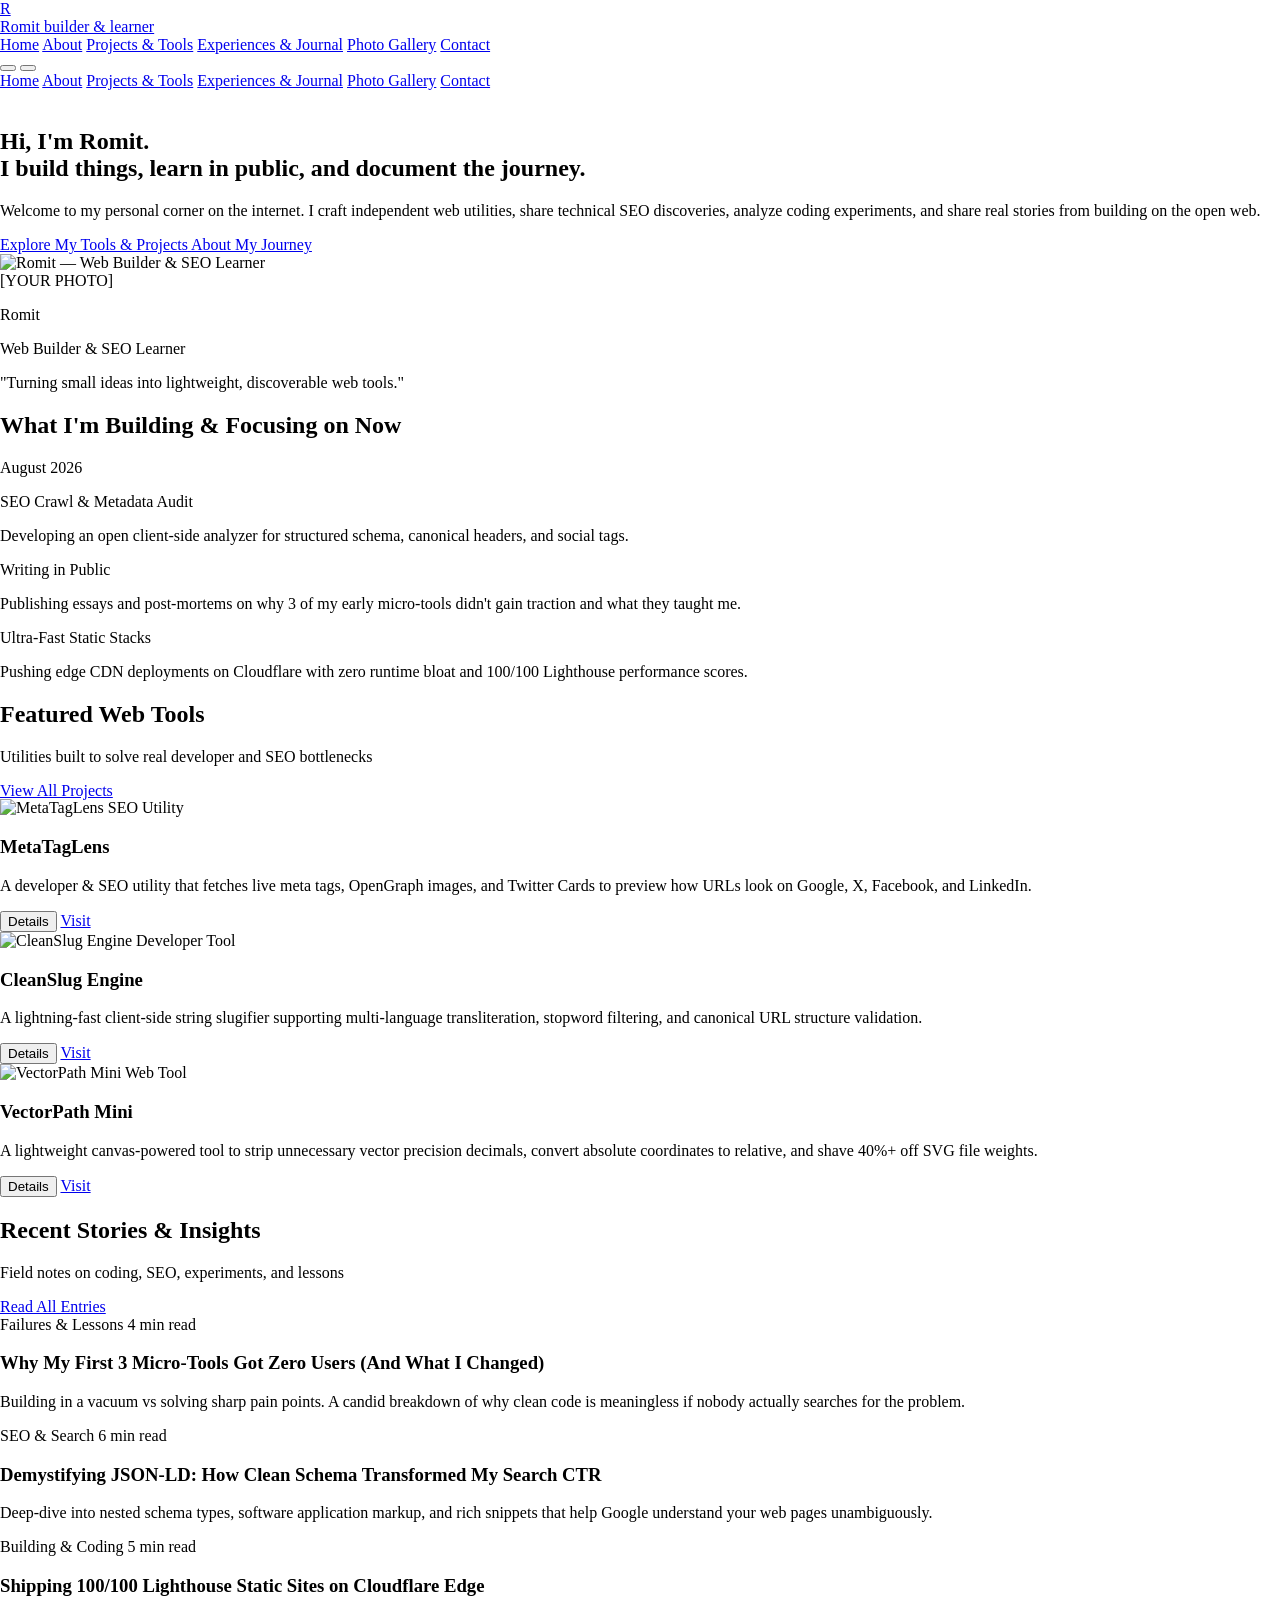
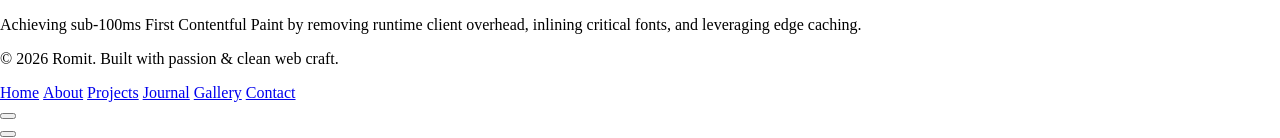
==== index.html @ b9a7fdf6 "Add files via upload" ====
<!DOCTYPE html>
<html lang="en" class="scroll-smooth">
<head>
  <meta charset="UTF-8" />
  <meta name="viewport" content="width=device-width, initial-scale=1.0" />
  <title>Romit — Builder, Learner & Web Utility Maker</title>
  <meta name="description" content="Personal website of Romit. Building independent web utilities, documenting technical SEO discoveries, sharing builder experiences, and learning in public." />
  <meta name="author" content="Romit" />

  <link rel="canonical" href="https://romityadav.com/index.html" />
  <meta property="og:type" content="website" />
  <meta property="og:title" content="Romit — Builder, Learner & Web Utility Maker" />
  <meta property="og:description" content="Personal website of Romit. Building independent web utilities, documenting technical SEO discoveries, and learning in public." />
  <meta property="og:url" content="https://romityadav.com/index.html" />
  <meta name="twitter:card" content="summary_large_image" />

  <!-- Anti-flash: apply dark class synchronously before any paint -->
  <script>
    (function(){
      var s = localStorage.getItem('romit_theme');
      var dark = s === 'dark' || (!s && window.matchMedia('(prefers-color-scheme: dark)').matches);
      if (dark) document.documentElement.classList.add('dark');
    })();
  </script>

  <!-- Google Fonts -->
  <link rel="preconnect" href="https://fonts.googleapis.com" />
  <link rel="preconnect" href="https://fonts.gstatic.com" crossorigin />
  <link href="https://fonts.googleapis.com/css2?family=JetBrains+Mono:wght@400;500;600&family=Newsreader:ital,opsz,wght@0,6..72,400;0,6..72,500;1,6..72,400&family=Plus+Jakarta+Sans:wght@400;500;600;700;800&display=swap" rel="stylesheet" />

  <!-- Tailwind CSS CDN -->
  <script src="https://cdn.tailwindcss.com"></script>
  <script>
    tailwind.config = {
      darkMode: 'class',
      theme: {
        extend: {
          fontFamily: {
            sans: ['"Plus Jakarta Sans"', 'sans-serif'],
            serif: ['Newsreader', 'serif'],
            mono: ['"JetBrains Mono"', 'monospace'],
          }
        }
      }
    }
  </script>

  <!-- Lucide Icons -->
  <script src="https://unpkg.com/lucide@latest"></script>

  <!-- Custom Stylesheet -->
  <link rel="stylesheet" href="style.css" />

  <!-- JSON-LD Structured Data -->
  <script type="application/ld+json">
  {
    "@context": "https://schema.org",
    "@type": "Person",
    "name": "Romit",
    "jobTitle": "Web Builder & Technical SEO Enthusiast",
    "url": "https://romityadav.com",
    "sameAs": [
      "https://github.com/romityadav",
      "https://twitter.com/romityadav",
      "https://linkedin.com/in/romityadav"
    ]
  }
  </script>
</head>

<body class="bg-[#faf9f6] dark:bg-[#0c0c0e] text-stone-800 dark:text-stone-200 min-h-screen flex flex-col font-sans transition-colors duration-200">

  <!-- Navigation Bar -->
  <header class="sticky top-0 z-40 w-full border-b border-stone-200/80 dark:border-stone-800/80 bg-[#faf9f6]/85 dark:bg-[#0c0c0e]/85 backdrop-blur-md">
    <div class="max-w-6xl mx-auto px-4 sm:px-6 h-16 flex items-center justify-between">

      <!-- Brand Logo -->
      <a href="index.html" class="flex items-center gap-2.5 group">
        <div class="w-8 h-8 rounded-xl bg-stone-900 dark:bg-white text-white dark:text-stone-900 flex items-center justify-center font-bold text-sm shadow-xs group-hover:scale-105 transition-transform duration-200">
          R
        </div>
        <div class="flex flex-col">
          <span class="text-sm font-bold text-stone-900 dark:text-stone-100 tracking-tight leading-tight">Romit</span>
          <span class="text-[10px] font-mono text-stone-500 dark:text-stone-400">builder & learner</span>
        </div>
      </a>

      <!-- Desktop Navigation -->
      <nav class="hidden md:flex items-center gap-1 p-1 rounded-2xl bg-stone-100/80 dark:bg-stone-900/80 border border-stone-200/60 dark:border-stone-800/60">
        <a href="index.html"       class="px-3 py-1.5 rounded-xl text-xs font-semibold bg-white dark:bg-stone-800 text-stone-900 dark:text-white shadow-xs transition-all">Home</a>
        <a href="about.html"       class="px-3 py-1.5 rounded-xl text-xs font-medium text-stone-600 dark:text-stone-400 hover:text-stone-900 dark:hover:text-white hover:bg-white/60 dark:hover:bg-stone-800/60 transition-all">About</a>
        <a href="projects.html"    class="px-3 py-1.5 rounded-xl text-xs font-medium text-stone-600 dark:text-stone-400 hover:text-stone-900 dark:hover:text-white hover:bg-white/60 dark:hover:bg-stone-800/60 transition-all">Projects & Tools</a>
        <a href="experiences.html" class="px-3 py-1.5 rounded-xl text-xs font-medium text-stone-600 dark:text-stone-400 hover:text-stone-900 dark:hover:text-white hover:bg-white/60 dark:hover:bg-stone-800/60 transition-all">Experiences & Journal</a>
        <a href="gallery.html"     class="px-3 py-1.5 rounded-xl text-xs font-medium text-stone-600 dark:text-stone-400 hover:text-stone-900 dark:hover:text-white hover:bg-white/60 dark:hover:bg-stone-800/60 transition-all">Photo Gallery</a>
        <a href="contact.html"     class="px-3 py-1.5 rounded-xl text-xs font-medium text-stone-600 dark:text-stone-400 hover:text-stone-900 dark:hover:text-white hover:bg-white/60 dark:hover:bg-stone-800/60 transition-all">Contact</a>
      </nav>

      <!-- Right Controls -->
      <div class="flex items-center gap-2">
        <button id="theme-toggle" class="p-2 rounded-xl border border-stone-200 dark:border-stone-800 bg-white dark:bg-[#141417] text-stone-600 dark:text-stone-300 hover:bg-stone-100 dark:hover:bg-stone-800 transition-all duration-200 shadow-2xs" aria-label="Toggle Dark Mode">
          <i data-lucide="sun"  class="w-4 h-4 hidden dark:block"></i>
          <i data-lucide="moon" class="w-4 h-4 block dark:hidden"></i>
        </button>
        <button id="mobile-menu-btn" class="md:hidden p-2 rounded-xl border border-stone-200 dark:border-stone-800 bg-white dark:bg-[#141417] text-stone-600 dark:text-stone-300 transition-all" aria-label="Open Menu">
          <i data-lucide="menu" class="w-4 h-4"></i>
        </button>
      </div>
    </div>

    <!-- Mobile Menu -->
    <div id="mobile-menu" class="hidden md:hidden px-4 pt-2 pb-4 border-b border-stone-200 dark:border-stone-800 bg-white dark:bg-[#141417] space-y-1">
      <a href="index.html"       class="block px-3 py-2 rounded-xl text-xs font-bold text-emerald-600 dark:text-emerald-400 bg-emerald-50 dark:bg-emerald-950/30">Home</a>
      <a href="about.html"       class="block px-3 py-2 rounded-xl text-xs font-semibold text-stone-700 dark:text-stone-200 hover:bg-stone-100 dark:hover:bg-stone-800 transition-colors">About</a>
      <a href="projects.html"    class="block px-3 py-2 rounded-xl text-xs font-semibold text-stone-700 dark:text-stone-200 hover:bg-stone-100 dark:hover:bg-stone-800 transition-colors">Projects & Tools</a>
      <a href="experiences.html" class="block px-3 py-2 rounded-xl text-xs font-semibold text-stone-700 dark:text-stone-200 hover:bg-stone-100 dark:hover:bg-stone-800 transition-colors">Experiences & Journal</a>
      <a href="gallery.html"     class="block px-3 py-2 rounded-xl text-xs font-semibold text-stone-700 dark:text-stone-200 hover:bg-stone-100 dark:hover:bg-stone-800 transition-colors">Photo Gallery</a>
      <a href="contact.html"     class="block px-3 py-2 rounded-xl text-xs font-semibold text-stone-700 dark:text-stone-200 hover:bg-stone-100 dark:hover:bg-stone-800 transition-colors">Contact</a>
    </div>
  </header>

  <!-- Main Content -->
  <main class="page-view flex-1 max-w-6xl w-full mx-auto px-4 sm:px-6 pt-6 pb-16 space-y-16">

    <!-- Hero Section -->
    <section class="relative pt-6 sm:pt-10 pb-4">
      <div class="flex flex-col lg:flex-row items-center gap-10 lg:gap-16">

        <!-- Left: Text Content -->
        <div class="flex-1 space-y-6">

          <!-- Availability badge -->
          <div class="hero-line float-badge inline-flex items-center gap-2 px-3 py-1.5 rounded-full border border-emerald-500/30 bg-emerald-500/10 text-emerald-700 dark:text-emerald-300 text-xs font-medium shadow-2xs">
            <span class="w-2 h-2 rounded-full bg-emerald-500 pulse-ring"></span>
            <span>Available for collaborations & web projects</span>
          </div>

          <h1 class="hero-line text-4xl sm:text-5xl lg:text-6xl font-extrabold tracking-tight text-stone-900 dark:text-stone-50 leading-[1.1]">
            Hi, I'm <span class="underline decoration-emerald-500/40 decoration-4 underline-offset-4">Romit</span>.<br />
            I build things, learn in public, and document the journey.
          </h1>

          <p class="hero-line text-base sm:text-lg text-stone-600 dark:text-stone-300 leading-relaxed font-serif">
            Welcome to my personal corner on the internet. I craft independent web utilities, share technical SEO discoveries, analyze coding experiments, and share real stories from building on the open web.
          </p>

          <div class="hero-line flex flex-wrap items-center gap-3 pt-2">
            <a href="projects.html" class="btn-ripple inline-flex items-center gap-2 px-5 py-2.5 rounded-xl bg-stone-900 dark:bg-stone-100 text-white dark:text-stone-900 font-semibold text-xs shadow-sm hover:opacity-90 transition-opacity">
              <span>Explore My Tools & Projects</span>
              <i data-lucide="arrow-right" class="w-3.5 h-3.5"></i>
            </a>
            <a href="about.html" class="btn-ripple inline-flex items-center gap-2 px-5 py-2.5 rounded-xl border border-stone-300 dark:border-stone-700 bg-white dark:bg-[#141417] text-stone-700 dark:text-stone-200 font-semibold text-xs shadow-2xs hover:bg-stone-50 dark:hover:bg-stone-800 transition-colors">
              <span>About My Journey</span>
            </a>
          </div>
        </div>

        <!-- Right: Profile Card -->
        <div class="hero-line flex-shrink-0 w-64 sm:w-72">
          <div class="relative rounded-3xl overflow-hidden border border-stone-200 dark:border-stone-700/60 shadow-2xl bg-gradient-to-b from-stone-800 to-stone-950 dark:from-[#1a1a2e] dark:to-[#0c0c0e]">

            <!-- Photo area -->
            <div class="relative aspect-[3/4] overflow-hidden">
              <!-- Replace the src below with your own photo path, e.g. src="assets/romit.jpg" -->
              <img
                src="https://images.unsplash.com/photo-1534528741775-53994a69daeb?w=600&auto=format&fit=crop&q=80"
                alt="Romit — Web Builder & SEO Learner"
                class="w-full h-full object-cover object-top"
              />
              <!-- Gradient overlay at bottom -->
              <div class="absolute inset-0 bg-gradient-to-t from-stone-900/90 via-stone-900/20 to-transparent"></div>

              <!-- [YOUR PHOTO] placeholder badge — remove once you add your real photo -->
              <span class="absolute top-3 right-3 px-2 py-0.5 rounded-md text-[9px] font-mono font-bold bg-white/10 text-white/60 border border-white/10 backdrop-blur-sm select-none">
                [YOUR PHOTO]
              </span>

              <!-- Name & title overlay -->
              <div class="absolute bottom-0 left-0 right-0 p-4 space-y-0.5">
                <p class="text-sm font-bold text-white leading-tight">Romit</p>
                <p class="text-[11px] text-stone-300">Web Builder & SEO Learner</p>
              </div>
            </div>

            <!-- Quote strip -->
            <div class="px-4 py-3 bg-stone-900/80 dark:bg-[#0f0f14]">
              <p class="text-[11px] text-stone-400 font-serif italic text-center leading-relaxed">
                "Turning small ideas into lightweight, discoverable web tools."
              </p>
            </div>

          </div>
        </div>

      </div>
    </section>

    <!-- What I'm Building Now -->
    <section class="reveal p-6 sm:p-8 rounded-3xl border border-stone-200 dark:border-stone-800 bg-white dark:bg-[#141417] shadow-2xs space-y-4">
      <div class="flex items-center justify-between">
        <div class="flex items-center gap-2">
          <span class="w-2 h-2 rounded-full bg-emerald-500 animate-ping"></span>
          <h2 class="text-sm font-bold uppercase tracking-wider text-stone-900 dark:text-stone-100">What I'm Building & Focusing on Now</h2>
        </div>
        <span class="text-xs font-mono text-stone-400">August 2026</span>
      </div>
      <div class="stagger-children grid grid-cols-1 md:grid-cols-3 gap-4 text-xs">
        <div class="p-4 rounded-2xl bg-stone-50 dark:bg-[#18181c] border border-stone-100 dark:border-stone-800/80 space-y-1.5 transition-all hover:border-emerald-500/30 hover:shadow-sm">
          <p class="font-bold text-stone-900 dark:text-stone-100 flex items-center gap-1.5">
            <i data-lucide="sparkles" class="w-3.5 h-3.5 text-emerald-500"></i>
            SEO Crawl & Metadata Audit
          </p>
          <p class="text-stone-500 dark:text-stone-400 leading-relaxed">Developing an open client-side analyzer for structured schema, canonical headers, and social tags.</p>
        </div>
        <div class="p-4 rounded-2xl bg-stone-50 dark:bg-[#18181c] border border-stone-100 dark:border-stone-800/80 space-y-1.5 transition-all hover:border-indigo-500/30 hover:shadow-sm">
          <p class="font-bold text-stone-900 dark:text-stone-100 flex items-center gap-1.5">
            <i data-lucide="book-open" class="w-3.5 h-3.5 text-indigo-500"></i>
            Writing in Public
          </p>
          <p class="text-stone-500 dark:text-stone-400 leading-relaxed">Publishing essays and post-mortems on why 3 of my early micro-tools didn't gain traction and what they taught me.</p>
        </div>
        <div class="p-4 rounded-2xl bg-stone-50 dark:bg-[#18181c] border border-stone-100 dark:border-stone-800/80 space-y-1.5 transition-all hover:border-amber-500/30 hover:shadow-sm">
          <p class="font-bold text-stone-900 dark:text-stone-100 flex items-center gap-1.5">
            <i data-lucide="zap" class="w-3.5 h-3.5 text-amber-500"></i>
            Ultra-Fast Static Stacks
          </p>
          <p class="text-stone-500 dark:text-stone-400 leading-relaxed">Pushing edge CDN deployments on Cloudflare with zero runtime bloat and 100/100 Lighthouse performance scores.</p>
        </div>
      </div>
    </section>

    <!-- Featured Projects -->
    <section class="space-y-6">
      <div class="reveal flex items-center justify-between">
        <div>
          <h2 class="text-2xl font-bold text-stone-900 dark:text-stone-100">Featured Web Tools</h2>
          <p class="text-xs text-stone-500 dark:text-stone-400">Utilities built to solve real developer and SEO bottlenecks</p>
        </div>
        <a href="projects.html" class="link-underline text-xs font-semibold text-emerald-600 dark:text-emerald-400 flex items-center gap-1 hover:gap-2 transition-all">
          <span>View All Projects</span>
          <i data-lucide="arrow-right" class="w-3 h-3"></i>
        </a>
      </div>
      <div id="home-featured-projects" class="stagger-children grid grid-cols-1 md:grid-cols-2 lg:grid-cols-3 gap-6">
        <!-- Injected via JavaScript -->
      </div>
    </section>

    <!-- Recent Experiences -->
    <section class="space-y-6">
      <div class="reveal flex items-center justify-between">
        <div>
          <h2 class="text-2xl font-bold text-stone-900 dark:text-stone-100">Recent Stories & Insights</h2>
          <p class="text-xs text-stone-500 dark:text-stone-400">Field notes on coding, SEO, experiments, and lessons</p>
        </div>
        <a href="experiences.html" class="link-underline text-xs font-semibold text-emerald-600 dark:text-emerald-400 flex items-center gap-1 hover:gap-2 transition-all">
          <span>Read All Entries</span>
          <i data-lucide="arrow-right" class="w-3 h-3"></i>
        </a>
      </div>
      <div id="home-recent-experiences" class="stagger-children grid grid-cols-1 md:grid-cols-2 lg:grid-cols-3 gap-6">
        <!-- Injected via JavaScript -->
      </div>
    </section>

  </main>

  <!-- Footer -->
  <footer class="border-t border-stone-200 dark:border-stone-800 bg-white dark:bg-[#141417] py-8 text-xs text-stone-500 dark:text-stone-400">
    <div class="max-w-6xl mx-auto px-4 sm:px-6 flex flex-col sm:flex-row items-center justify-between gap-4">
      <p>© 2026 Romit. Built with passion & clean web craft.</p>
      <div class="flex items-center gap-4">
        <a href="index.html"       class="link-underline hover:text-stone-900 dark:hover:text-white transition-colors">Home</a>
        <a href="about.html"       class="link-underline hover:text-stone-900 dark:hover:text-white transition-colors">About</a>
        <a href="projects.html"    class="link-underline hover:text-stone-900 dark:hover:text-white transition-colors">Projects</a>
        <a href="experiences.html" class="link-underline hover:text-stone-900 dark:hover:text-white transition-colors">Journal</a>
        <a href="gallery.html"     class="link-underline hover:text-stone-900 dark:hover:text-white transition-colors">Gallery</a>
        <a href="contact.html"     class="link-underline hover:text-stone-900 dark:hover:text-white transition-colors">Contact</a>
      </div>
    </div>
  </footer>

  <!-- Project Modal -->
  <div id="project-modal" class="fixed inset-0 z-50 hidden bg-black/60 backdrop-blur-sm items-center justify-center p-4">
    <div data-modal-box class="relative w-full max-w-2xl bg-white dark:bg-[#141417] rounded-3xl border border-stone-200 dark:border-stone-800 p-6 sm:p-8 space-y-4 max-h-[90vh] overflow-y-auto">
      <button id="close-project-modal" class="absolute top-4 right-4 p-2 rounded-lg text-stone-400 hover:text-stone-900 dark:hover:text-white transition-colors hover:bg-stone-100 dark:hover:bg-stone-800" aria-label="Close Modal">
        <i data-lucide="x" class="w-5 h-5"></i>
      </button>
      <div id="modal-project-content" class="space-y-4 text-xs"></div>
    </div>
  </div>

  <!-- Article Modal -->
  <div id="article-modal" class="fixed inset-0 z-50 hidden bg-black/60 backdrop-blur-sm items-center justify-center p-4">
    <div data-modal-box class="relative w-full max-w-3xl bg-white dark:bg-[#141417] rounded-3xl border border-stone-200 dark:border-stone-800 p-6 sm:p-10 space-y-6 max-h-[92vh] overflow-y-auto">
      <button id="close-article-modal" class="absolute top-5 right-5 p-2 rounded-lg text-stone-400 hover:text-stone-900 dark:hover:text-white transition-colors hover:bg-stone-100 dark:hover:bg-stone-800" aria-label="Close Article">
        <i data-lucide="x" class="w-5 h-5"></i>
      </button>
      <div id="modal-article-content" class="space-y-4"></div>
    </div>
  </div>

  <script src="script.js"></script>
</body>
</html>
---- style.css ----
/* ==========================================================================
   Base & Typography
   ========================================================================== */

html {
  scroll-behavior: smooth;
  text-rendering: optimizeLegibility;
  -webkit-font-smoothing: antialiased;
  -moz-osx-font-smoothing: grayscale;
}

body {
  margin: 0;
  padding: 0;
  overflow-x: hidden;
}

/* Custom Scrollbar */
::-webkit-scrollbar { width: 5px; height: 5px; }
::-webkit-scrollbar-track { background: transparent; }
::-webkit-scrollbar-thumb {
  background: rgba(150, 150, 150, 0.25);
  border-radius: 9999px;
}
::-webkit-scrollbar-thumb:hover { background: rgba(150, 150, 150, 0.5); }

/* Selection */
::selection { background-color: rgba(16,185,129,0.18); color: #065f46; }
.dark ::selection { background-color: rgba(16,185,129,0.28); color: #6ee7b7; }

/* ==========================================================================
   Cursor Glow
   ========================================================================== */

.cursor-glow {
  pointer-events: none;
  position: fixed;
  top: 0; left: 0;
  width: 380px; height: 380px;
  border-radius: 50%;
  background: radial-gradient(
    circle,
    rgba(16,185,129,0.07) 0%,
    transparent 70%
  );
  transform: translate(-50%, -50%);
  z-index: 0;
  transition: opacity 0.4s ease;
  will-change: transform;
}

/* ==========================================================================
   Scroll-Reveal System
   ========================================================================== */

.reveal {
  opacity: 0;
  transform: translateY(28px);
  transition:
    opacity 0.6s cubic-bezier(0.22, 1, 0.36, 1),
    transform 0.6s cubic-bezier(0.22, 1, 0.36, 1);
  will-change: opacity, transform;
}

.reveal.reveal-left {
  transform: translateX(-28px);
}

.reveal.reveal-right {
  transform: translateX(28px);
}

.reveal.reveal-scale {
  transform: scale(0.94);
  opacity: 0;
}

.reveal.in-view {
  opacity: 1;
  transform: none;
}

/* Stagger delays for child elements */
.stagger-children > * { opacity: 0; transform: translateY(22px); }
.stagger-children > *.in-view {
  opacity: 1;
  transform: none;
  transition:
    opacity 0.55s cubic-bezier(0.22, 1, 0.36, 1),
    transform 0.55s cubic-bezier(0.22, 1, 0.36, 1);
}
.stagger-children > *:nth-child(1) { transition-delay: 0ms; }
.stagger-children > *:nth-child(2) { transition-delay: 80ms; }
.stagger-children > *:nth-child(3) { transition-delay: 160ms; }
.stagger-children > *:nth-child(4) { transition-delay: 240ms; }
.stagger-children > *:nth-child(5) { transition-delay: 320ms; }
.stagger-children > *:nth-child(6) { transition-delay: 400ms; }

/* ==========================================================================
   Page Entry Animation
   ========================================================================== */

@keyframes pageEnter {
  from { opacity: 0; transform: translateY(10px); }
  to   { opacity: 1; transform: translateY(0); }
}

.page-view {
  animation: pageEnter 0.45s cubic-bezier(0.22, 1, 0.36, 1) forwards;
}

/* ==========================================================================
   Hero Text Reveal
   ========================================================================== */

@keyframes heroFadeUp {
  from { opacity: 0; transform: translateY(20px); }
  to   { opacity: 1; transform: translateY(0); }
}

.hero-line {
  opacity: 0;
  animation: heroFadeUp 0.65s cubic-bezier(0.22, 1, 0.36, 1) forwards;
}
.hero-line:nth-child(1) { animation-delay: 0.05s; }
.hero-line:nth-child(2) { animation-delay: 0.18s; }
.hero-line:nth-child(3) { animation-delay: 0.30s; }
.hero-line:nth-child(4) { animation-delay: 0.42s; }
.hero-line:nth-child(5) { animation-delay: 0.54s; }

/* ==========================================================================
   Nav Scroll Shrink
   ========================================================================== */

header {
  transition: box-shadow 0.3s ease, padding 0.3s ease;
}

header.scrolled {
  box-shadow: 0 2px 20px rgba(0, 0, 0, 0.07);
}

/* ==========================================================================
   Card & Hover Lift
   ========================================================================== */

.card-lift {
  transition:
    transform 0.3s cubic-bezier(0.22, 1, 0.36, 1),
    box-shadow 0.3s cubic-bezier(0.22, 1, 0.36, 1),
    border-color 0.2s ease;
}

.card-lift:hover {
  transform: translateY(-4px);
  box-shadow: 0 12px 36px rgba(0,0,0,0.1);
}

.dark .card-lift:hover {
  box-shadow: 0 12px 36px rgba(0,0,0,0.4);
}

/* ==========================================================================
   Button Ripple
   ========================================================================== */

.btn-ripple {
  position: relative;
  overflow: hidden;
  transition: opacity 0.2s ease, transform 0.15s ease;
}

.btn-ripple:active { transform: scale(0.96); }

.btn-ripple .ripple-circle {
  position: absolute;
  border-radius: 50%;
  background: rgba(255, 255, 255, 0.35);
  transform: scale(0);
  animation: ripple 0.55s linear;
  pointer-events: none;
}

@keyframes ripple {
  to { transform: scale(4); opacity: 0; }
}

/* ==========================================================================
   Modal Animations
   ========================================================================== */

@keyframes modalBackdropIn {
  from { opacity: 0; }
  to   { opacity: 1; }
}

@keyframes modalSlideUp {
  from { opacity: 0; transform: translateY(24px) scale(0.97); }
  to   { opacity: 1; transform: translateY(0) scale(1); }
}

@keyframes modalBackdropOut {
  from { opacity: 1; }
  to   { opacity: 0; }
}

@keyframes modalSlideDown {
  from { opacity: 1; transform: translateY(0) scale(1); }
  to   { opacity: 0; transform: translateY(16px) scale(0.97); }
}

.modal-backdrop {
  animation: modalBackdropIn 0.25s ease forwards;
}

.modal-backdrop.closing {
  animation: modalBackdropOut 0.22s ease forwards;
}

.modal-box {
  animation: modalSlideUp 0.3s cubic-bezier(0.22, 1, 0.36, 1) forwards;
}

.modal-box.closing {
  animation: modalSlideDown 0.22s ease forwards;
}

/* ==========================================================================
   Mobile Menu Slide
   ========================================================================== */

@keyframes menuSlideDown {
  from { opacity: 0; transform: translateY(-8px); }
  to   { opacity: 1; transform: translateY(0); }
}

#mobile-menu:not(.hidden) {
  animation: menuSlideDown 0.22s cubic-bezier(0.22, 1, 0.36, 1) forwards;
}

/* ==========================================================================
   Image Zoom on Hover
   ========================================================================== */

.img-zoom img {
  transition: transform 0.55s cubic-bezier(0.22, 1, 0.36, 1);
  will-change: transform;
}

.img-zoom:hover img { transform: scale(1.06); }

/* ==========================================================================
   Tag / Badge Bounce In
   ========================================================================== */

@keyframes badgeIn {
  0%   { opacity: 0; transform: scale(0.7); }
  70%  { transform: scale(1.08); }
  100% { opacity: 1; transform: scale(1); }
}

.badge-in {
  animation: badgeIn 0.4s cubic-bezier(0.22, 1, 0.36, 1) both;
}

/* ==========================================================================
   Pulse Ring (status indicator)
   ========================================================================== */

@keyframes pingRing {
  75%, 100% { transform: scale(1.8); opacity: 0; }
}

.pulse-ring {
  animation: pingRing 1.4s cubic-bezier(0, 0, 0.2, 1) infinite;
}

/* ==========================================================================
   Skeleton Loading Shimmer
   ========================================================================== */

@keyframes shimmer {
  from { background-position: -400px 0; }
  to   { background-position: 400px 0; }
}

.skeleton {
  background: linear-gradient(90deg,
    rgba(200,200,200,0.15) 25%,
    rgba(200,200,200,0.30) 50%,
    rgba(200,200,200,0.15) 75%
  );
  background-size: 800px 100%;
  animation: shimmer 1.4s infinite linear;
  border-radius: 8px;
}

/* ==========================================================================
   Underline Hover Slide (nav links / text links)
   ========================================================================== */

.link-underline {
  position: relative;
  display: inline-block;
}

.link-underline::after {
  content: '';
  position: absolute;
  bottom: -1px; left: 0;
  width: 0; height: 1.5px;
  background: currentColor;
  border-radius: 2px;
  transition: width 0.28s cubic-bezier(0.22, 1, 0.36, 1);
}

.link-underline:hover::after { width: 100%; }

/* ==========================================================================
   Active Nav State
   ========================================================================== */

.nav-link.active {
  background-color: #ffffff;
  color: #111827;
  font-weight: 600;
  box-shadow: 0 1px 2px 0 rgba(0,0,0,0.05);
}

.dark .nav-link.active {
  background-color: #27272a;
  color: #ffffff;
}

.mobile-nav-link.active {
  background-color: rgba(16,185,129,0.1);
  color: #059669;
}

.dark .mobile-nav-link.active { color: #34d399; }

/* ==========================================================================
   Form Focus Glow
   ========================================================================== */

input, textarea {
  transition:
    border-color 0.2s ease,
    box-shadow 0.2s ease,
    background-color 0.2s ease;
}

input:focus, textarea:focus {
  box-shadow: 0 0 0 3px rgba(16, 185, 129, 0.15);
}

/* ==========================================================================
   Section Divider Fade
   ========================================================================== */

.section-divider {
  opacity: 0;
  animation: heroFadeUp 0.5s ease 0.1s forwards;
}

/* ==========================================================================
   Floating Badge (availability pill)
   ========================================================================== */

@keyframes floatBadge {
  0%, 100% { transform: translateY(0px); }
  50%       { transform: translateY(-4px); }
}

.float-badge {
  animation: floatBadge 3s ease-in-out infinite;
}

/* ==========================================================================
   Scroll Progress Bar
   ========================================================================== */

#scroll-progress {
  position: fixed;
  top: 0; left: 0;
  height: 2px;
  width: 0%;
  background: linear-gradient(90deg, #10b981, #34d399);
  z-index: 9999;
  transition: width 0.1s linear;
  border-radius: 0 2px 2px 0;
}

/* ==========================================================================
   Footer Fade Up
   ========================================================================== */

footer {
  opacity: 0;
  animation: heroFadeUp 0.6s ease 0.3s forwards;
}
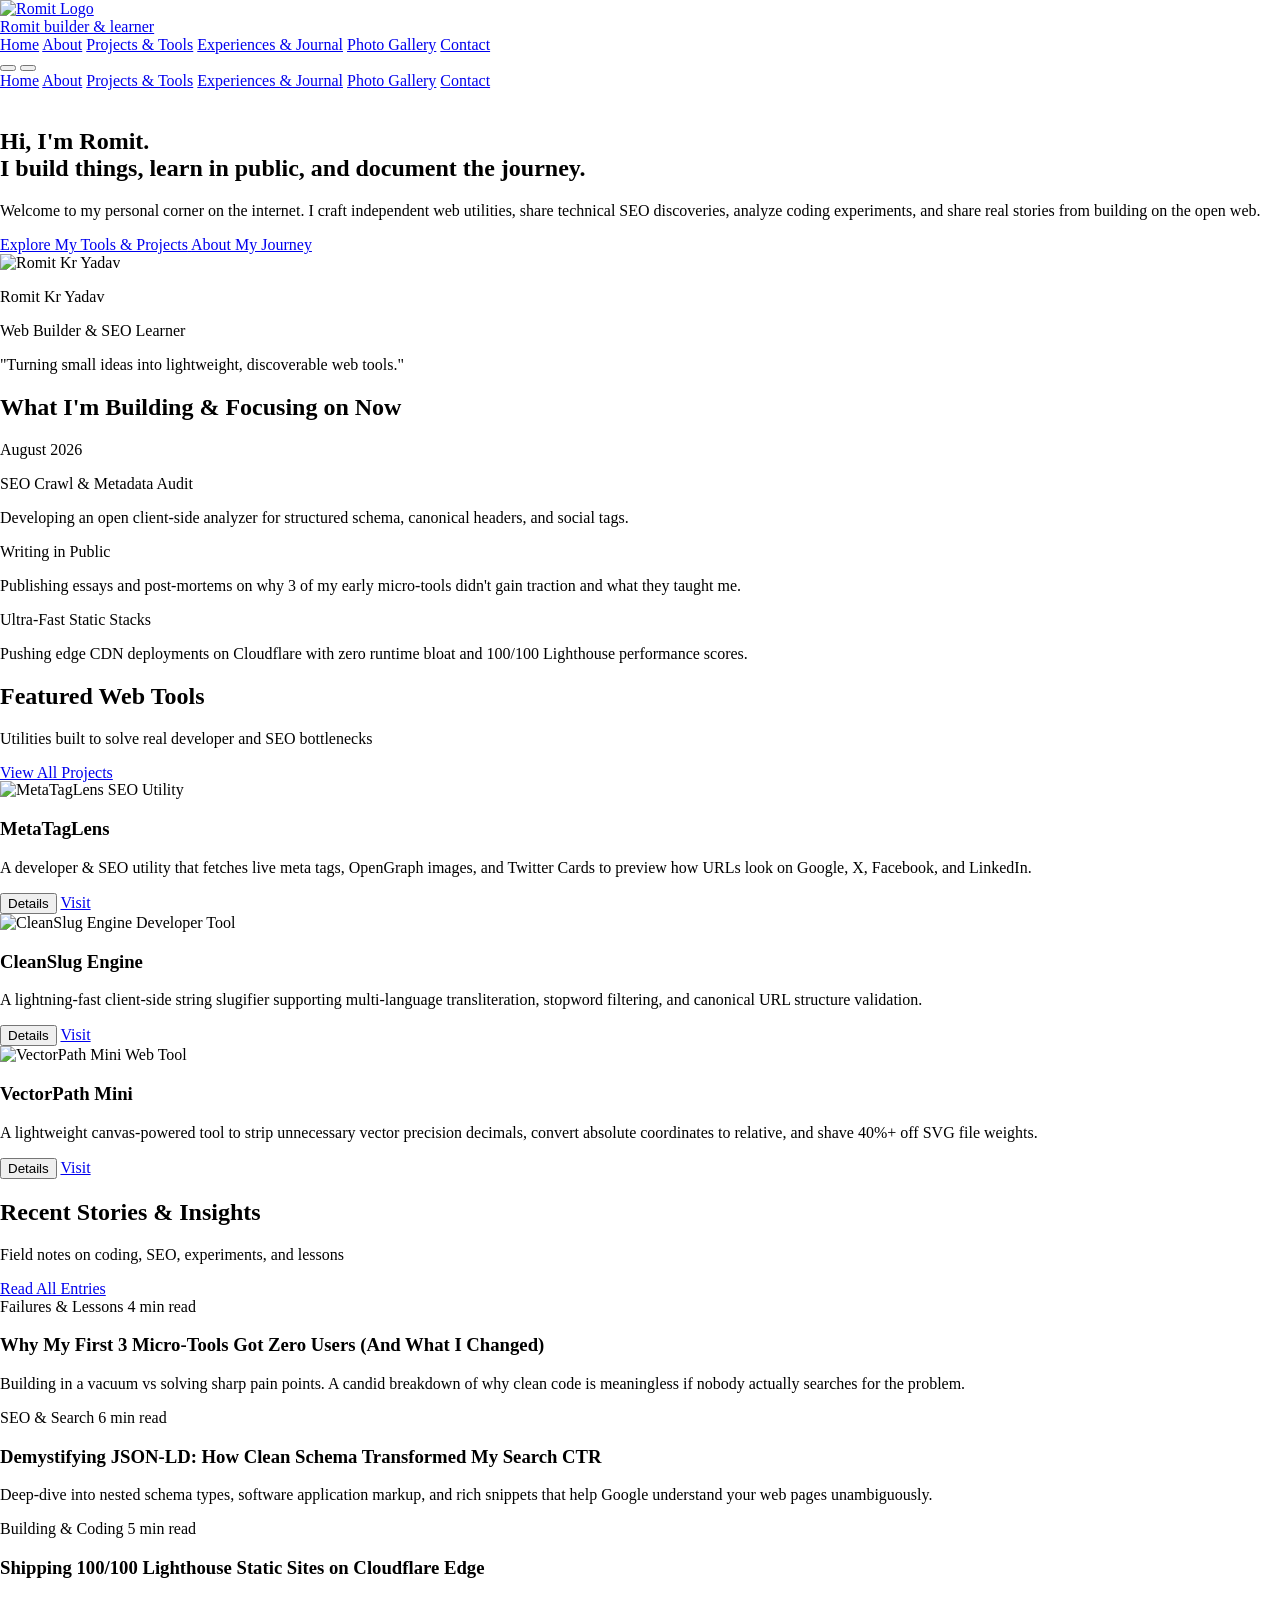
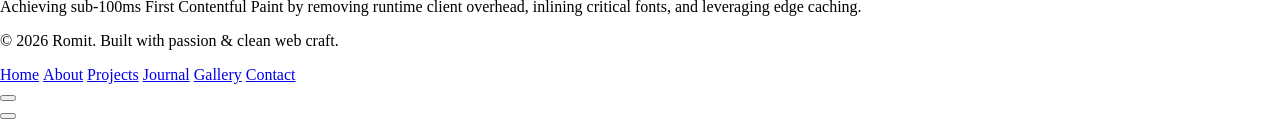
==== commit a52b96ca: "Add files via upload" ====
--- a/index.html
+++ b/index.html
@@ -3,18 +3,49 @@
 <head>
   <meta charset="UTF-8" />
   <meta name="viewport" content="width=device-width, initial-scale=1.0" />
-  <title>Romit — Builder, Learner & Web Utility Maker</title>
-  <meta name="description" content="Personal website of Romit. Building independent web utilities, documenting technical SEO discoveries, sharing builder experiences, and learning in public." />
-  <meta name="author" content="Romit" />
-
-  <link rel="canonical" href="https://romityadav.com/index.html" />
-  <meta property="og:type" content="website" />
-  <meta property="og:title" content="Romit — Builder, Learner & Web Utility Maker" />
-  <meta property="og:description" content="Personal website of Romit. Building independent web utilities, documenting technical SEO discoveries, and learning in public." />
-  <meta property="og:url" content="https://romityadav.com/index.html" />
-  <meta name="twitter:card" content="summary_large_image" />
-
-  <!-- Anti-flash: apply dark class synchronously before any paint -->
+
+  <!-- ═══ PRIMARY SEO ═══ -->
+  <title>Romit Yadav — Web Builder, SEO Enthusiast & Indie Utility Maker</title>
+  <meta name="description" content="Romit Yadav's personal website. I build fast, zero-bloat web utilities, document technical SEO experiments, and share honest lessons from indie building in public." />
+  <meta name="keywords" content="Romit Yadav, web developer, SEO tools, web utilities, indie builder, technical SEO, TypeScript, Tailwind CSS, Cloudflare Pages" />
+  <meta name="author" content="Romit Yadav" />
+  <meta name="robots" content="index, follow, max-snippet:-1, max-image-preview:large, max-video-preview:-1" />
+  <link rel="canonical" href="https://romityadav.com/" />
+
+  <!-- ═══ FAVICON ═══ -->
+  <link rel="icon"             type="image/png" href="https://raw.githubusercontent.com/romitkryadav/romit/main/romitlogo.png" />
+  <link rel="shortcut icon"    type="image/png" href="https://raw.githubusercontent.com/romitkryadav/romit/main/romitlogo.png" />
+  <link rel="apple-touch-icon"                  href="https://raw.githubusercontent.com/romitkryadav/romit/main/romitlogo.png" />
+  <meta name="msapplication-TileImage"         content="https://raw.githubusercontent.com/romitkryadav/romit/main/romitlogo.png" />
+
+  <!-- ═══ OPEN GRAPH (Facebook, LinkedIn, WhatsApp) ═══ -->
+  <meta property="og:type"        content="website" />
+  <meta property="og:site_name"   content="Romit Yadav" />
+  <meta property="og:locale"      content="en_US" />
+  <meta property="og:title"       content="Romit Yadav — Web Builder, SEO Enthusiast & Indie Utility Maker" />
+  <meta property="og:description" content="I build fast, zero-bloat web utilities, document technical SEO experiments, and share honest lessons from indie building in public." />
+  <meta property="og:url"         content="https://romityadav.com/" />
+  <meta property="og:image"       content="https://romityadav.com/assets/og-cover.jpg" />
+  <meta property="og:image:width"  content="1200" />
+  <meta property="og:image:height" content="630" />
+  <meta property="og:image:alt"    content="Romit Yadav — Web Builder & SEO Enthusiast" />
+
+  <!-- ═══ TWITTER / X CARD ═══ -->
+  <meta name="twitter:card"        content="summary_large_image" />
+  <meta name="twitter:site"        content="@romityadav" />
+  <meta name="twitter:creator"     content="@romityadav" />
+  <meta name="twitter:title"       content="Romit Yadav — Web Builder, SEO Enthusiast & Indie Utility Maker" />
+  <meta name="twitter:description" content="I build fast, zero-bloat web utilities, document technical SEO experiments, and share honest lessons from indie building in public." />
+  <meta name="twitter:image"       content="https://romityadav.com/assets/og-cover.jpg" />
+  <meta name="twitter:image:alt"   content="Romit Yadav — Web Builder & SEO Enthusiast" />
+
+  <!-- ═══ THEME & APP ═══ -->
+  <meta name="theme-color" content="#0c0c0e" media="(prefers-color-scheme: dark)" />
+  <meta name="theme-color" content="#faf9f6" media="(prefers-color-scheme: light)" />
+  <meta name="color-scheme" content="light dark" />
+  <meta name="generator" content="Hand-crafted HTML" />
+
+  <!-- ═══ ANTI-FLASH: dark class before first paint ═══ -->
   <script>
     (function(){
       var s = localStorage.getItem('romit_theme');
@@ -23,12 +54,12 @@
     })();
   </script>
 
-  <!-- Google Fonts -->
+  <!-- ═══ FONTS ═══ -->
   <link rel="preconnect" href="https://fonts.googleapis.com" />
   <link rel="preconnect" href="https://fonts.gstatic.com" crossorigin />
   <link href="https://fonts.googleapis.com/css2?family=JetBrains+Mono:wght@400;500;600&family=Newsreader:ital,opsz,wght@0,6..72,400;0,6..72,500;1,6..72,400&family=Plus+Jakarta+Sans:wght@400;500;600;700;800&display=swap" rel="stylesheet" />
 
-  <!-- Tailwind CSS CDN -->
+  <!-- ═══ TAILWIND ═══ -->
   <script src="https://cdn.tailwindcss.com"></script>
   <script>
     tailwind.config = {
@@ -45,24 +76,61 @@
     }
   </script>
 
-  <!-- Lucide Icons -->
+  <!-- ═══ ICONS & STYLES ═══ -->
   <script src="https://unpkg.com/lucide@latest"></script>
-
-  <!-- Custom Stylesheet -->
   <link rel="stylesheet" href="style.css" />
 
-  <!-- JSON-LD Structured Data -->
+  <!-- ═══ JSON-LD STRUCTURED DATA ═══ -->
   <script type="application/ld+json">
   {
     "@context": "https://schema.org",
-    "@type": "Person",
-    "name": "Romit",
-    "jobTitle": "Web Builder & Technical SEO Enthusiast",
-    "url": "https://romityadav.com",
-    "sameAs": [
-      "https://github.com/romityadav",
-      "https://twitter.com/romityadav",
-      "https://linkedin.com/in/romityadav"
+    "@graph": [
+      {
+        "@type": "Person",
+        "@id": "https://romityadav.com/#person",
+        "name": "Romit Yadav",
+        "alternateName": "Romit",
+        "jobTitle": "Web Builder & Technical SEO Enthusiast",
+        "description": "Indie web builder who creates zero-bloat browser utilities, studies technical SEO, and publishes honest builder experiments.",
+        "url": "https://romityadav.com",
+        "email": "romitkryadav@gmail.com",
+        "image": "https://romityadav.com/assets/romit-profile.jpg",
+        "sameAs": [
+          "https://github.com/romityadav",
+          "https://twitter.com/romityadav",
+          "https://linkedin.com/in/romityadav"
+        ],
+        "knowsAbout": ["Technical SEO", "TypeScript", "Web Performance", "Tailwind CSS", "Cloudflare Pages", "JSON-LD Schema"]
+      },
+      {
+        "@type": "WebSite",
+        "@id": "https://romityadav.com/#website",
+        "url": "https://romityadav.com",
+        "name": "Romit Yadav",
+        "description": "Personal website of Romit Yadav — web utilities, SEO experiments, and builder notes.",
+        "author": { "@id": "https://romityadav.com/#person" },
+        "inLanguage": "en-US",
+        "potentialAction": {
+          "@type": "SearchAction",
+          "target": "https://romityadav.com/projects.html?q={search_term_string}",
+          "query-input": "required name=search_term_string"
+        }
+      },
+      {
+        "@type": "WebPage",
+        "@id": "https://romityadav.com/#webpage",
+        "url": "https://romityadav.com/",
+        "name": "Romit Yadav — Web Builder, SEO Enthusiast & Indie Utility Maker",
+        "description": "I build fast, zero-bloat web utilities, document technical SEO experiments, and share honest lessons from indie building in public.",
+        "isPartOf": { "@id": "https://romityadav.com/#website" },
+        "about": { "@id": "https://romityadav.com/#person" },
+        "breadcrumb": {
+          "@type": "BreadcrumbList",
+          "itemListElement": [
+            { "@type": "ListItem", "position": 1, "name": "Home", "item": "https://romityadav.com/" }
+          ]
+        }
+      }
     ]
   }
   </script>
@@ -76,8 +144,8 @@
 
       <!-- Brand Logo -->
       <a href="index.html" class="flex items-center gap-2.5 group">
-        <div class="w-8 h-8 rounded-xl bg-stone-900 dark:bg-white text-white dark:text-stone-900 flex items-center justify-center font-bold text-sm shadow-xs group-hover:scale-105 transition-transform duration-200">
-          R
+        <div class="w-8 h-8 rounded-xl overflow-hidden shadow-xs group-hover:scale-105 transition-transform duration-200 flex-shrink-0">
+          <img src="https://raw.githubusercontent.com/romitkryadav/romit/main/romitlogo.png" alt="Romit Logo" class="w-full h-full object-cover" />
         </div>
         <div class="flex flex-col">
           <span class="text-sm font-bold text-stone-900 dark:text-stone-100 tracking-tight leading-tight">Romit</span>
@@ -162,21 +230,18 @@
             <div class="relative aspect-[3/4] overflow-hidden">
               <!-- Replace the src below with your own photo path, e.g. src="assets/romit.jpg" -->
               <img
-                src="https://images.unsplash.com/photo-1534528741775-53994a69daeb?w=600&auto=format&fit=crop&q=80"
+                src="https://fbviddl.com/romitkryadav.png" alt="Romit Kr Yadav"
                 alt="Romit — Web Builder & SEO Learner"
                 class="w-full h-full object-cover object-top"
               />
               <!-- Gradient overlay at bottom -->
               <div class="absolute inset-0 bg-gradient-to-t from-stone-900/90 via-stone-900/20 to-transparent"></div>
 
-              <!-- [YOUR PHOTO] placeholder badge — remove once you add your real photo -->
-              <span class="absolute top-3 right-3 px-2 py-0.5 rounded-md text-[9px] font-mono font-bold bg-white/10 text-white/60 border border-white/10 backdrop-blur-sm select-none">
-                [YOUR PHOTO]
-              </span>
+             
 
               <!-- Name & title overlay -->
               <div class="absolute bottom-0 left-0 right-0 p-4 space-y-0.5">
-                <p class="text-sm font-bold text-white leading-tight">Romit</p>
+                <p class="text-sm font-bold text-white leading-tight">Romit Kr Yadav</p>
                 <p class="text-[11px] text-stone-300">Web Builder & SEO Learner</p>
               </div>
             </div>
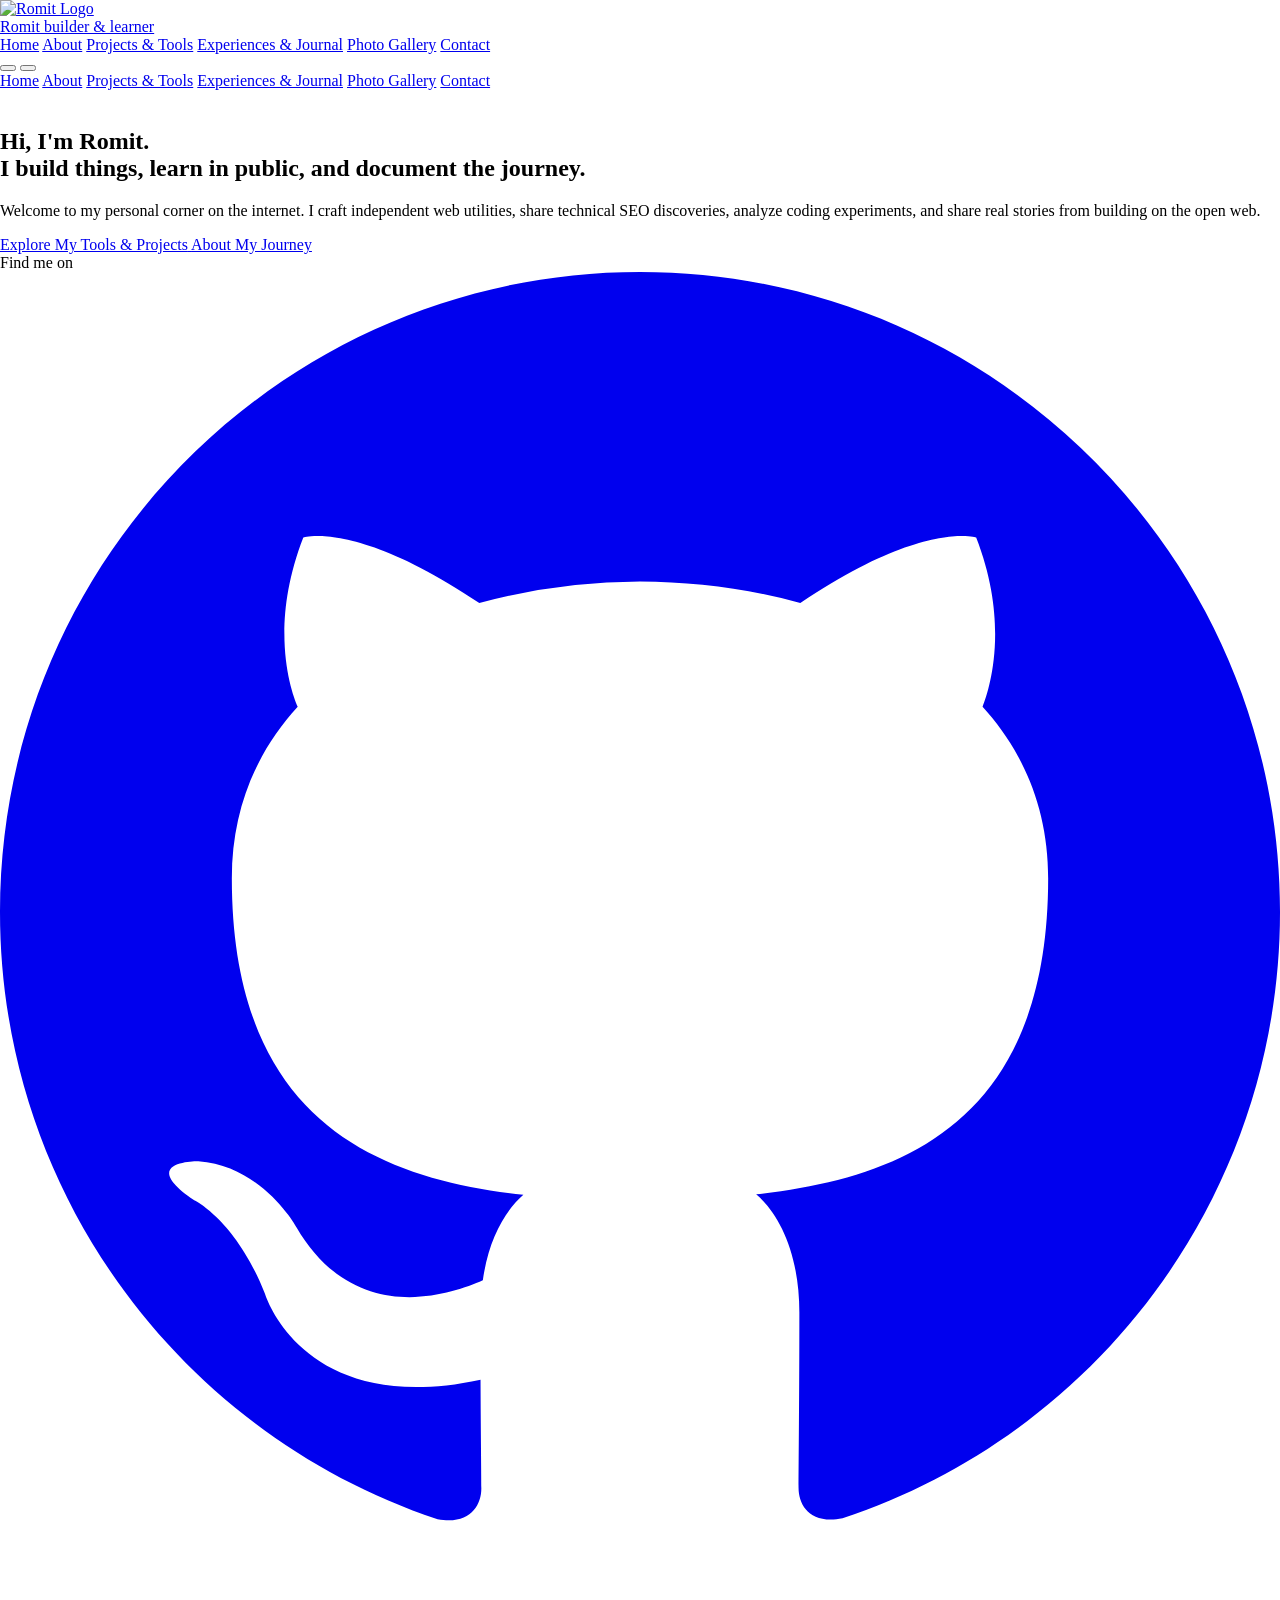
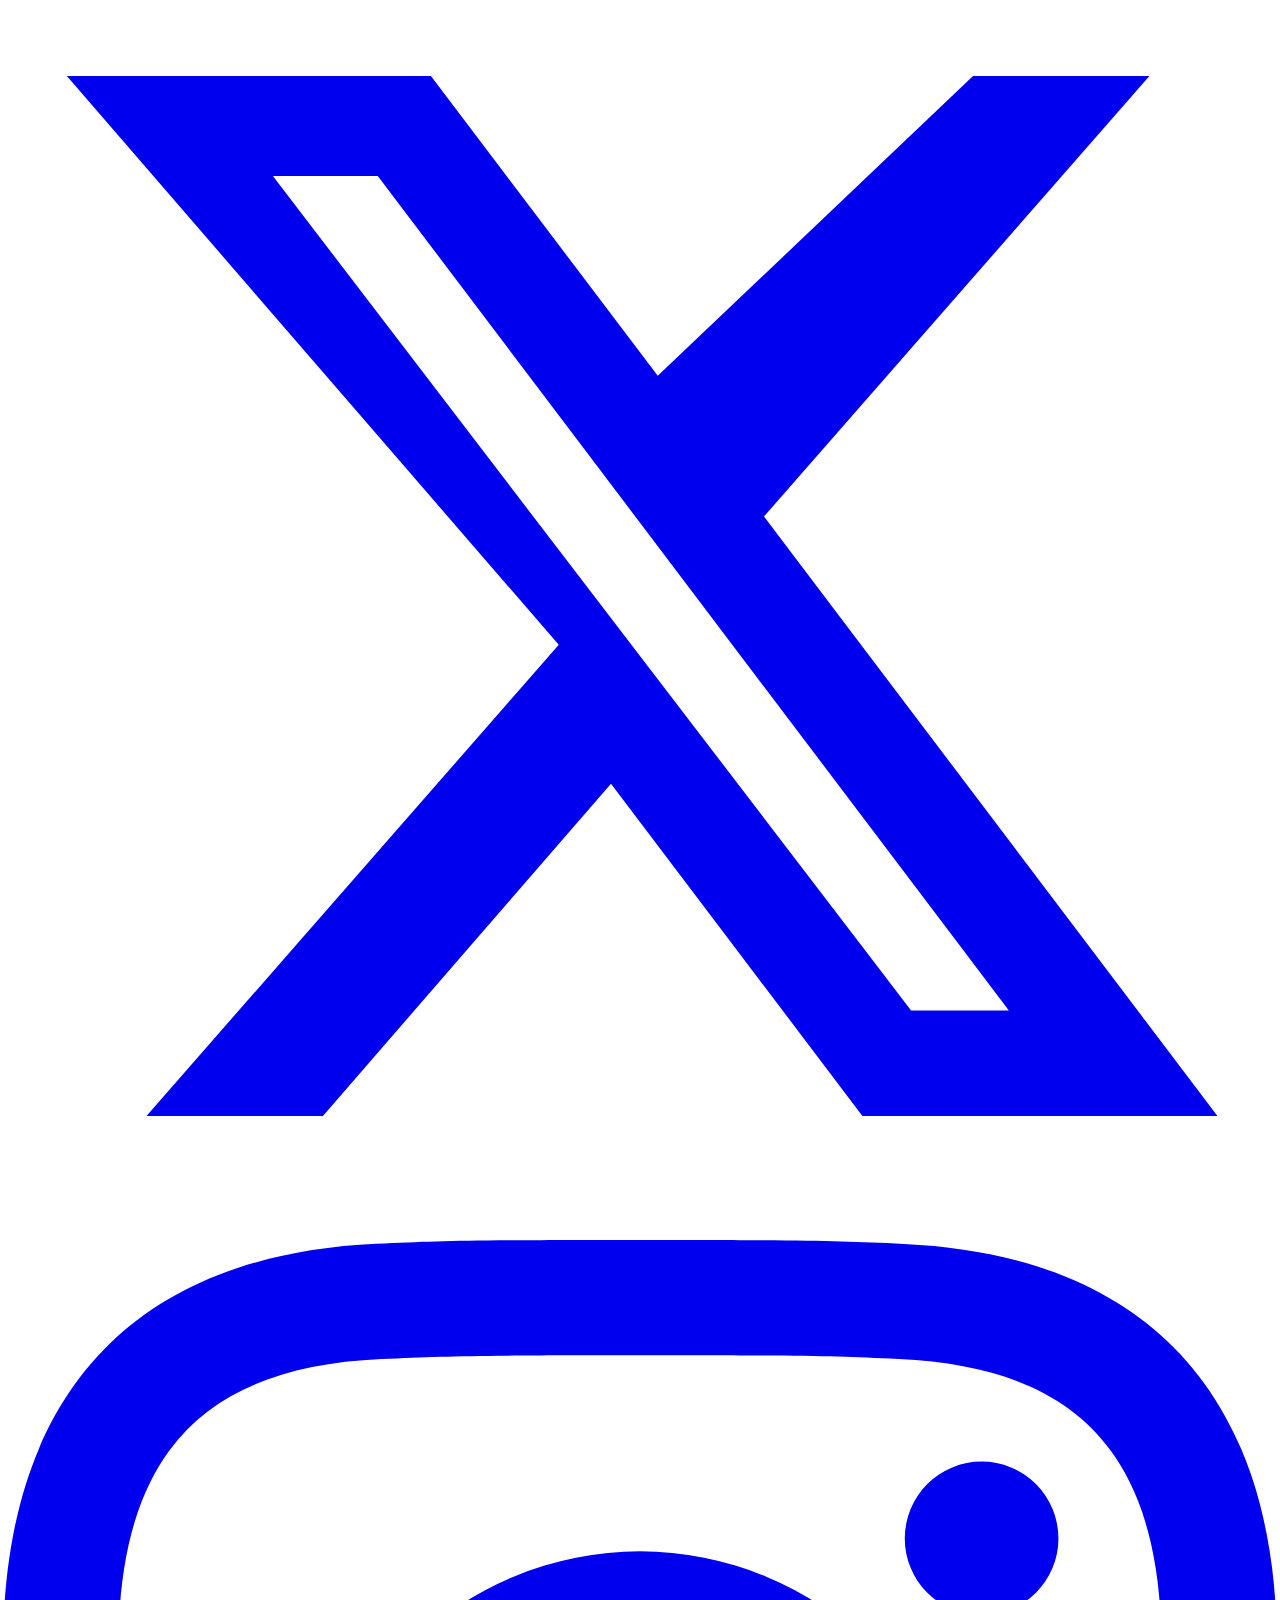
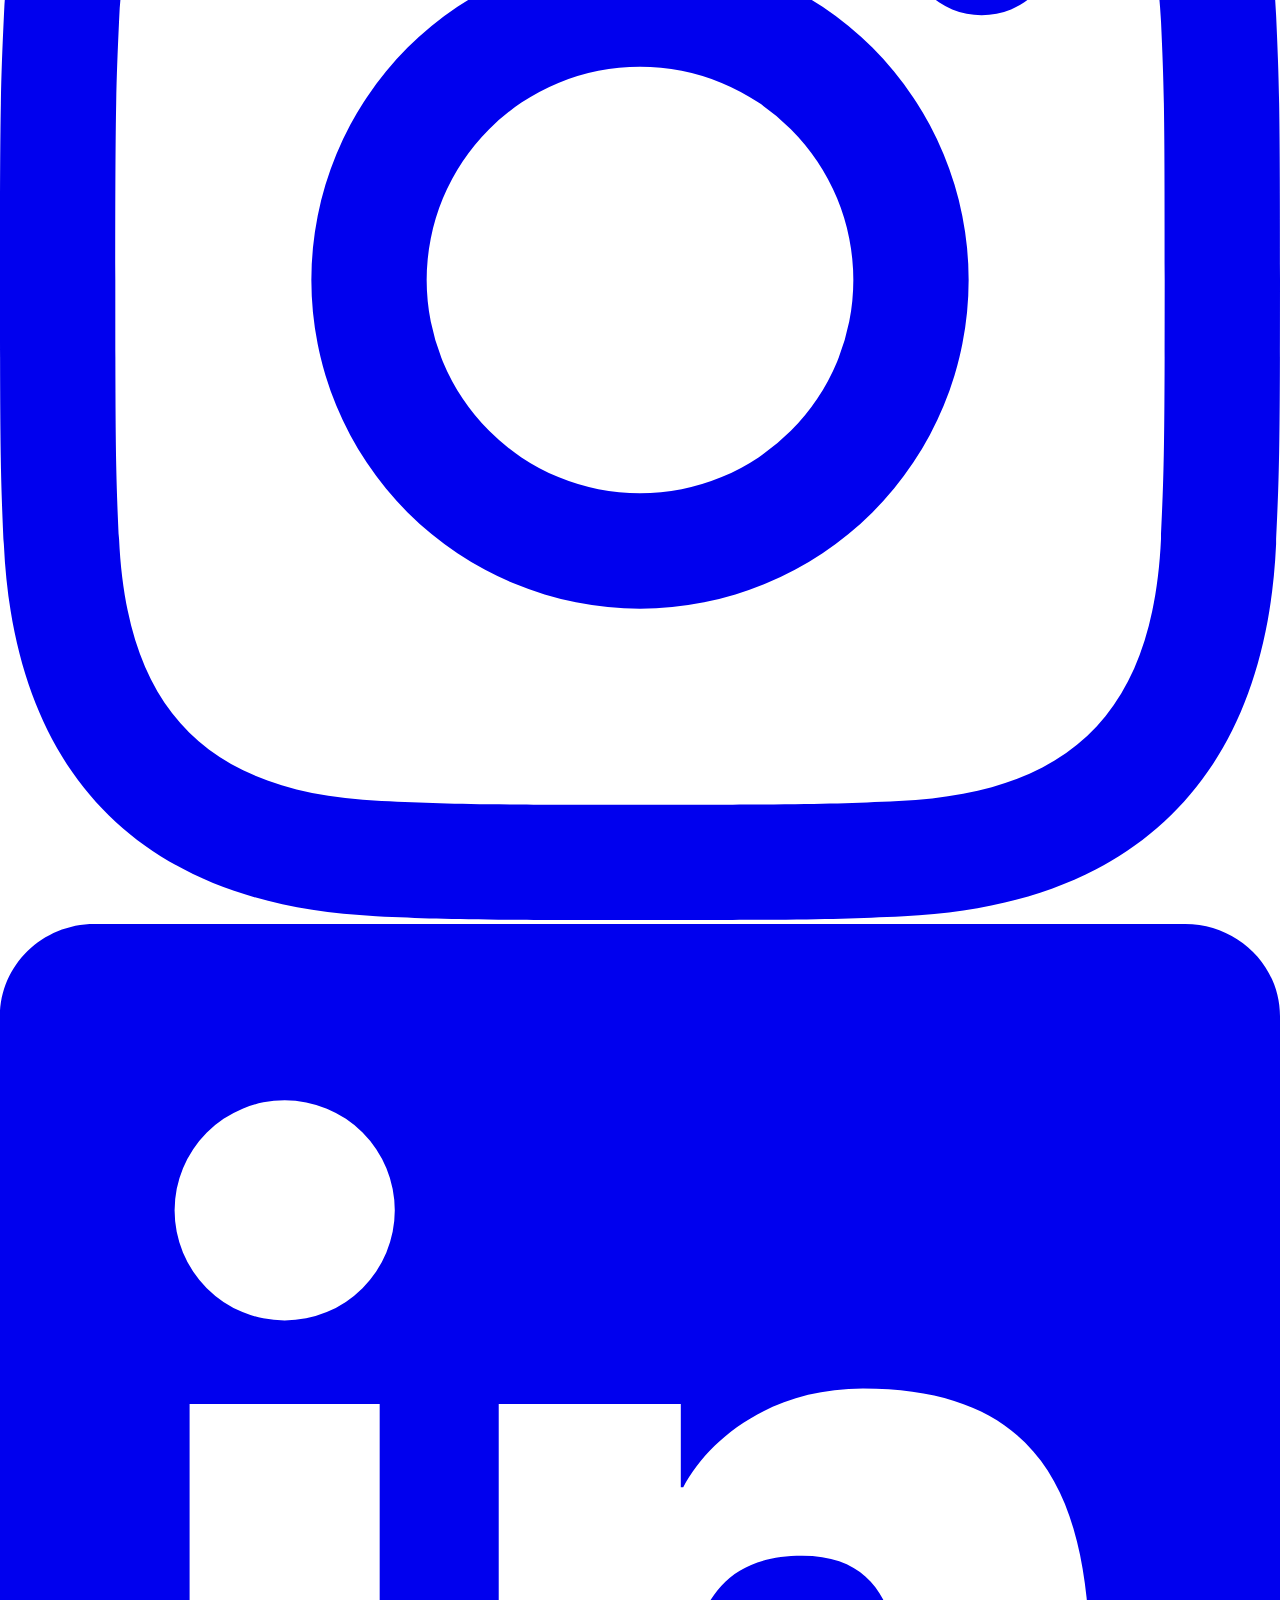
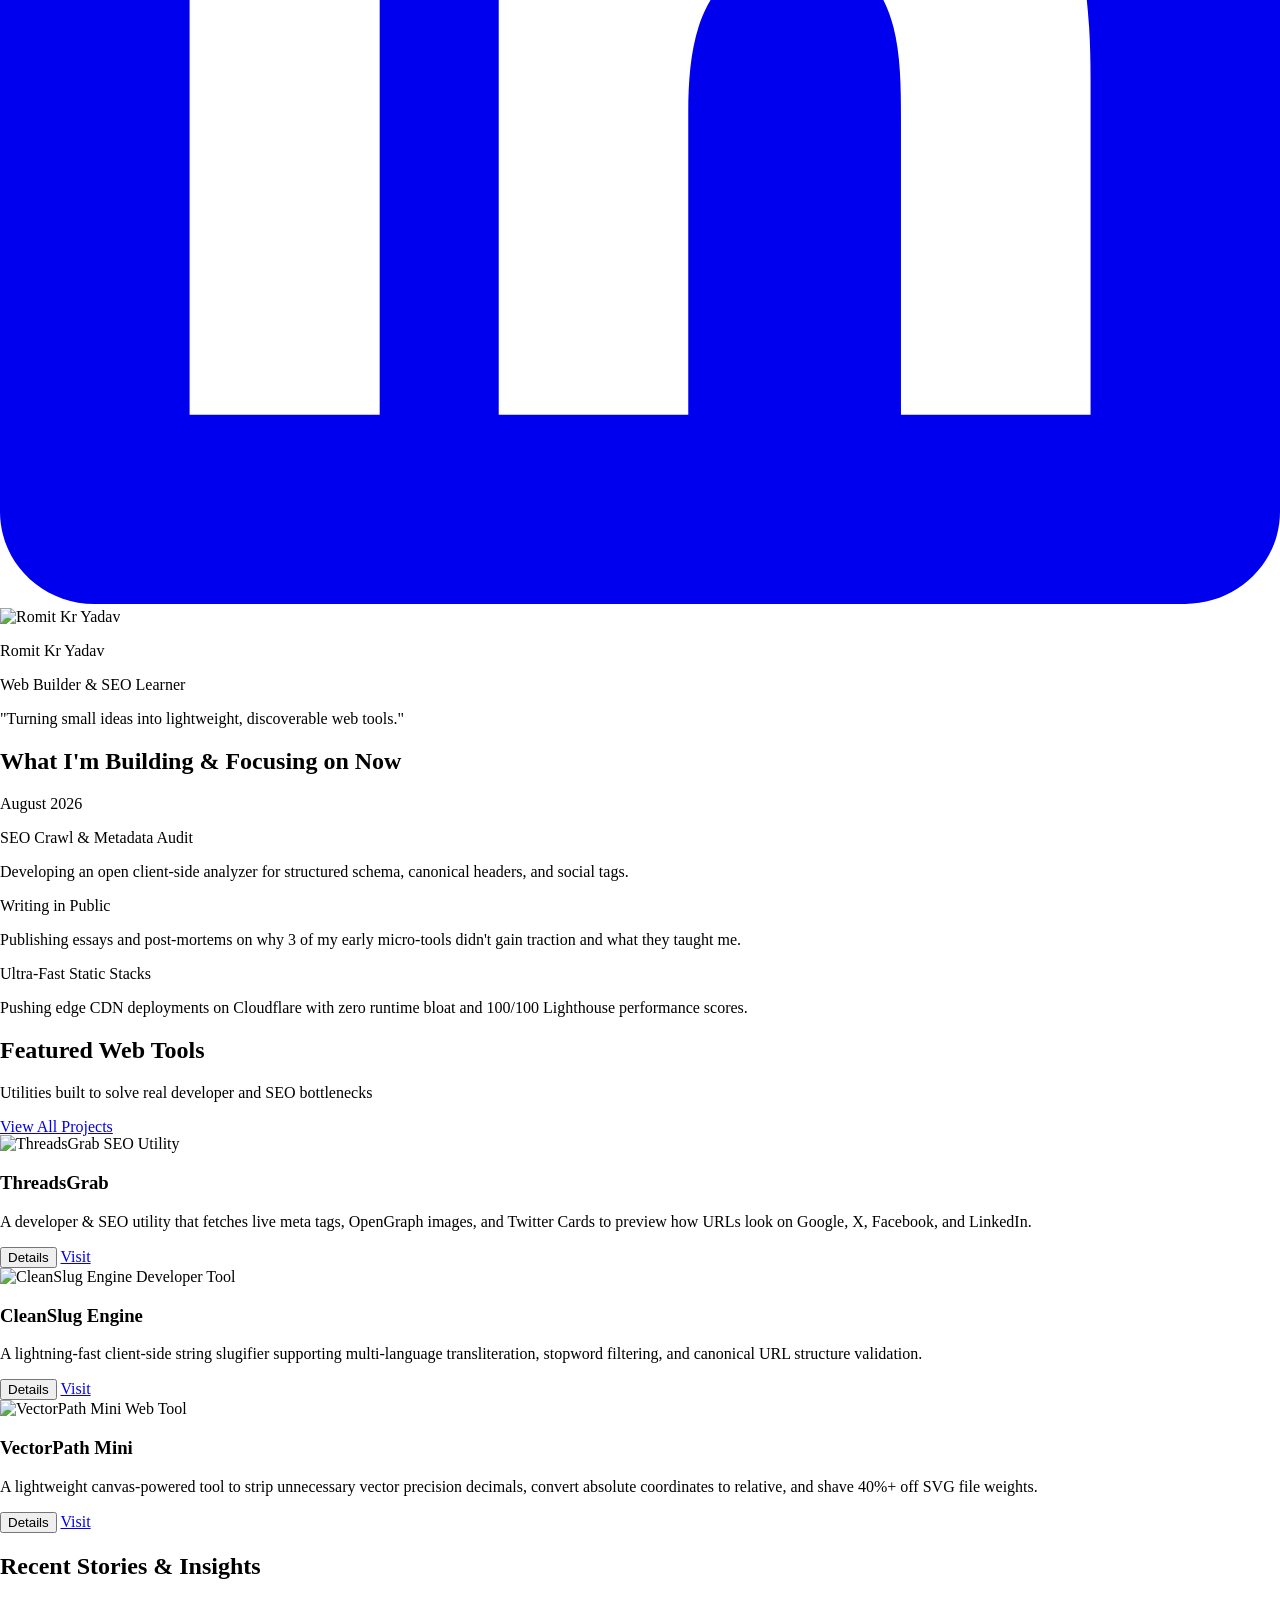
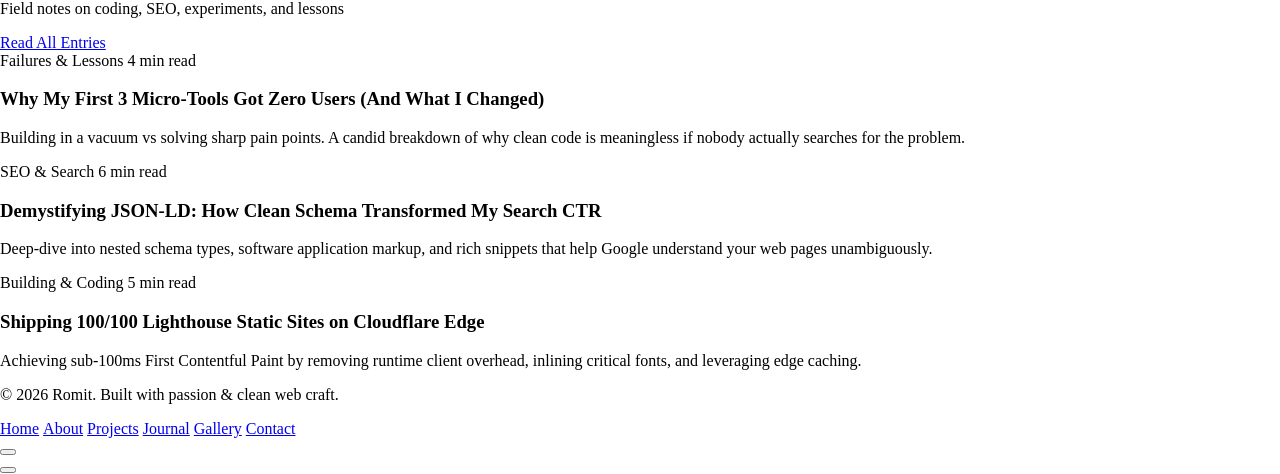
==== commit 27178522: "Add files via upload" ====
--- a/index.html
+++ b/index.html
@@ -5,12 +5,12 @@
   <meta name="viewport" content="width=device-width, initial-scale=1.0" />
 
   <!-- ═══ PRIMARY SEO ═══ -->
-  <title>Romit Yadav — Web Builder, SEO Enthusiast & Indie Utility Maker</title>
-  <meta name="description" content="Romit Yadav's personal website. I build fast, zero-bloat web utilities, document technical SEO experiments, and share honest lessons from indie building in public." />
-  <meta name="keywords" content="Romit Yadav, web developer, SEO tools, web utilities, indie builder, technical SEO, TypeScript, Tailwind CSS, Cloudflare Pages" />
-  <meta name="author" content="Romit Yadav" />
+  <title>Romit KR Yadav — Web Builder, SEO Enthusiast & Indie Utility Maker</title>
+  <meta name="description" content="Romit KR Yadav's personal website. I build fast, zero-bloat web utilities, document technical SEO experiments, and share honest lessons from indie building in public." />
+  <meta name="keywords" content="Romit KR Yadav, web developer, SEO tools, web utilities, indie builder, technical SEO, TypeScript, Tailwind CSS, Cloudflare Pages" />
+  <meta name="author" content="Romit KR Yadav" />
   <meta name="robots" content="index, follow, max-snippet:-1, max-image-preview:large, max-video-preview:-1" />
-  <link rel="canonical" href="https://romityadav.com/" />
+  <link rel="canonical" href="https://romitkryadav.fbviddl.com/" />
 
   <!-- ═══ FAVICON ═══ -->
   <link rel="icon"             type="image/png" href="https://raw.githubusercontent.com/romitkryadav/romit/main/romitlogo.png" />
@@ -20,24 +20,24 @@
 
   <!-- ═══ OPEN GRAPH (Facebook, LinkedIn, WhatsApp) ═══ -->
   <meta property="og:type"        content="website" />
-  <meta property="og:site_name"   content="Romit Yadav" />
+  <meta property="og:site_name"   content="Romit KR Yadav" />
   <meta property="og:locale"      content="en_US" />
-  <meta property="og:title"       content="Romit Yadav — Web Builder, SEO Enthusiast & Indie Utility Maker" />
+  <meta property="og:title"       content="Romit KR Yadav — Web Builder, SEO Enthusiast & Indie Utility Maker" />
   <meta property="og:description" content="I build fast, zero-bloat web utilities, document technical SEO experiments, and share honest lessons from indie building in public." />
-  <meta property="og:url"         content="https://romityadav.com/" />
-  <meta property="og:image"       content="https://romityadav.com/assets/og-cover.jpg" />
+  <meta property="og:url"         content="https://romitkryadav.fbviddl.com/" />
+  <meta property="og:image"       content="https://romitkryadav.fbviddl.com/assets/og-cover.jpg" />
   <meta property="og:image:width"  content="1200" />
   <meta property="og:image:height" content="630" />
-  <meta property="og:image:alt"    content="Romit Yadav — Web Builder & SEO Enthusiast" />
+  <meta property="og:image:alt"    content="Romit KR Yadav — Web Builder & SEO Enthusiast" />
 
   <!-- ═══ TWITTER / X CARD ═══ -->
   <meta name="twitter:card"        content="summary_large_image" />
   <meta name="twitter:site"        content="@romityadav" />
   <meta name="twitter:creator"     content="@romityadav" />
-  <meta name="twitter:title"       content="Romit Yadav — Web Builder, SEO Enthusiast & Indie Utility Maker" />
+  <meta name="twitter:title"       content="Romit KR Yadav — Web Builder, SEO Enthusiast & Indie Utility Maker" />
   <meta name="twitter:description" content="I build fast, zero-bloat web utilities, document technical SEO experiments, and share honest lessons from indie building in public." />
-  <meta name="twitter:image"       content="https://romityadav.com/assets/og-cover.jpg" />
-  <meta name="twitter:image:alt"   content="Romit Yadav — Web Builder & SEO Enthusiast" />
+  <meta name="twitter:image"       content="https://romitkryadav.fbviddl.com/assets/og-cover.jpg" />
+  <meta name="twitter:image:alt"   content="Romit KR Yadav — Web Builder & SEO Enthusiast" />
 
   <!-- ═══ THEME & APP ═══ -->
   <meta name="theme-color" content="#0c0c0e" media="(prefers-color-scheme: dark)" />
@@ -120,7 +120,7 @@
         "@type": "WebPage",
         "@id": "https://romityadav.com/#webpage",
         "url": "https://romityadav.com/",
-        "name": "Romit Yadav — Web Builder, SEO Enthusiast & Indie Utility Maker",
+        "name": "Romit kr Yadav — Web Builder, SEO Enthusiast & Indie Utility Maker",
         "description": "I build fast, zero-bloat web utilities, document technical SEO experiments, and share honest lessons from indie building in public.",
         "isPartOf": { "@id": "https://romityadav.com/#website" },
         "about": { "@id": "https://romityadav.com/#person" },
@@ -220,6 +220,47 @@
               <span>About My Journey</span>
             </a>
           </div>
+
+          <!-- Social Media Links -->
+          <div class="hero-line flex items-center gap-1 pt-1">
+            <span class="text-[11px] text-stone-400 dark:text-stone-500 mr-1.5 font-medium">Find me on</span>
+
+            <!-- GitHub -->
+            <a href="https://github.com/romityadav" target="_blank" rel="noopener noreferrer"
+               aria-label="GitHub"
+               class="group p-2 rounded-xl border border-stone-200 dark:border-stone-800 bg-white dark:bg-[#141417] text-stone-500 dark:text-stone-400 hover:text-stone-900 dark:hover:text-white hover:border-stone-400 dark:hover:border-stone-600 hover:scale-110 transition-all duration-200 shadow-2xs">
+              <svg class="w-3.5 h-3.5" viewBox="0 0 24 24" fill="currentColor">
+                <path d="M12 0C5.37 0 0 5.37 0 12c0 5.3 3.438 9.8 8.205 11.385.6.113.82-.258.82-.577 0-.285-.01-1.04-.015-2.04-3.338.724-4.042-1.61-4.042-1.61-.546-1.387-1.333-1.756-1.333-1.756-1.089-.745.083-.729.083-.729 1.205.084 1.84 1.236 1.84 1.236 1.07 1.835 2.809 1.305 3.495.998.108-.776.418-1.305.76-1.604-2.665-.3-5.466-1.332-5.466-5.93 0-1.31.465-2.38 1.235-3.22-.135-.303-.54-1.523.105-3.176 0 0 1.005-.322 3.3 1.23A11.51 11.51 0 0 1 12 5.803c1.02.005 2.047.138 3.006.404 2.29-1.552 3.297-1.23 3.297-1.23.645 1.653.24 2.873.12 3.176.765.84 1.23 1.91 1.23 3.22 0 4.61-2.805 5.625-5.475 5.92.42.36.81 1.096.81 2.22 0 1.604-.015 2.896-.015 3.286 0 .315.21.69.825.57C20.565 21.795 24 17.295 24 12c0-6.63-5.37-12-12-12z"/>
+              </svg>
+            </a>
+
+            <!-- X / Twitter -->
+            <a href="https://twitter.com/romitkryadav" target="_blank" rel="noopener noreferrer"
+               aria-label="X (Twitter)"
+               class="group p-2 rounded-xl border border-stone-200 dark:border-stone-800 bg-white dark:bg-[#141417] text-stone-500 dark:text-stone-400 hover:text-stone-900 dark:hover:text-white hover:border-stone-400 dark:hover:border-stone-600 hover:scale-110 transition-all duration-200 shadow-2xs">
+              <svg class="w-3.5 h-3.5" viewBox="0 0 24 24" fill="currentColor">
+                <path d="M18.244 2.25h3.308l-7.227 8.26 8.502 11.24H16.17l-4.714-6.231-5.401 6.231H2.747l7.73-8.835L1.254 2.25H8.08l4.253 5.622 5.912-5.622zm-1.161 17.52h1.833L7.084 4.126H5.117z"/>
+              </svg>
+            </a>
+
+            <!-- Instagram -->
+            <a href="https://instagram.com/romitkryadav" target="_blank" rel="noopener noreferrer"
+               aria-label="Instagram"
+               class="group p-2 rounded-xl border border-stone-200 dark:border-stone-800 bg-white dark:bg-[#141417] text-stone-500 dark:text-stone-400 hover:text-pink-500 dark:hover:text-pink-400 hover:border-pink-300 dark:hover:border-pink-700 hover:scale-110 transition-all duration-200 shadow-2xs">
+              <svg class="w-3.5 h-3.5" viewBox="0 0 24 24" fill="currentColor">
+                <path d="M12 2.163c3.204 0 3.584.012 4.85.07 3.252.148 4.771 1.691 4.919 4.919.058 1.265.069 1.645.069 4.849 0 3.205-.012 3.584-.069 4.849-.149 3.225-1.664 4.771-4.919 4.919-1.266.058-1.644.07-4.85.07-3.204 0-3.584-.012-4.849-.07-3.26-.149-4.771-1.699-4.919-4.92-.058-1.265-.07-1.644-.07-4.849 0-3.204.013-3.583.07-4.849.149-3.227 1.664-4.771 4.919-4.919 1.266-.057 1.645-.069 4.849-.069zM12 0C8.741 0 8.333.014 7.053.072 2.695.272.273 2.69.073 7.052.014 8.333 0 8.741 0 12c0 3.259.014 3.668.072 4.948.2 4.358 2.618 6.78 6.98 6.98C8.333 23.986 8.741 24 12 24c3.259 0 3.668-.014 4.948-.072 4.354-.2 6.782-2.618 6.979-6.98.059-1.28.073-1.689.073-4.948 0-3.259-.014-3.667-.072-4.947-.196-4.354-2.617-6.78-6.979-6.98C15.668.014 15.259 0 12 0zm0 5.838a6.162 6.162 0 1 0 0 12.324 6.162 6.162 0 0 0 0-12.324zM12 16a4 4 0 1 1 0-8 4 4 0 0 1 0 8zm6.406-11.845a1.44 1.44 0 1 0 0 2.881 1.44 1.44 0 0 0 0-2.881z"/>
+              </svg>
+            </a>
+
+            <!-- LinkedIn -->
+            <a href="https://linkedin.com/in/romitkryadav" target="_blank" rel="noopener noreferrer"
+               aria-label="LinkedIn"
+               class="group p-2 rounded-xl border border-stone-200 dark:border-stone-800 bg-white dark:bg-[#141417] text-stone-500 dark:text-stone-400 hover:text-blue-600 dark:hover:text-blue-400 hover:border-blue-300 dark:hover:border-blue-700 hover:scale-110 transition-all duration-200 shadow-2xs">
+              <svg class="w-3.5 h-3.5" viewBox="0 0 24 24" fill="currentColor">
+                <path d="M20.447 20.452h-3.554v-5.569c0-1.328-.027-3.037-1.852-3.037-1.853 0-2.136 1.445-2.136 2.939v5.667H9.351V9h3.414v1.561h.046c.477-.9 1.637-1.85 3.37-1.85 3.601 0 4.267 2.37 4.267 5.455v6.286zM5.337 7.433a2.062 2.062 0 0 1-2.063-2.065 2.064 2.064 0 1 1 2.063 2.065zm1.782 13.019H3.555V9h3.564v11.452zM22.225 0H1.771C.792 0 0 .774 0 1.729v20.542C0 23.227.792 24 1.771 24h20.451C23.2 24 24 23.227 24 22.271V1.729C24 .774 23.2 0 22.222 0h.003z"/>
+              </svg>
+            </a>
+          </div>
         </div>
 
         <!-- Right: Profile Card -->
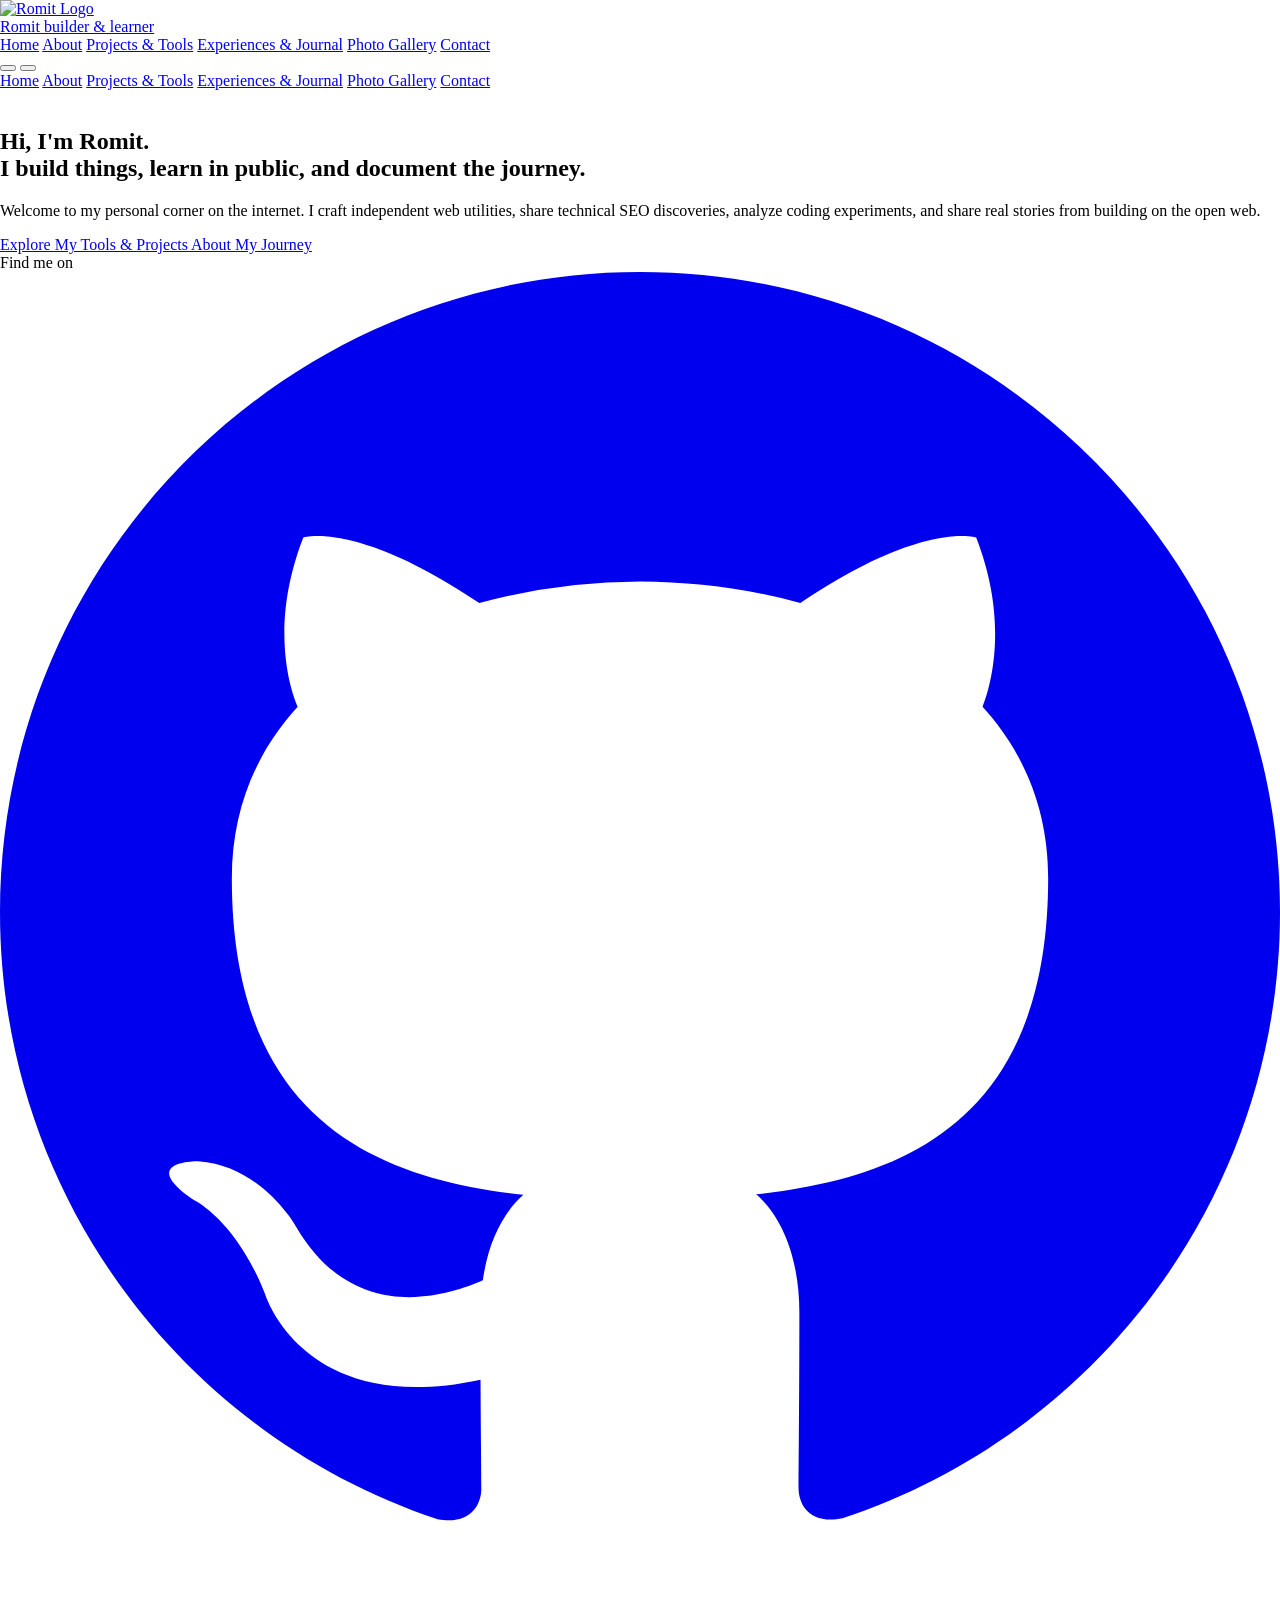
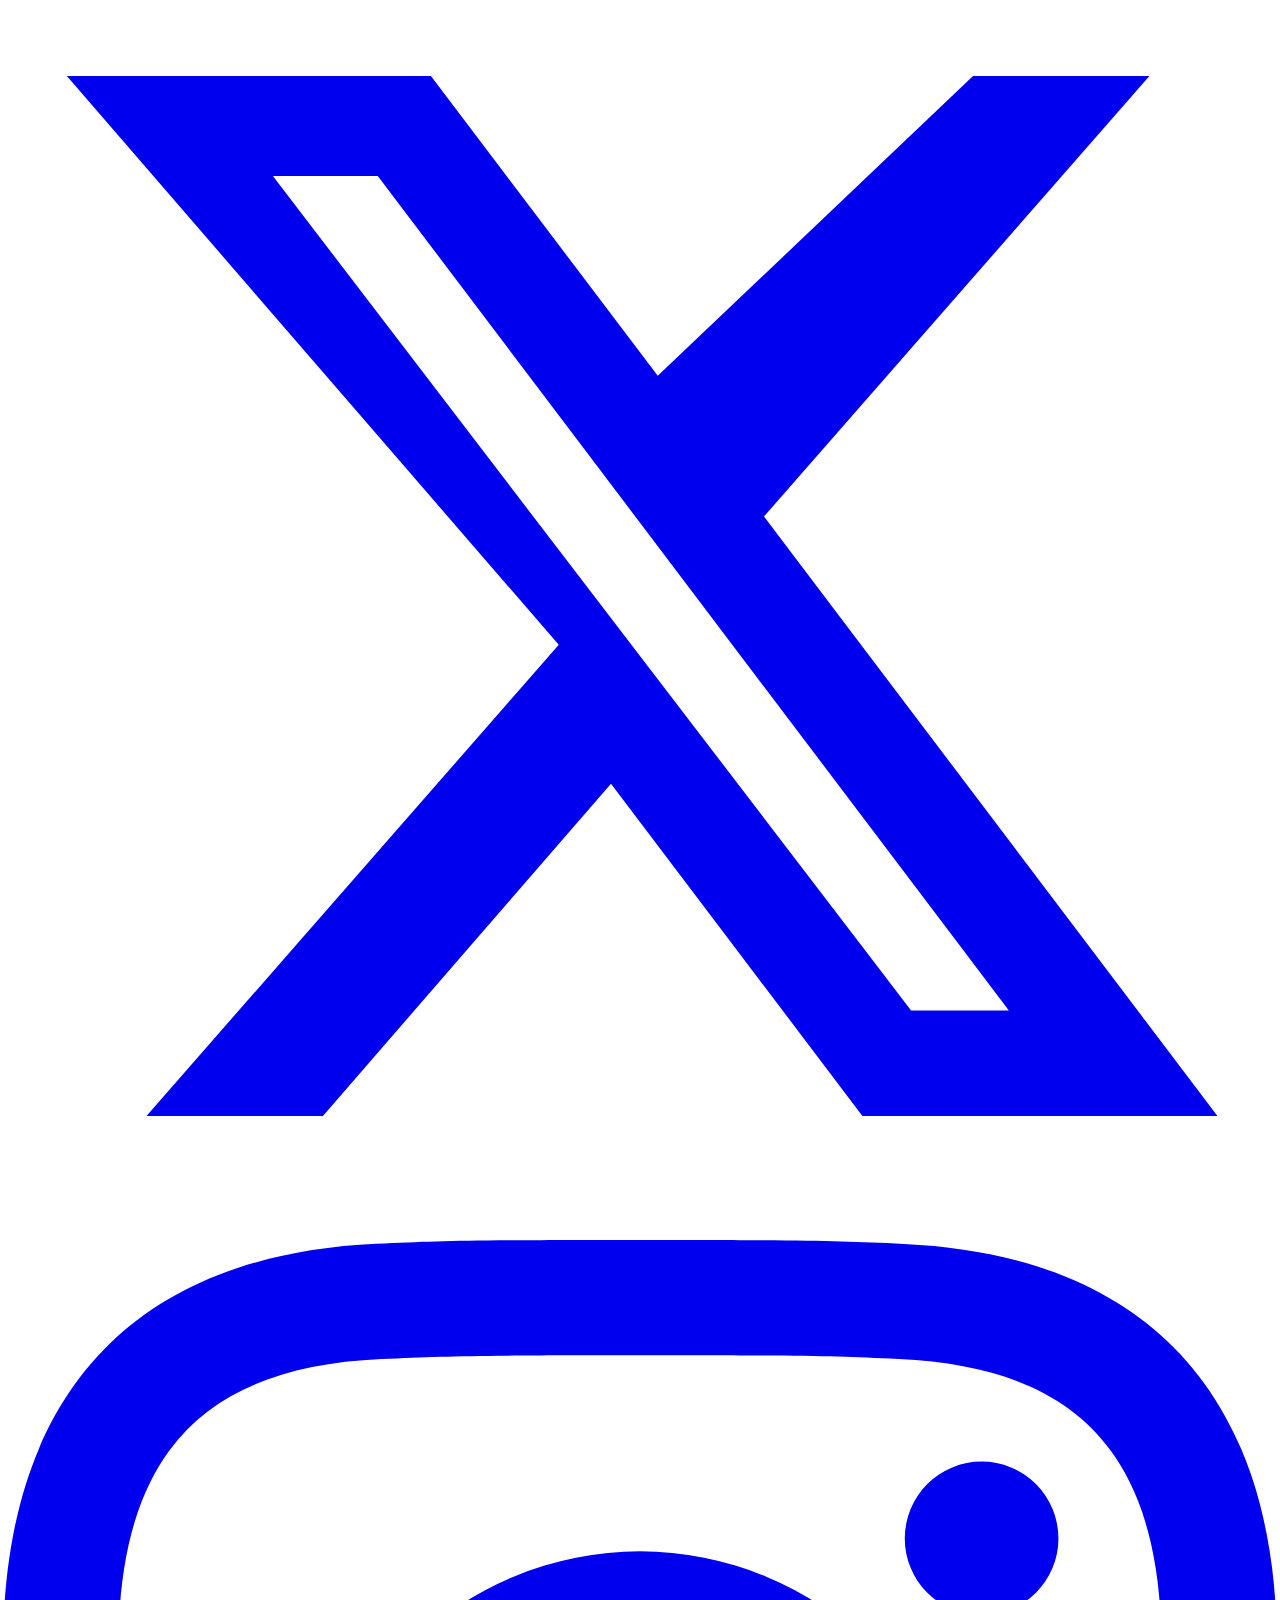
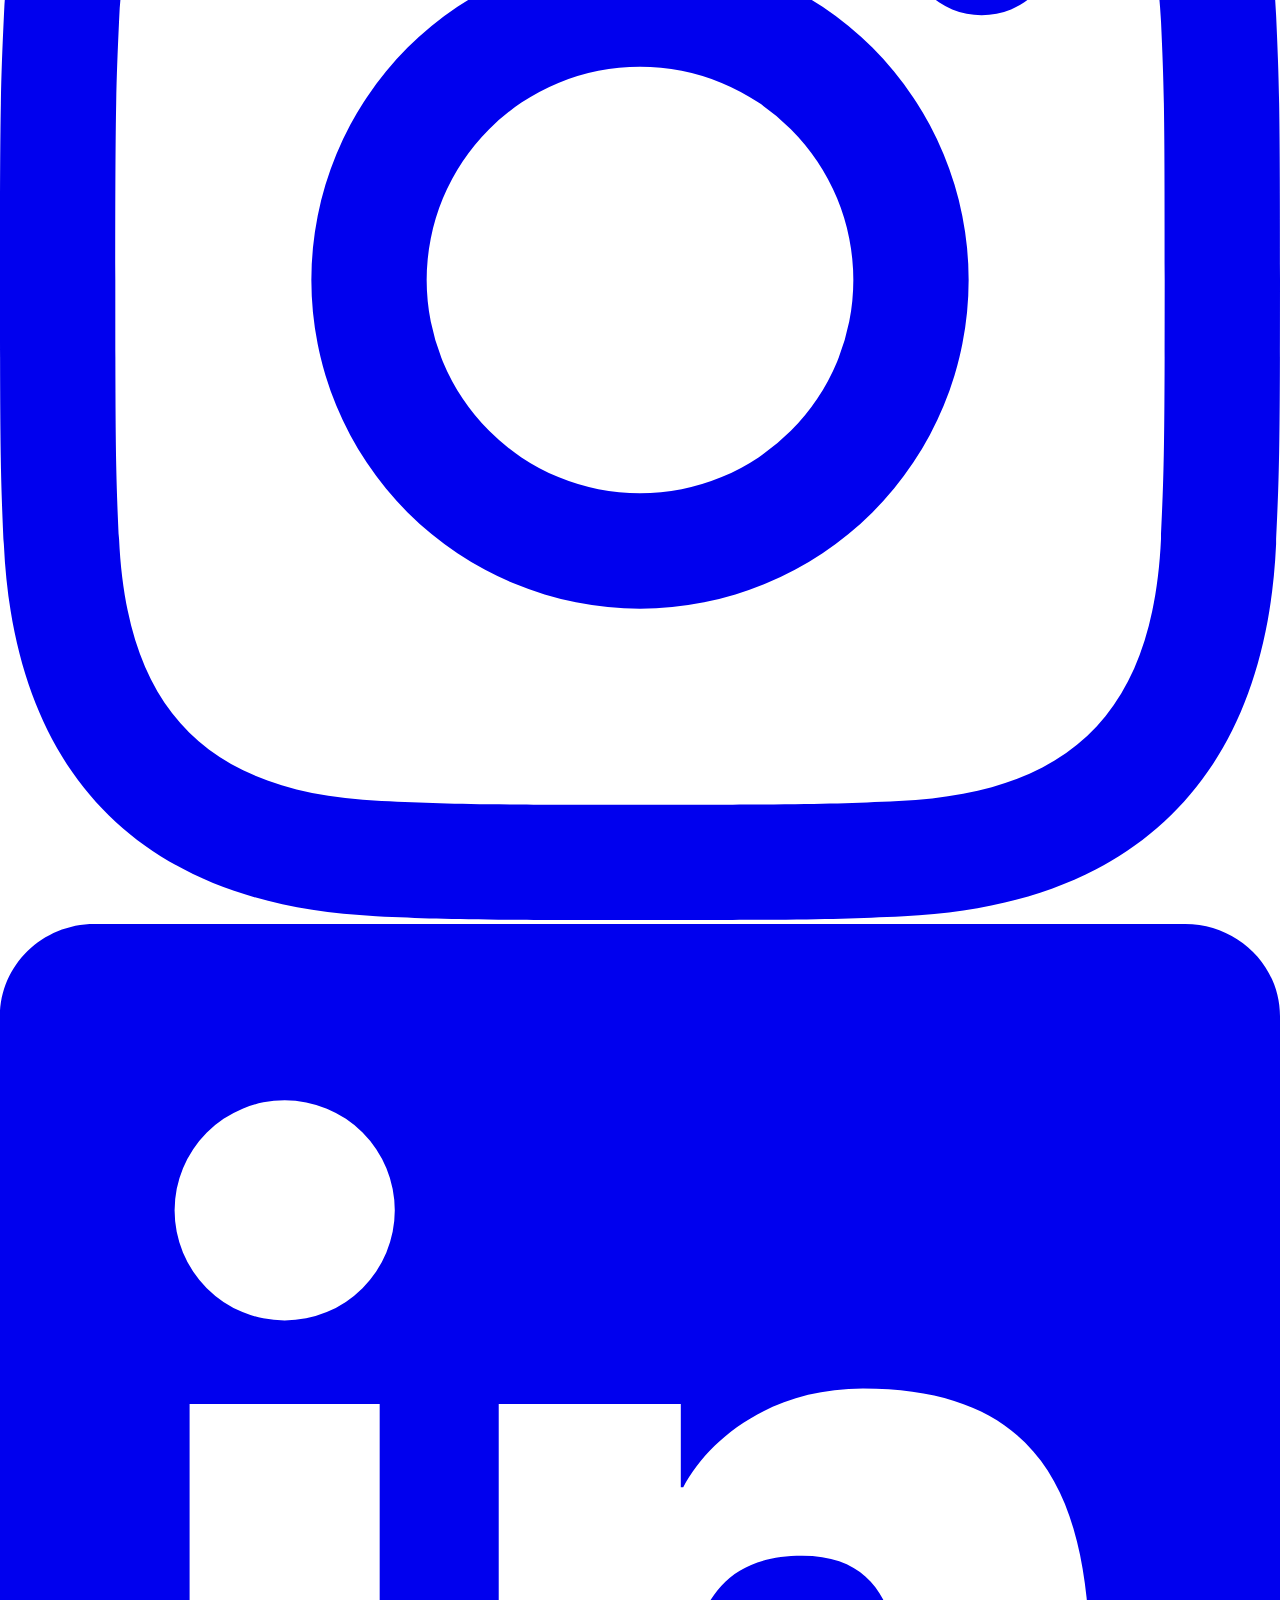
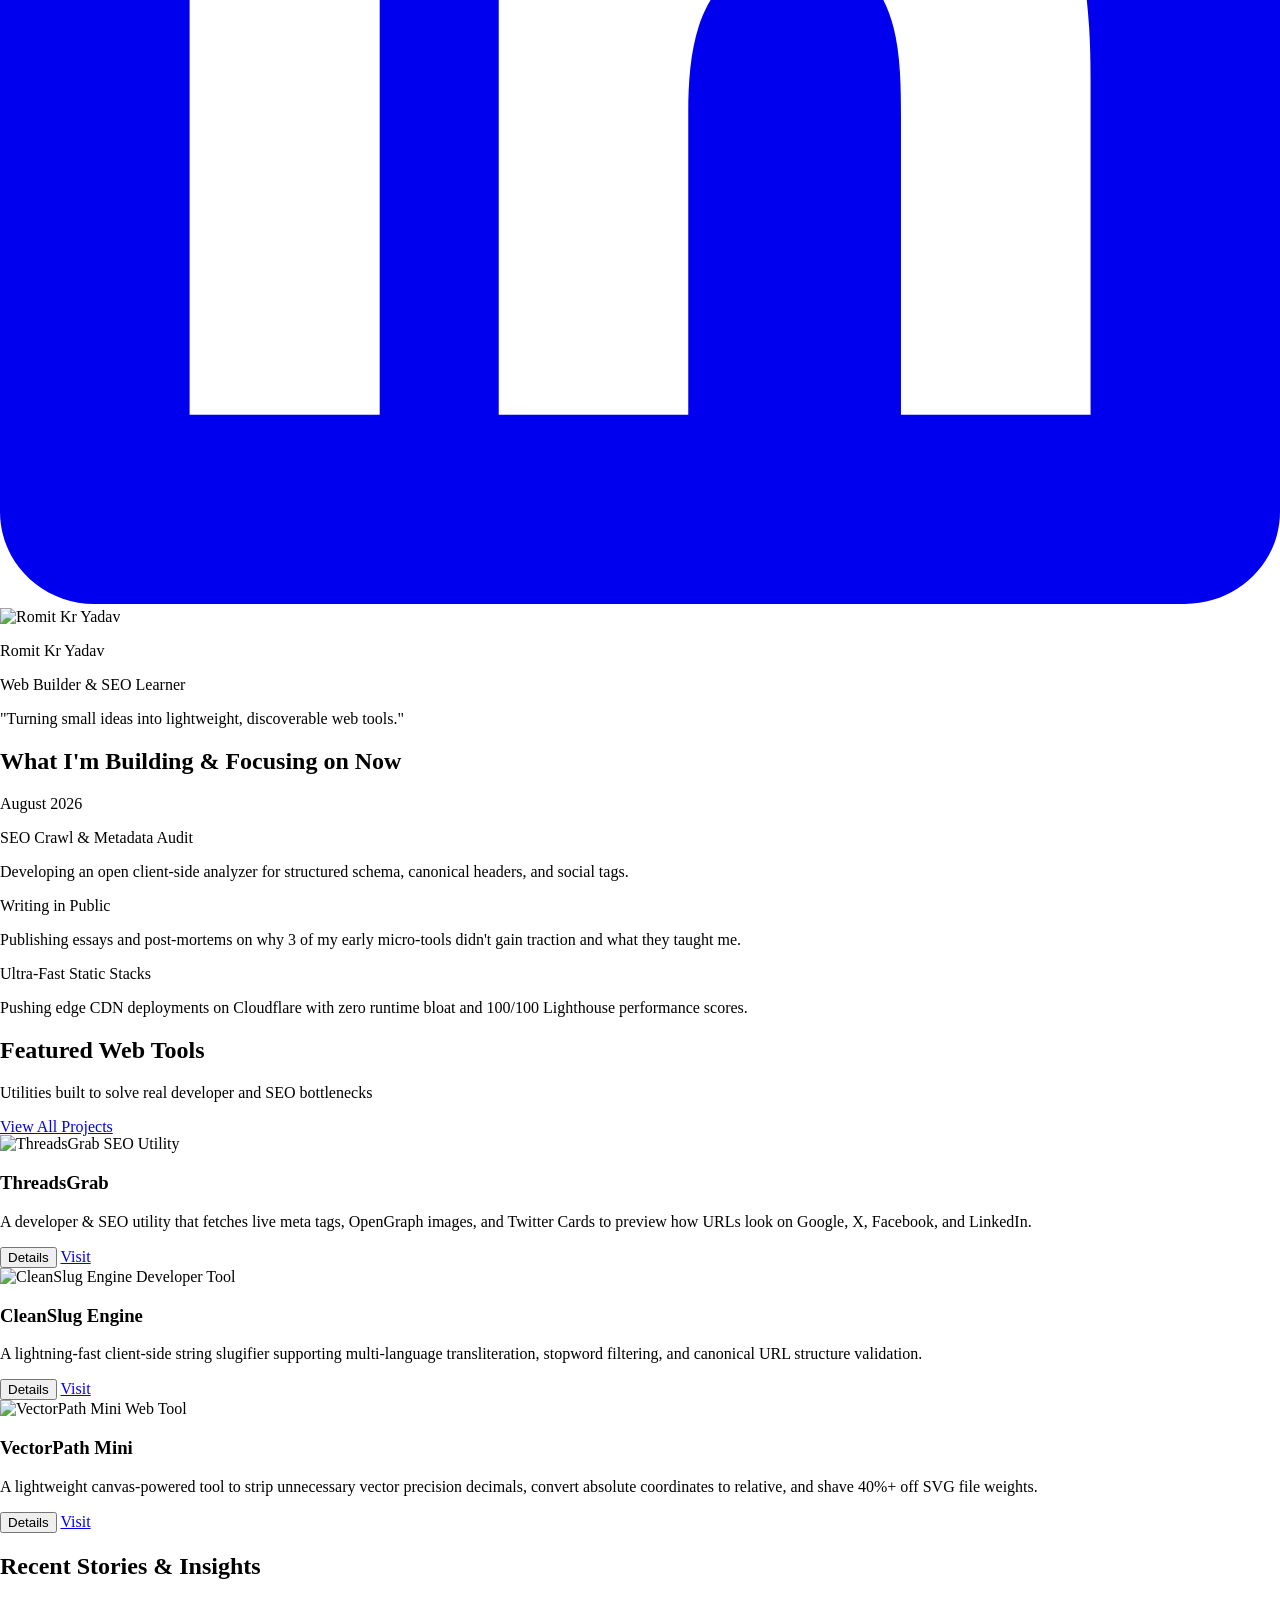
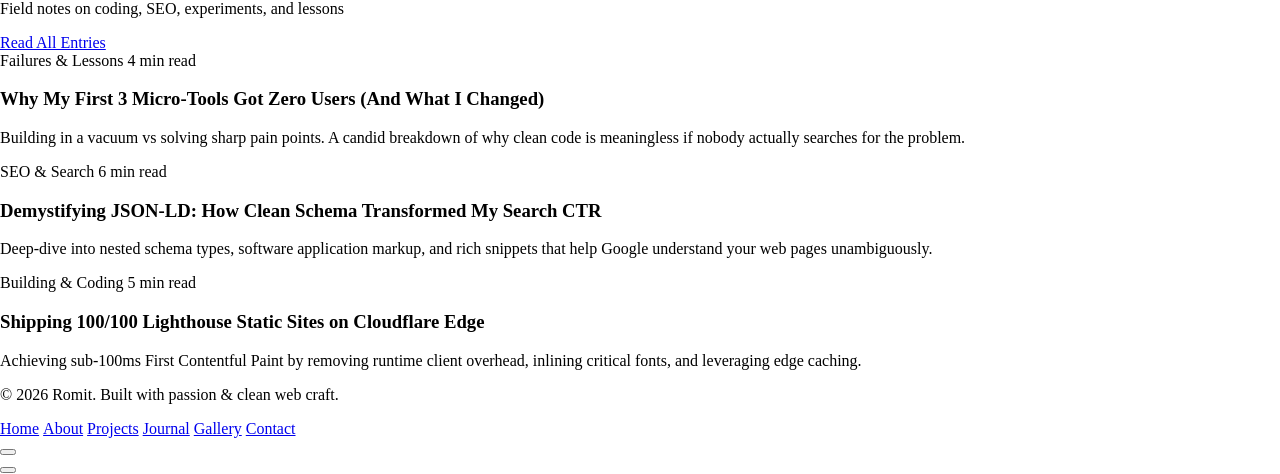
==== commit fbab1aa0: "Update GitHub link in index.html" ====
--- a/index.html
+++ b/index.html
@@ -226,7 +226,7 @@
             <span class="text-[11px] text-stone-400 dark:text-stone-500 mr-1.5 font-medium">Find me on</span>
 
             <!-- GitHub -->
-            <a href="https://github.com/romityadav" target="_blank" rel="noopener noreferrer"
+            <a href="https://github.com/romitkryadav" target="_blank" rel="noopener noreferrer"
                aria-label="GitHub"
                class="group p-2 rounded-xl border border-stone-200 dark:border-stone-800 bg-white dark:bg-[#141417] text-stone-500 dark:text-stone-400 hover:text-stone-900 dark:hover:text-white hover:border-stone-400 dark:hover:border-stone-600 hover:scale-110 transition-all duration-200 shadow-2xs">
               <svg class="w-3.5 h-3.5" viewBox="0 0 24 24" fill="currentColor">
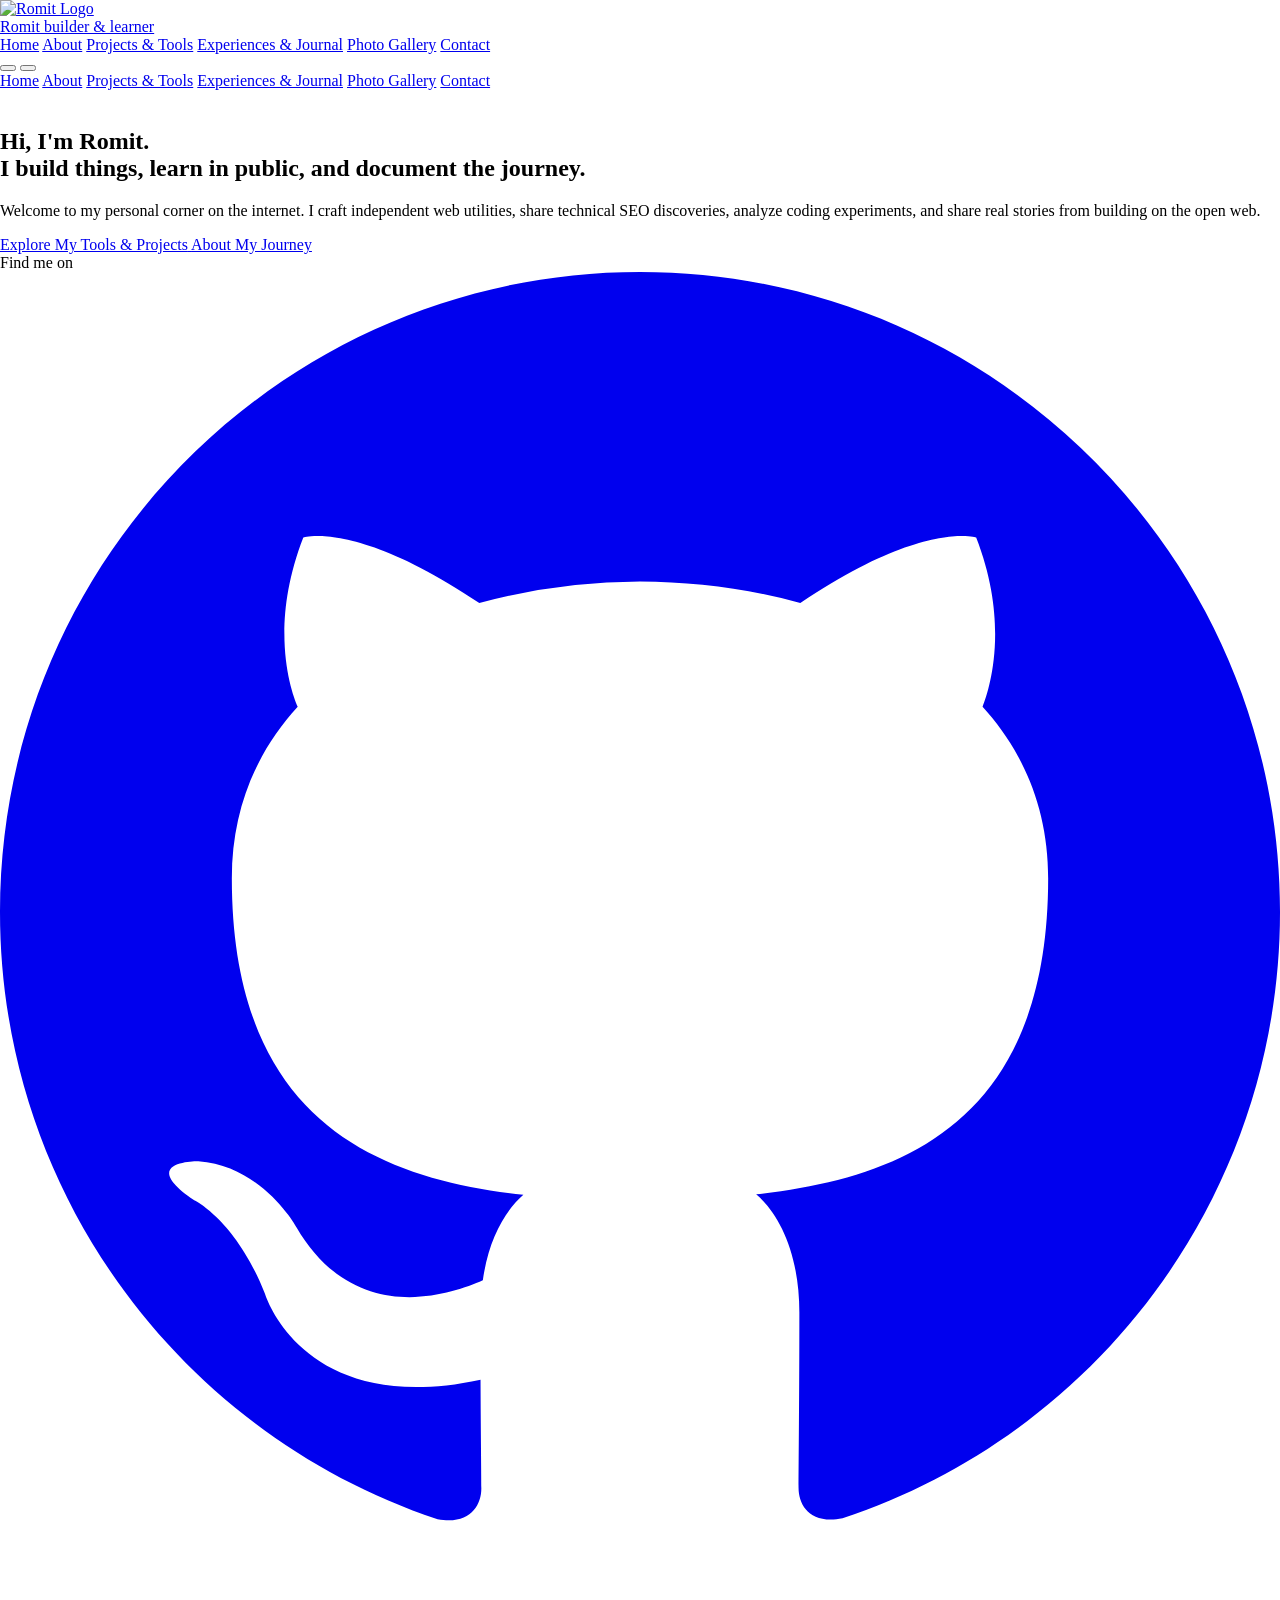
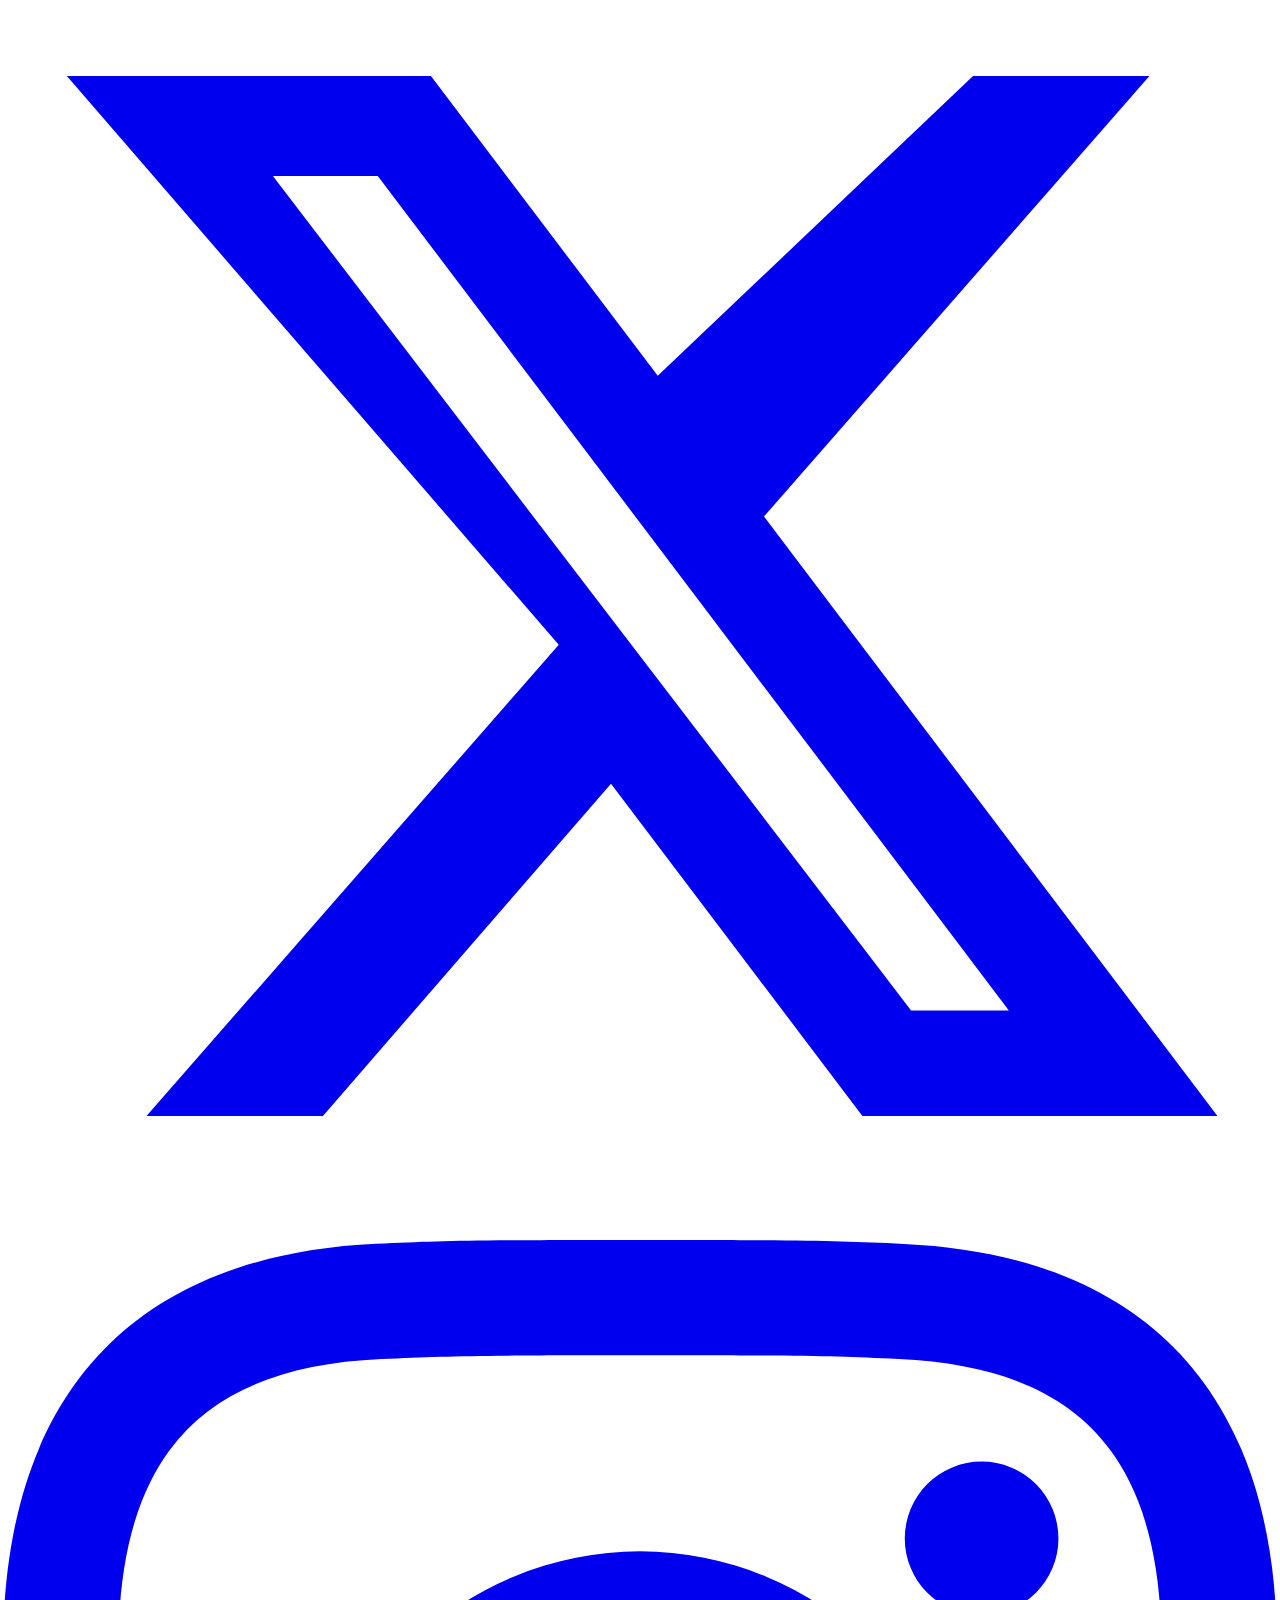
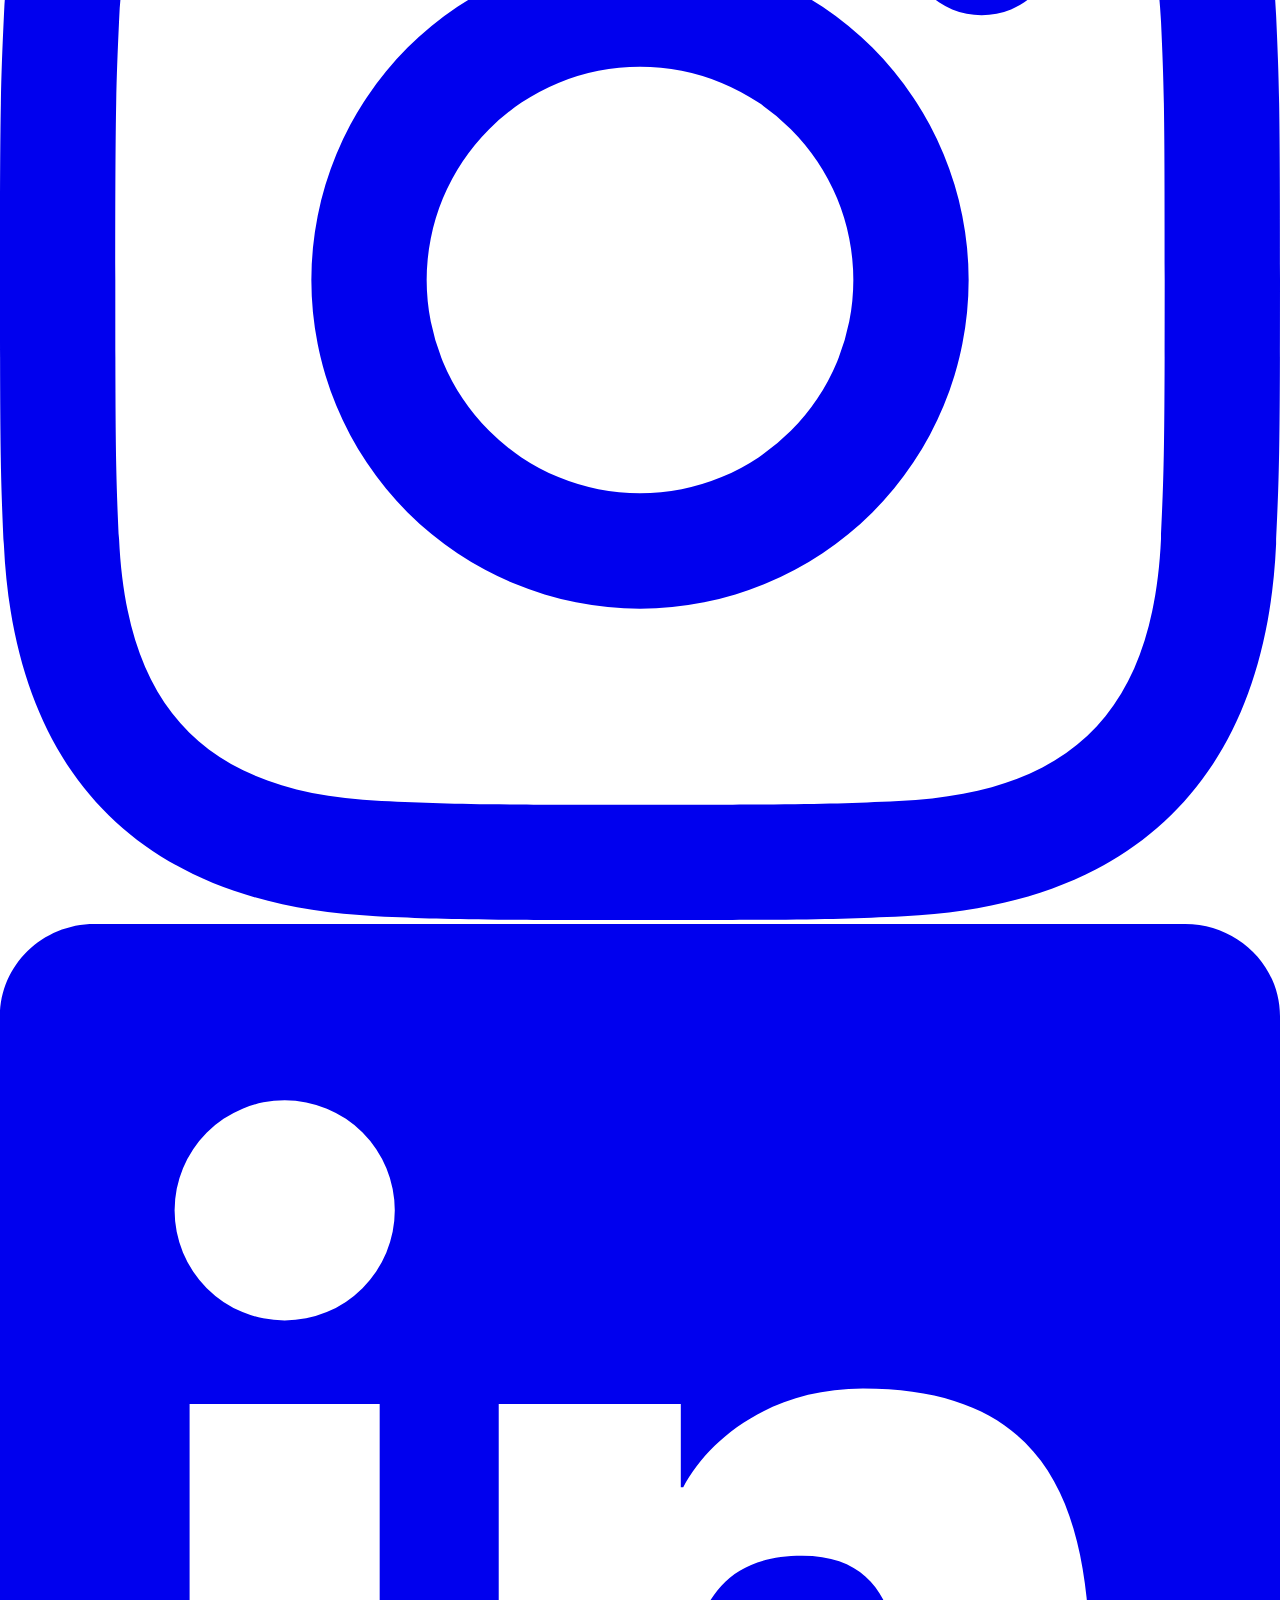
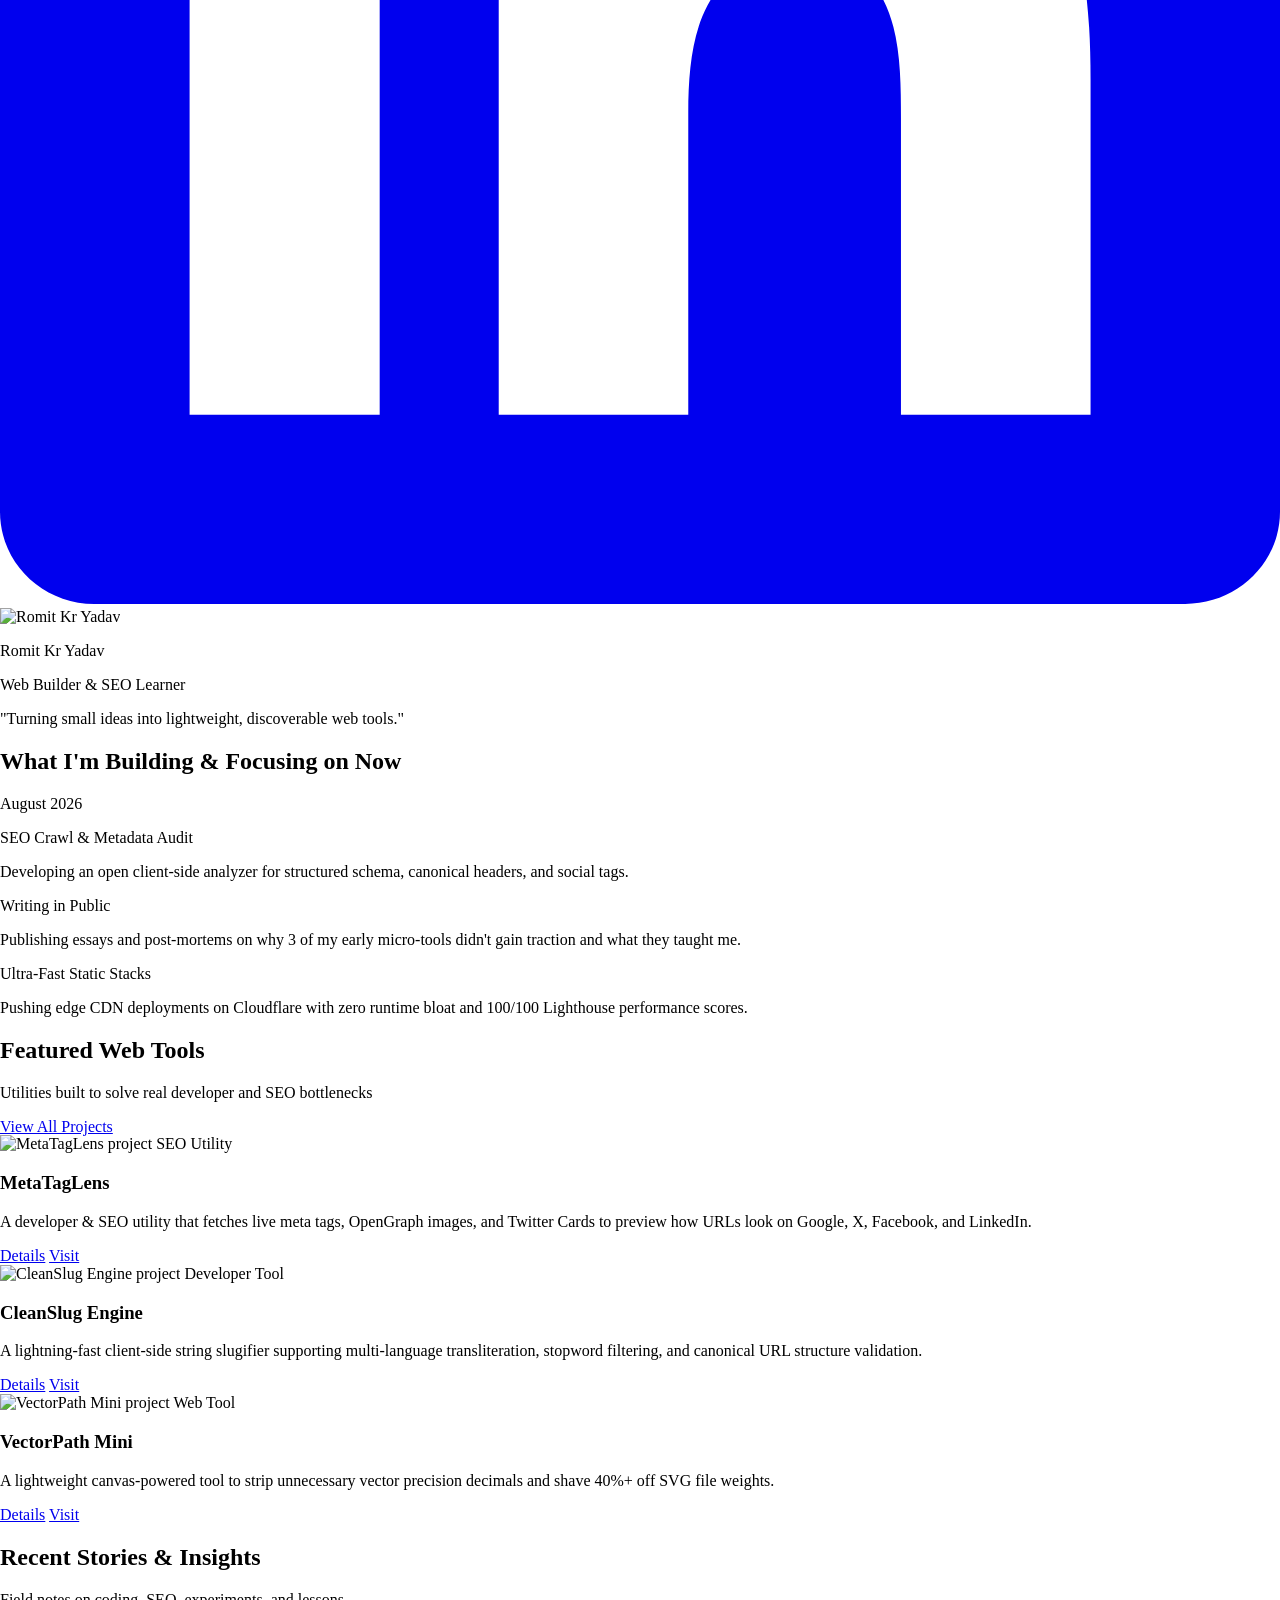
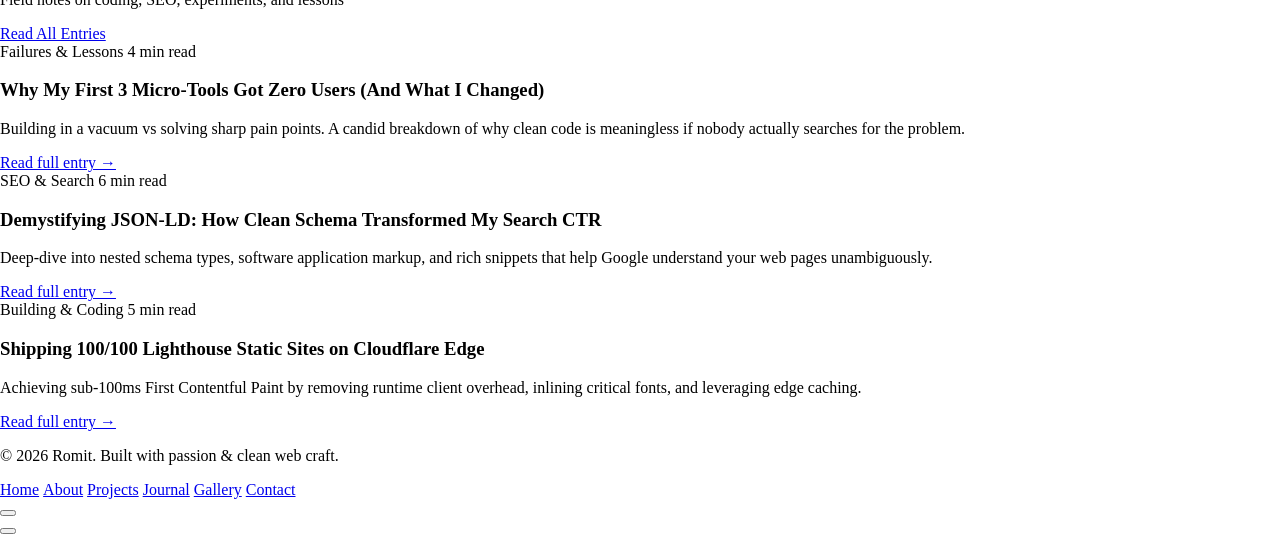
==== commit 2f2275bc: "Add files via upload" ====
--- a/index.html
+++ b/index.html
@@ -5,7 +5,7 @@
   <meta name="viewport" content="width=device-width, initial-scale=1.0" />
 
   <!-- ═══ PRIMARY SEO ═══ -->
-  <title>Romit KR Yadav — Web Builder, SEO Enthusiast & Indie Utility Maker</title>
+  <title>Romit KR Yadav - Indie Web Developer & SEO Enthusiast</title>
   <meta name="description" content="Romit KR Yadav's personal website. I build fast, zero-bloat web utilities, document technical SEO experiments, and share honest lessons from indie building in public." />
   <meta name="keywords" content="Romit KR Yadav, web developer, SEO tools, web utilities, indie builder, technical SEO, TypeScript, Tailwind CSS, Cloudflare Pages" />
   <meta name="author" content="Romit KR Yadav" />
@@ -13,16 +13,16 @@
   <link rel="canonical" href="https://romitkryadav.fbviddl.com/" />
 
   <!-- ═══ FAVICON ═══ -->
-  <link rel="icon"             type="image/png" href="https://raw.githubusercontent.com/romitkryadav/romit/main/romitlogo.png" />
-  <link rel="shortcut icon"    type="image/png" href="https://raw.githubusercontent.com/romitkryadav/romit/main/romitlogo.png" />
-  <link rel="apple-touch-icon"                  href="https://raw.githubusercontent.com/romitkryadav/romit/main/romitlogo.png" />
-  <meta name="msapplication-TileImage"         content="https://raw.githubusercontent.com/romitkryadav/romit/main/romitlogo.png" />
+  <link rel="icon"             type="image/png" href="https://romitkryadav.fbviddl.com/romitlogo.png" />
+  <link rel="shortcut icon"    type="image/png" href="https://romitkryadav.fbviddl.com/romitlogo.png" />
+  <link rel="apple-touch-icon"                  href="https://romitkryadav.fbviddl.com/romitlogo.png" />
+  <meta name="msapplication-TileImage"         content="https://romitkryadav.fbviddl.com/romitlogo.png" />
 
   <!-- ═══ OPEN GRAPH (Facebook, LinkedIn, WhatsApp) ═══ -->
   <meta property="og:type"        content="website" />
   <meta property="og:site_name"   content="Romit KR Yadav" />
   <meta property="og:locale"      content="en_US" />
-  <meta property="og:title"       content="Romit KR Yadav — Web Builder, SEO Enthusiast & Indie Utility Maker" />
+  <meta property="og:title"       content="Romit KR Yadav - Indie Web Developer & SEO Enthusiast" />
   <meta property="og:description" content="I build fast, zero-bloat web utilities, document technical SEO experiments, and share honest lessons from indie building in public." />
   <meta property="og:url"         content="https://romitkryadav.fbviddl.com/" />
   <meta property="og:image"       content="https://romitkryadav.fbviddl.com/assets/og-cover.jpg" />
@@ -32,12 +32,12 @@
 
   <!-- ═══ TWITTER / X CARD ═══ -->
   <meta name="twitter:card"        content="summary_large_image" />
-  <meta name="twitter:site"        content="@romityadav" />
-  <meta name="twitter:creator"     content="@romityadav" />
-  <meta name="twitter:title"       content="Romit KR Yadav — Web Builder, SEO Enthusiast & Indie Utility Maker" />
+  <meta name="twitter:site"        content="@romitkryadav" />
+  <meta name="twitter:creator"     content="@romitkryadav" />
+  <meta name="twitter:title"       content="Romit KR Yadav - Indie Web Developer & SEO Enthusiast" />
   <meta name="twitter:description" content="I build fast, zero-bloat web utilities, document technical SEO experiments, and share honest lessons from indie building in public." />
   <meta name="twitter:image"       content="https://romitkryadav.fbviddl.com/assets/og-cover.jpg" />
-  <meta name="twitter:image:alt"   content="Romit KR Yadav — Web Builder & SEO Enthusiast" />
+  <meta name="twitter:image:alt"   content="Romit KR Yadav - Indie Web Developer & SEO Enthusiast" />
 
   <!-- ═══ THEME & APP ═══ -->
   <meta name="theme-color" content="#0c0c0e" media="(prefers-color-scheme: dark)" />
@@ -87,47 +87,48 @@
     "@graph": [
       {
         "@type": "Person",
-        "@id": "https://romityadav.com/#person",
+        "@id": "https://romitkryadav.fbviddl.com/#person",
         "name": "Romit Yadav",
         "alternateName": "Romit",
         "jobTitle": "Web Builder & Technical SEO Enthusiast",
         "description": "Indie web builder who creates zero-bloat browser utilities, studies technical SEO, and publishes honest builder experiments.",
-        "url": "https://romityadav.com",
-        "email": "romitkryadav@gmail.com",
-        "image": "https://romityadav.com/assets/romit-profile.jpg",
+        "url": "https://romitkryadav.fbviddl.com",
+        "email": "romitkryadav@proton.me",
+        "image": "https://romitkryadav.fbviddl.com/assets/romit-profile.jpg",
         "sameAs": [
           "https://github.com/romityadav",
-          "https://twitter.com/romityadav",
-          "https://linkedin.com/in/romityadav"
+          "https://twitter.com/romitkryadav",
+          "https://linkedin.com/in/romitkryadav",
+          "https://instagram.com/romitkryadav"
         ],
         "knowsAbout": ["Technical SEO", "TypeScript", "Web Performance", "Tailwind CSS", "Cloudflare Pages", "JSON-LD Schema"]
       },
       {
         "@type": "WebSite",
-        "@id": "https://romityadav.com/#website",
-        "url": "https://romityadav.com",
+        "@id": "https://romitkryadav.fbviddl.com/#website",
+        "url": "https://romitkryadav.fbviddl.com",
         "name": "Romit Yadav",
         "description": "Personal website of Romit Yadav — web utilities, SEO experiments, and builder notes.",
-        "author": { "@id": "https://romityadav.com/#person" },
+        "author": { "@id": "https://romitkryadav.fbviddl.com/#person" },
         "inLanguage": "en-US",
         "potentialAction": {
           "@type": "SearchAction",
-          "target": "https://romityadav.com/projects.html?q={search_term_string}",
+          "target": "https://romitkryadav.fbviddl.com/projects.html?q={search_term_string}",
           "query-input": "required name=search_term_string"
         }
       },
       {
         "@type": "WebPage",
-        "@id": "https://romityadav.com/#webpage",
-        "url": "https://romityadav.com/",
+        "@id": "https://romitkryadav.fbviddl.com/#webpage",
+        "url": "https://romitkryadav.fbviddl.com/",
         "name": "Romit kr Yadav — Web Builder, SEO Enthusiast & Indie Utility Maker",
         "description": "I build fast, zero-bloat web utilities, document technical SEO experiments, and share honest lessons from indie building in public.",
-        "isPartOf": { "@id": "https://romityadav.com/#website" },
-        "about": { "@id": "https://romityadav.com/#person" },
+        "isPartOf": { "@id": "https://romitkryadav.fbviddl.com/#website" },
+        "about": { "@id": "https://romitkryadav.fbviddl.com/#person" },
         "breadcrumb": {
           "@type": "BreadcrumbList",
           "itemListElement": [
-            { "@type": "ListItem", "position": 1, "name": "Home", "item": "https://romityadav.com/" }
+            { "@type": "ListItem", "position": 1, "name": "Home", "item": "https://romitkryadav.fbviddl.com/" }
           ]
         }
       }
@@ -143,9 +144,9 @@
     <div class="max-w-6xl mx-auto px-4 sm:px-6 h-16 flex items-center justify-between">
 
       <!-- Brand Logo -->
-      <a href="index.html" class="flex items-center gap-2.5 group">
+      <a href="/" class="flex items-center gap-2.5 group">
         <div class="w-8 h-8 rounded-xl overflow-hidden shadow-xs group-hover:scale-105 transition-transform duration-200 flex-shrink-0">
-          <img src="https://raw.githubusercontent.com/romitkryadav/romit/main/romitlogo.png" alt="Romit Logo" class="w-full h-full object-cover" />
+          <img src="https://romitkryadav.fbviddl.com/romitlogo.png" alt="Romit Logo" class="w-full h-full object-cover" />
         </div>
         <div class="flex flex-col">
           <span class="text-sm font-bold text-stone-900 dark:text-stone-100 tracking-tight leading-tight">Romit</span>
@@ -155,12 +156,12 @@
 
       <!-- Desktop Navigation -->
       <nav class="hidden md:flex items-center gap-1 p-1 rounded-2xl bg-stone-100/80 dark:bg-stone-900/80 border border-stone-200/60 dark:border-stone-800/60">
-        <a href="index.html"       class="px-3 py-1.5 rounded-xl text-xs font-semibold bg-white dark:bg-stone-800 text-stone-900 dark:text-white shadow-xs transition-all">Home</a>
-        <a href="about.html"       class="px-3 py-1.5 rounded-xl text-xs font-medium text-stone-600 dark:text-stone-400 hover:text-stone-900 dark:hover:text-white hover:bg-white/60 dark:hover:bg-stone-800/60 transition-all">About</a>
-        <a href="projects.html"    class="px-3 py-1.5 rounded-xl text-xs font-medium text-stone-600 dark:text-stone-400 hover:text-stone-900 dark:hover:text-white hover:bg-white/60 dark:hover:bg-stone-800/60 transition-all">Projects & Tools</a>
-        <a href="experiences.html" class="px-3 py-1.5 rounded-xl text-xs font-medium text-stone-600 dark:text-stone-400 hover:text-stone-900 dark:hover:text-white hover:bg-white/60 dark:hover:bg-stone-800/60 transition-all">Experiences & Journal</a>
-        <a href="gallery.html"     class="px-3 py-1.5 rounded-xl text-xs font-medium text-stone-600 dark:text-stone-400 hover:text-stone-900 dark:hover:text-white hover:bg-white/60 dark:hover:bg-stone-800/60 transition-all">Photo Gallery</a>
-        <a href="contact.html"     class="px-3 py-1.5 rounded-xl text-xs font-medium text-stone-600 dark:text-stone-400 hover:text-stone-900 dark:hover:text-white hover:bg-white/60 dark:hover:bg-stone-800/60 transition-all">Contact</a>
+        <a href="/"       class="px-3 py-1.5 rounded-xl text-xs font-semibold bg-white dark:bg-stone-800 text-stone-900 dark:text-white shadow-xs transition-all">Home</a>
+        <a href="/about"       class="px-3 py-1.5 rounded-xl text-xs font-medium text-stone-600 dark:text-stone-400 hover:text-stone-900 dark:hover:text-white hover:bg-white/60 dark:hover:bg-stone-800/60 transition-all">About</a>
+        <a href="/projects"    class="px-3 py-1.5 rounded-xl text-xs font-medium text-stone-600 dark:text-stone-400 hover:text-stone-900 dark:hover:text-white hover:bg-white/60 dark:hover:bg-stone-800/60 transition-all">Projects & Tools</a>
+        <a href="/experiences" class="px-3 py-1.5 rounded-xl text-xs font-medium text-stone-600 dark:text-stone-400 hover:text-stone-900 dark:hover:text-white hover:bg-white/60 dark:hover:bg-stone-800/60 transition-all">Experiences & Journal</a>
+        <a href="/gallery"     class="px-3 py-1.5 rounded-xl text-xs font-medium text-stone-600 dark:text-stone-400 hover:text-stone-900 dark:hover:text-white hover:bg-white/60 dark:hover:bg-stone-800/60 transition-all">Photo Gallery</a>
+        <a href="/contact"     class="px-3 py-1.5 rounded-xl text-xs font-medium text-stone-600 dark:text-stone-400 hover:text-stone-900 dark:hover:text-white hover:bg-white/60 dark:hover:bg-stone-800/60 transition-all">Contact</a>
       </nav>
 
       <!-- Right Controls -->
@@ -177,12 +178,12 @@
 
     <!-- Mobile Menu -->
     <div id="mobile-menu" class="hidden md:hidden px-4 pt-2 pb-4 border-b border-stone-200 dark:border-stone-800 bg-white dark:bg-[#141417] space-y-1">
-      <a href="index.html"       class="block px-3 py-2 rounded-xl text-xs font-bold text-emerald-600 dark:text-emerald-400 bg-emerald-50 dark:bg-emerald-950/30">Home</a>
-      <a href="about.html"       class="block px-3 py-2 rounded-xl text-xs font-semibold text-stone-700 dark:text-stone-200 hover:bg-stone-100 dark:hover:bg-stone-800 transition-colors">About</a>
-      <a href="projects.html"    class="block px-3 py-2 rounded-xl text-xs font-semibold text-stone-700 dark:text-stone-200 hover:bg-stone-100 dark:hover:bg-stone-800 transition-colors">Projects & Tools</a>
-      <a href="experiences.html" class="block px-3 py-2 rounded-xl text-xs font-semibold text-stone-700 dark:text-stone-200 hover:bg-stone-100 dark:hover:bg-stone-800 transition-colors">Experiences & Journal</a>
-      <a href="gallery.html"     class="block px-3 py-2 rounded-xl text-xs font-semibold text-stone-700 dark:text-stone-200 hover:bg-stone-100 dark:hover:bg-stone-800 transition-colors">Photo Gallery</a>
-      <a href="contact.html"     class="block px-3 py-2 rounded-xl text-xs font-semibold text-stone-700 dark:text-stone-200 hover:bg-stone-100 dark:hover:bg-stone-800 transition-colors">Contact</a>
+      <a href="/"       class="block px-3 py-2 rounded-xl text-xs font-bold text-emerald-600 dark:text-emerald-400 bg-emerald-50 dark:bg-emerald-950/30">Home</a>
+      <a href="/about"       class="block px-3 py-2 rounded-xl text-xs font-semibold text-stone-700 dark:text-stone-200 hover:bg-stone-100 dark:hover:bg-stone-800 transition-colors">About</a>
+      <a href="/projects"    class="block px-3 py-2 rounded-xl text-xs font-semibold text-stone-700 dark:text-stone-200 hover:bg-stone-100 dark:hover:bg-stone-800 transition-colors">Projects & Tools</a>
+      <a href="/experiences" class="block px-3 py-2 rounded-xl text-xs font-semibold text-stone-700 dark:text-stone-200 hover:bg-stone-100 dark:hover:bg-stone-800 transition-colors">Experiences & Journal</a>
+      <a href="/gallery"     class="block px-3 py-2 rounded-xl text-xs font-semibold text-stone-700 dark:text-stone-200 hover:bg-stone-100 dark:hover:bg-stone-800 transition-colors">Photo Gallery</a>
+      <a href="/contact"     class="block px-3 py-2 rounded-xl text-xs font-semibold text-stone-700 dark:text-stone-200 hover:bg-stone-100 dark:hover:bg-stone-800 transition-colors">Contact</a>
     </div>
   </header>
 
@@ -212,11 +213,11 @@
           </p>
 
           <div class="hero-line flex flex-wrap items-center gap-3 pt-2">
-            <a href="projects.html" class="btn-ripple inline-flex items-center gap-2 px-5 py-2.5 rounded-xl bg-stone-900 dark:bg-stone-100 text-white dark:text-stone-900 font-semibold text-xs shadow-sm hover:opacity-90 transition-opacity">
+            <a href="/projects" class="btn-ripple inline-flex items-center gap-2 px-5 py-2.5 rounded-xl bg-stone-900 dark:bg-stone-100 text-white dark:text-stone-900 font-semibold text-xs shadow-sm hover:opacity-90 transition-opacity">
               <span>Explore My Tools & Projects</span>
               <i data-lucide="arrow-right" class="w-3.5 h-3.5"></i>
             </a>
-            <a href="about.html" class="btn-ripple inline-flex items-center gap-2 px-5 py-2.5 rounded-xl border border-stone-300 dark:border-stone-700 bg-white dark:bg-[#141417] text-stone-700 dark:text-stone-200 font-semibold text-xs shadow-2xs hover:bg-stone-50 dark:hover:bg-stone-800 transition-colors">
+            <a href="/about" class="btn-ripple inline-flex items-center gap-2 px-5 py-2.5 rounded-xl border border-stone-300 dark:border-stone-700 bg-white dark:bg-[#141417] text-stone-700 dark:text-stone-200 font-semibold text-xs shadow-2xs hover:bg-stone-50 dark:hover:bg-stone-800 transition-colors">
               <span>About My Journey</span>
             </a>
           </div>
@@ -347,7 +348,61 @@
         </a>
       </div>
       <div id="home-featured-projects" class="stagger-children grid grid-cols-1 md:grid-cols-2 lg:grid-cols-3 gap-6">
-        <!-- Injected via JavaScript -->
+
+        <!-- MetaTagLens -->
+        <article class="card-lift group flex flex-col justify-between bg-white dark:bg-[#141417] rounded-3xl border border-stone-200 dark:border-stone-800 hover:border-stone-300 dark:hover:border-stone-700 shadow-2xs overflow-hidden">
+          <div class="img-zoom relative aspect-video overflow-hidden bg-stone-100 dark:bg-stone-900">
+            <img src="https://images.unsplash.com/photo-1551288049-bebda4e38f71?w=800&auto=format&fit=crop&q=80" alt="MetaTagLens project" class="w-full h-full object-cover" loading="lazy" />
+            <span class="absolute top-3 left-3 px-2.5 py-0.5 rounded-full text-[10px] font-semibold bg-white/90 dark:bg-black/80 text-stone-800 dark:text-stone-200">SEO Utility</span>
+          </div>
+          <div class="p-6 flex-1 flex flex-col justify-between space-y-3">
+            <div>
+              <h3 class="font-bold text-base text-stone-900 dark:text-stone-100 group-hover:text-emerald-600 transition-colors">MetaTagLens</h3>
+              <p class="text-xs text-stone-600 dark:text-stone-300 line-clamp-2 mt-1">A developer & SEO utility that fetches live meta tags, OpenGraph images, and Twitter Cards to preview how URLs look on Google, X, Facebook, and LinkedIn.</p>
+            </div>
+            <div class="pt-3 border-t border-stone-100 dark:border-stone-800 flex items-center justify-between">
+              <a href="projects.html" class="text-xs font-semibold text-stone-700 dark:text-stone-300 hover:text-stone-900 transition-colors">Details</a>
+              <a href="https://github.com/romityadav" target="_blank" rel="noopener noreferrer" class="btn-ripple px-3 py-1.5 rounded-xl bg-stone-900 dark:bg-stone-100 text-white dark:text-stone-900 text-xs font-semibold">Visit</a>
+            </div>
+          </div>
+        </article>
+
+        <!-- CleanSlug Engine -->
+        <article class="card-lift group flex flex-col justify-between bg-white dark:bg-[#141417] rounded-3xl border border-stone-200 dark:border-stone-800 hover:border-stone-300 dark:hover:border-stone-700 shadow-2xs overflow-hidden">
+          <div class="img-zoom relative aspect-video overflow-hidden bg-stone-100 dark:bg-stone-900">
+            <img src="https://images.unsplash.com/photo-1555066931-4365d14bab8c?w=800&auto=format&fit=crop&q=80" alt="CleanSlug Engine project" class="w-full h-full object-cover" loading="lazy" />
+            <span class="absolute top-3 left-3 px-2.5 py-0.5 rounded-full text-[10px] font-semibold bg-white/90 dark:bg-black/80 text-stone-800 dark:text-stone-200">Developer Tool</span>
+          </div>
+          <div class="p-6 flex-1 flex flex-col justify-between space-y-3">
+            <div>
+              <h3 class="font-bold text-base text-stone-900 dark:text-stone-100 group-hover:text-emerald-600 transition-colors">CleanSlug Engine</h3>
+              <p class="text-xs text-stone-600 dark:text-stone-300 line-clamp-2 mt-1">A lightning-fast client-side string slugifier supporting multi-language transliteration, stopword filtering, and canonical URL structure validation.</p>
+            </div>
+            <div class="pt-3 border-t border-stone-100 dark:border-stone-800 flex items-center justify-between">
+              <a href="projects.html" class="text-xs font-semibold text-stone-700 dark:text-stone-300 hover:text-stone-900 transition-colors">Details</a>
+              <a href="https://github.com/romityadav" target="_blank" rel="noopener noreferrer" class="btn-ripple px-3 py-1.5 rounded-xl bg-stone-900 dark:bg-stone-100 text-white dark:text-stone-900 text-xs font-semibold">Visit</a>
+            </div>
+          </div>
+        </article>
+
+        <!-- VectorPath Mini -->
+        <article class="card-lift group flex flex-col justify-between bg-white dark:bg-[#141417] rounded-3xl border border-stone-200 dark:border-stone-800 hover:border-stone-300 dark:hover:border-stone-700 shadow-2xs overflow-hidden">
+          <div class="img-zoom relative aspect-video overflow-hidden bg-stone-100 dark:bg-stone-900">
+            <img src="https://images.unsplash.com/photo-1507238691740-187a5b1d37b8?w=800&auto=format&fit=crop&q=80" alt="VectorPath Mini project" class="w-full h-full object-cover" loading="lazy" />
+            <span class="absolute top-3 left-3 px-2.5 py-0.5 rounded-full text-[10px] font-semibold bg-white/90 dark:bg-black/80 text-stone-800 dark:text-stone-200">Web Tool</span>
+          </div>
+          <div class="p-6 flex-1 flex flex-col justify-between space-y-3">
+            <div>
+              <h3 class="font-bold text-base text-stone-900 dark:text-stone-100 group-hover:text-emerald-600 transition-colors">VectorPath Mini</h3>
+              <p class="text-xs text-stone-600 dark:text-stone-300 line-clamp-2 mt-1">A lightweight canvas-powered tool to strip unnecessary vector precision decimals and shave 40%+ off SVG file weights.</p>
+            </div>
+            <div class="pt-3 border-t border-stone-100 dark:border-stone-800 flex items-center justify-between">
+              <a href="projects.html" class="text-xs font-semibold text-stone-700 dark:text-stone-300 hover:text-stone-900 transition-colors">Details</a>
+              <a href="https://github.com/romityadav" target="_blank" rel="noopener noreferrer" class="btn-ripple px-3 py-1.5 rounded-xl bg-stone-900 dark:bg-stone-100 text-white dark:text-stone-900 text-xs font-semibold">Visit</a>
+            </div>
+          </div>
+        </article>
+
       </div>
     </section>
 
@@ -364,7 +419,46 @@
         </a>
       </div>
       <div id="home-recent-experiences" class="stagger-children grid grid-cols-1 md:grid-cols-2 lg:grid-cols-3 gap-6">
-        <!-- Injected via JavaScript -->
+
+        <!-- Entry 1: Why My First 3 Tools Failed -->
+        <article class="card-lift group cursor-pointer p-6 rounded-3xl border border-stone-200 dark:border-stone-800 bg-white dark:bg-[#141417] hover:border-stone-300 dark:hover:border-stone-700 shadow-2xs space-y-3 transition-all">
+          <div class="flex items-center justify-between text-[11px] text-stone-400">
+            <span class="font-semibold text-emerald-600 dark:text-emerald-400">Failures & Lessons</span>
+            <span>4 min read</span>
+          </div>
+          <h3 class="font-bold text-base text-stone-900 dark:text-stone-100 group-hover:text-emerald-600 transition-colors leading-snug">Why My First 3 Micro-Tools Got Zero Users (And What I Changed)</h3>
+          <p class="text-xs text-stone-600 dark:text-stone-300 line-clamp-2">Building in a vacuum vs solving sharp pain points. A candid breakdown of why clean code is meaningless if nobody actually searches for the problem.</p>
+          <div class="pt-2 border-t border-stone-100 dark:border-stone-800">
+            <a href="experiences.html" class="text-xs font-semibold text-emerald-600 dark:text-emerald-400 hover:underline">Read full entry →</a>
+          </div>
+        </article>
+
+        <!-- Entry 2: JSON-LD -->
+        <article class="card-lift group cursor-pointer p-6 rounded-3xl border border-stone-200 dark:border-stone-800 bg-white dark:bg-[#141417] hover:border-stone-300 dark:hover:border-stone-700 shadow-2xs space-y-3 transition-all">
+          <div class="flex items-center justify-between text-[11px] text-stone-400">
+            <span class="font-semibold text-emerald-600 dark:text-emerald-400">SEO & Search</span>
+            <span>6 min read</span>
+          </div>
+          <h3 class="font-bold text-base text-stone-900 dark:text-stone-100 group-hover:text-emerald-600 transition-colors leading-snug">Demystifying JSON-LD: How Clean Schema Transformed My Search CTR</h3>
+          <p class="text-xs text-stone-600 dark:text-stone-300 line-clamp-2">Deep-dive into nested schema types, software application markup, and rich snippets that help Google understand your web pages unambiguously.</p>
+          <div class="pt-2 border-t border-stone-100 dark:border-stone-800">
+            <a href="experiences.html" class="text-xs font-semibold text-emerald-600 dark:text-emerald-400 hover:underline">Read full entry →</a>
+          </div>
+        </article>
+
+        <!-- Entry 3: Lighthouse 100 -->
+        <article class="card-lift group cursor-pointer p-6 rounded-3xl border border-stone-200 dark:border-stone-800 bg-white dark:bg-[#141417] hover:border-stone-300 dark:hover:border-stone-700 shadow-2xs space-y-3 transition-all">
+          <div class="flex items-center justify-between text-[11px] text-stone-400">
+            <span class="font-semibold text-emerald-600 dark:text-emerald-400">Building & Coding</span>
+            <span>5 min read</span>
+          </div>
+          <h3 class="font-bold text-base text-stone-900 dark:text-stone-100 group-hover:text-emerald-600 transition-colors leading-snug">Shipping 100/100 Lighthouse Static Sites on Cloudflare Edge</h3>
+          <p class="text-xs text-stone-600 dark:text-stone-300 line-clamp-2">Achieving sub-100ms First Contentful Paint by removing runtime client overhead, inlining critical fonts, and leveraging edge caching.</p>
+          <div class="pt-2 border-t border-stone-100 dark:border-stone-800">
+            <a href="experiences.html" class="text-xs font-semibold text-emerald-600 dark:text-emerald-400 hover:underline">Read full entry →</a>
+          </div>
+        </article>
+
       </div>
     </section>
 
--- a/style.css
+++ b/style.css
@@ -399,3 +399,19 @@
   opacity: 0;
   animation: heroFadeUp 0.6s ease 0.3s forwards;
 }
+
+/* ==========================================================================
+   Static Grid Override
+   Ensure static HTML grids are ALWAYS visible — never hidden by reveal/stagger
+   ========================================================================== */
+
+#all-experiences-grid,
+#all-experiences-grid > *,
+#all-projects-grid,
+#all-projects-grid > *,
+#gallery-grid,
+#gallery-grid > * {
+  opacity: 1 !important;
+  transform: none !important;
+  animation: none !important;
+}
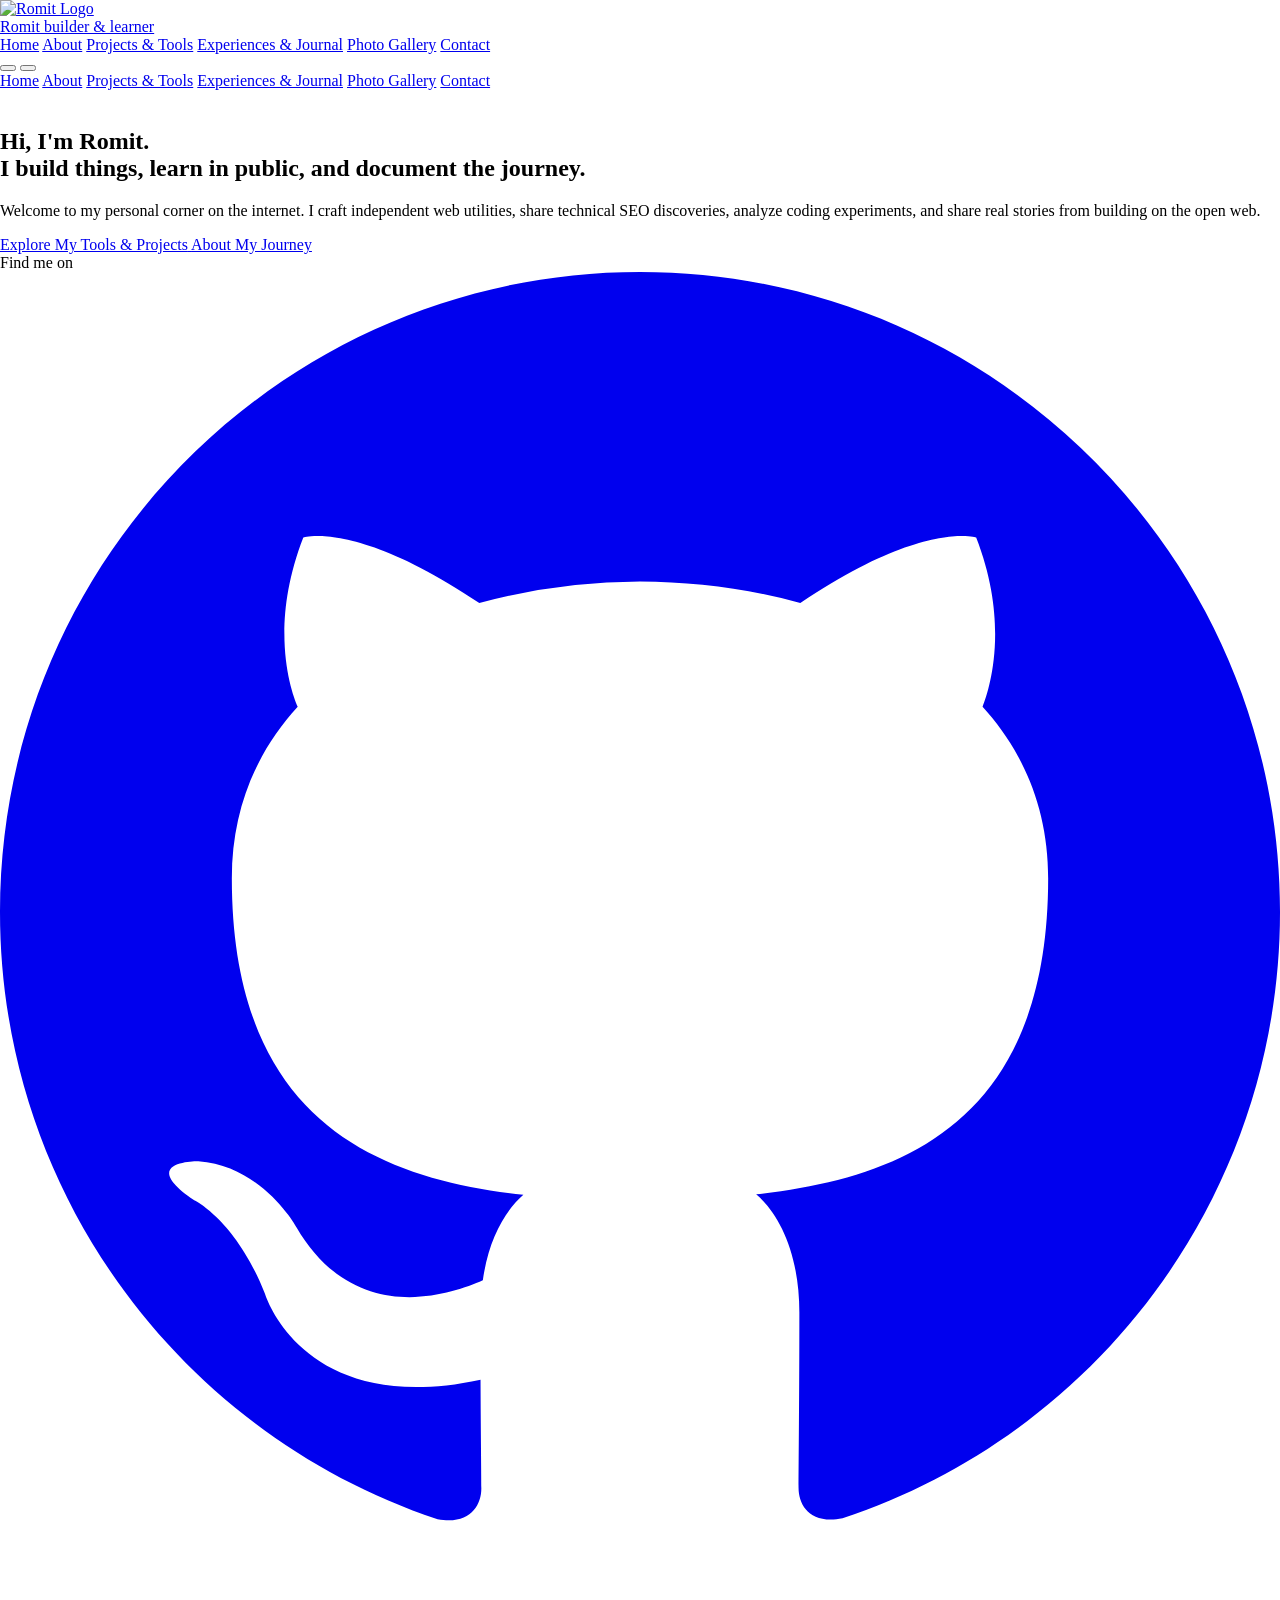
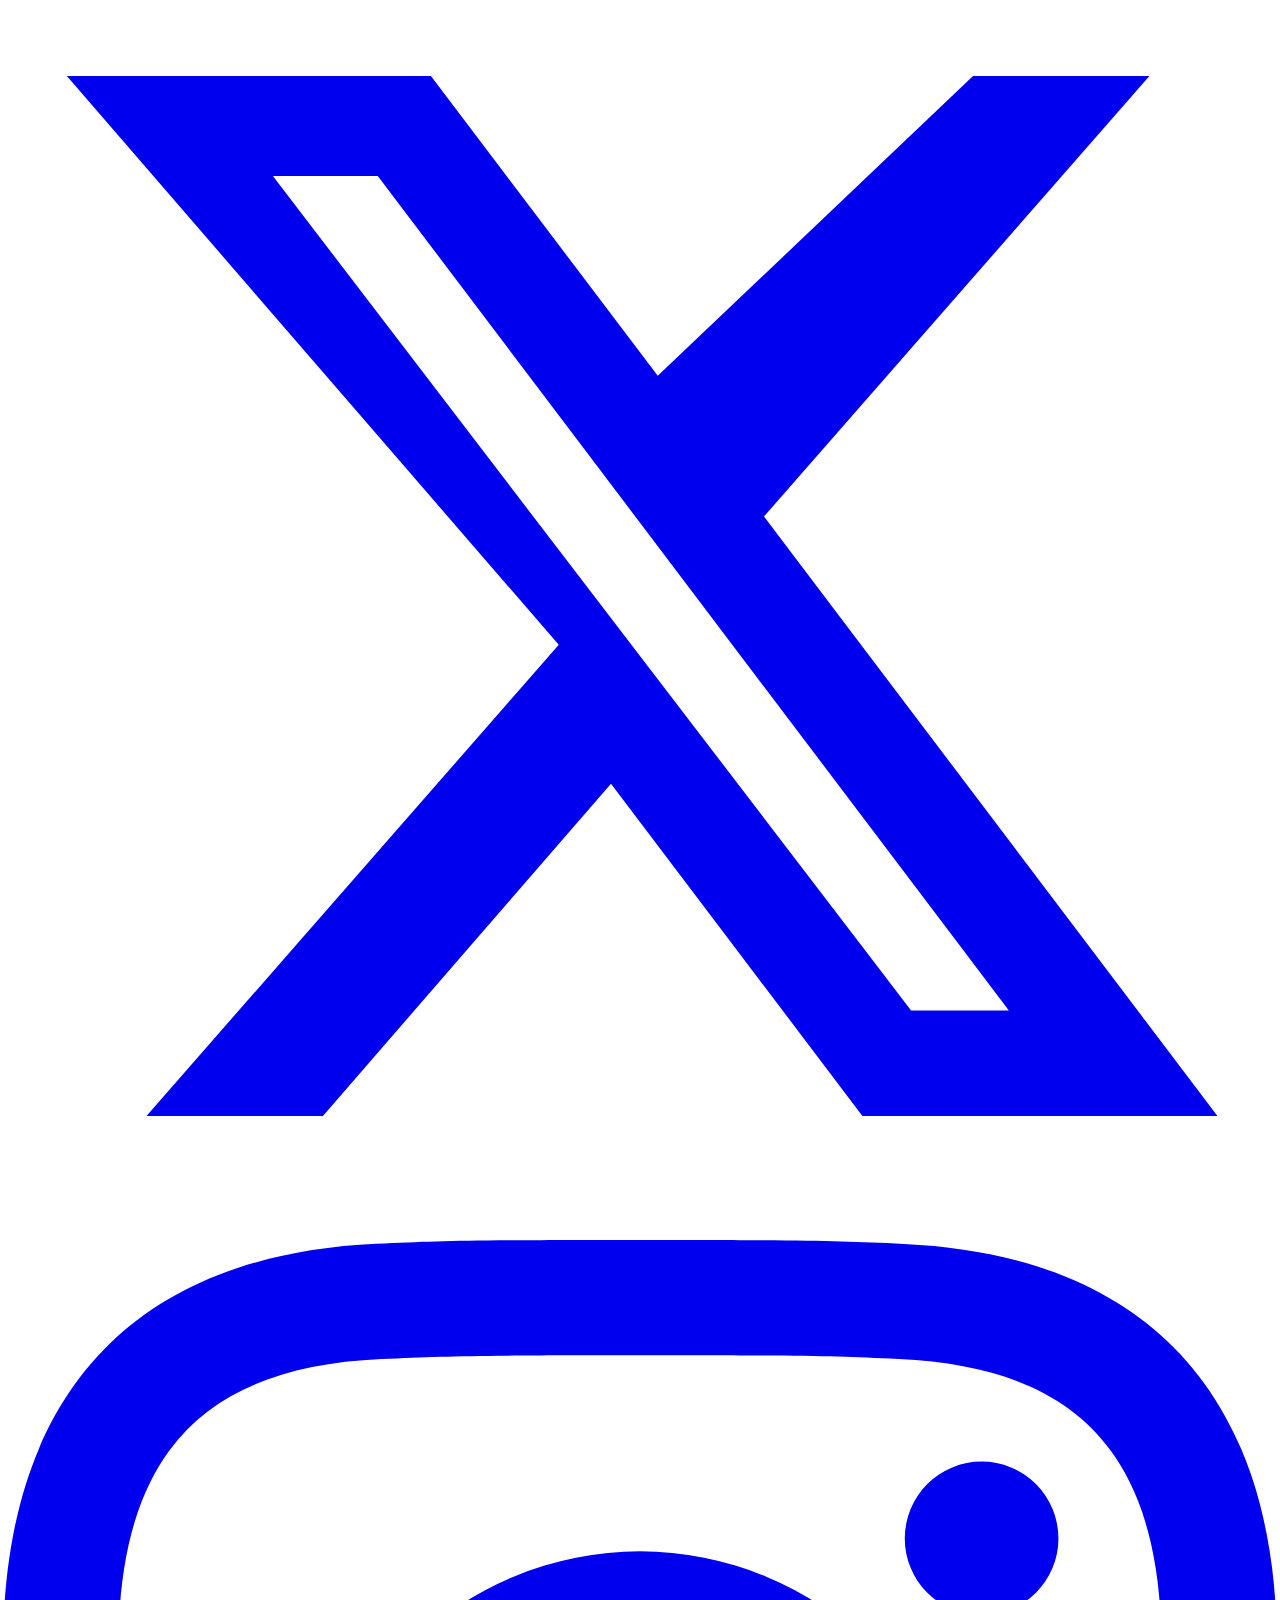
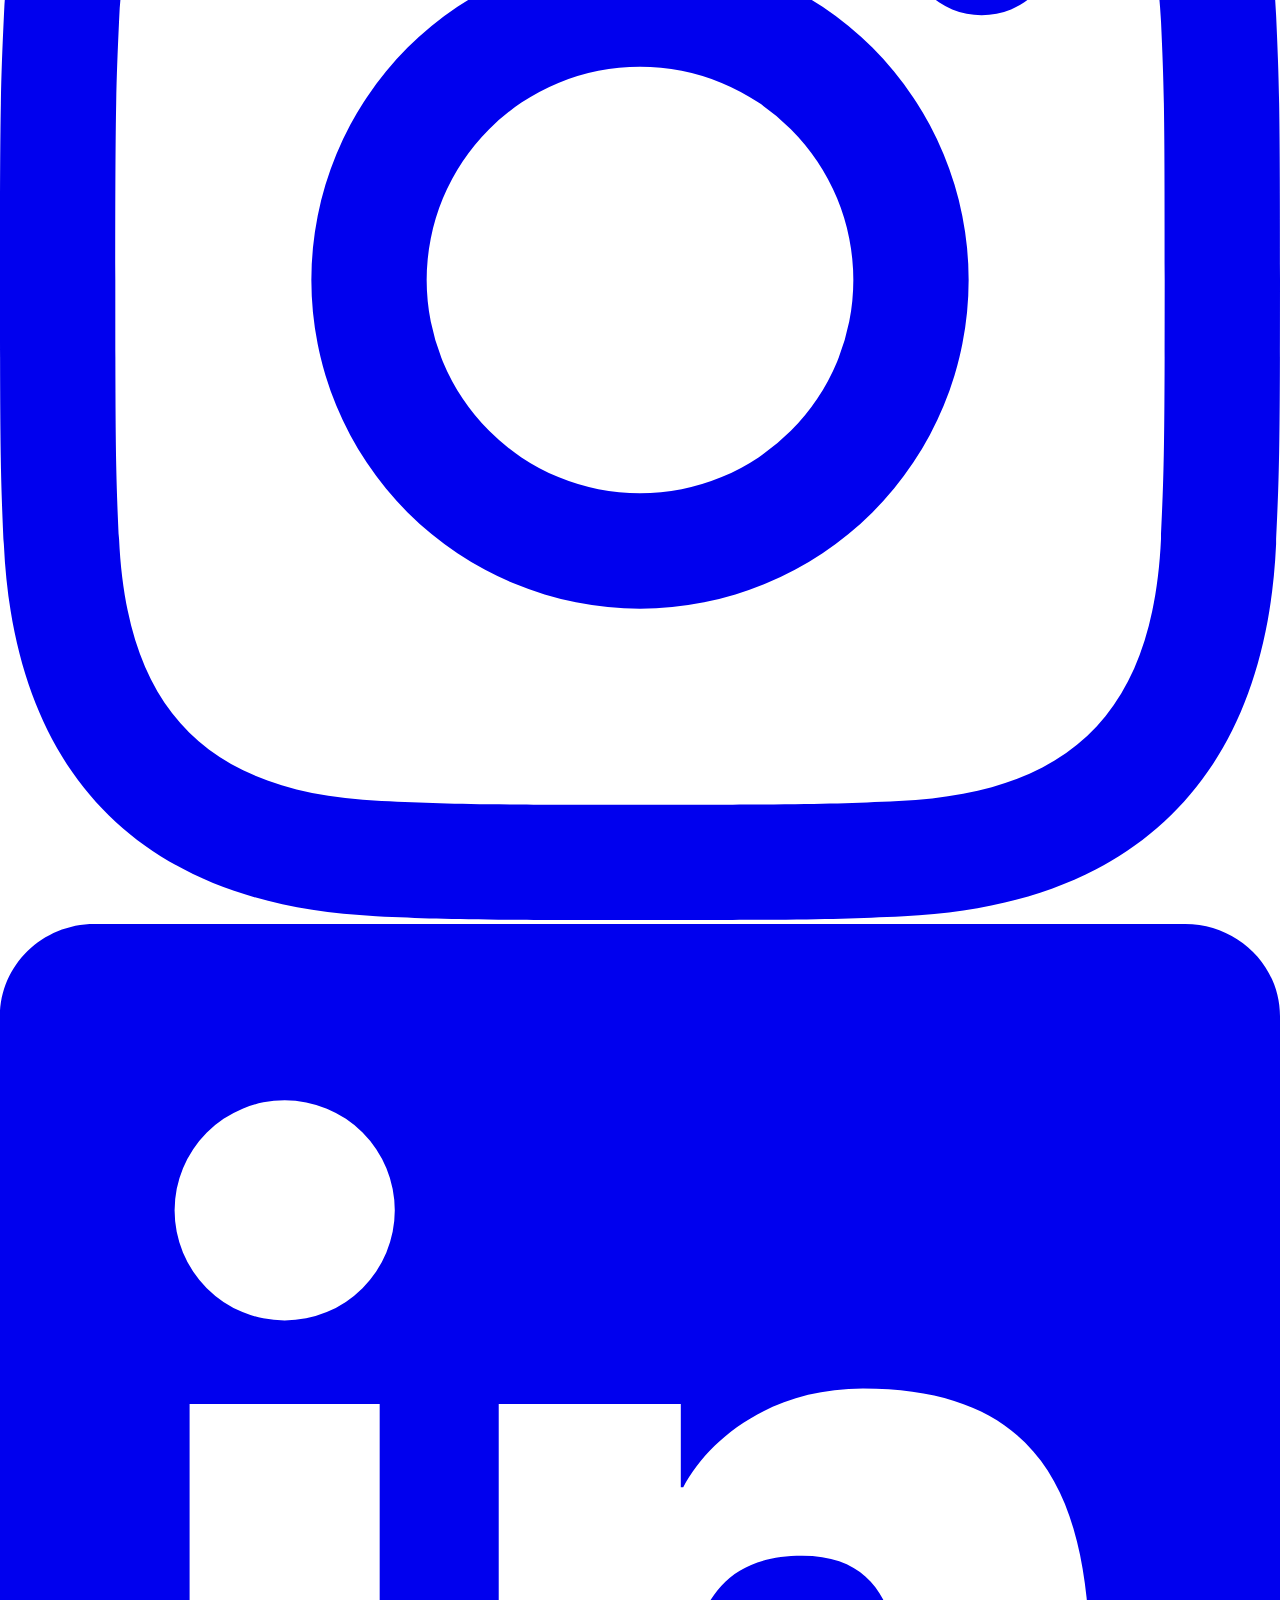
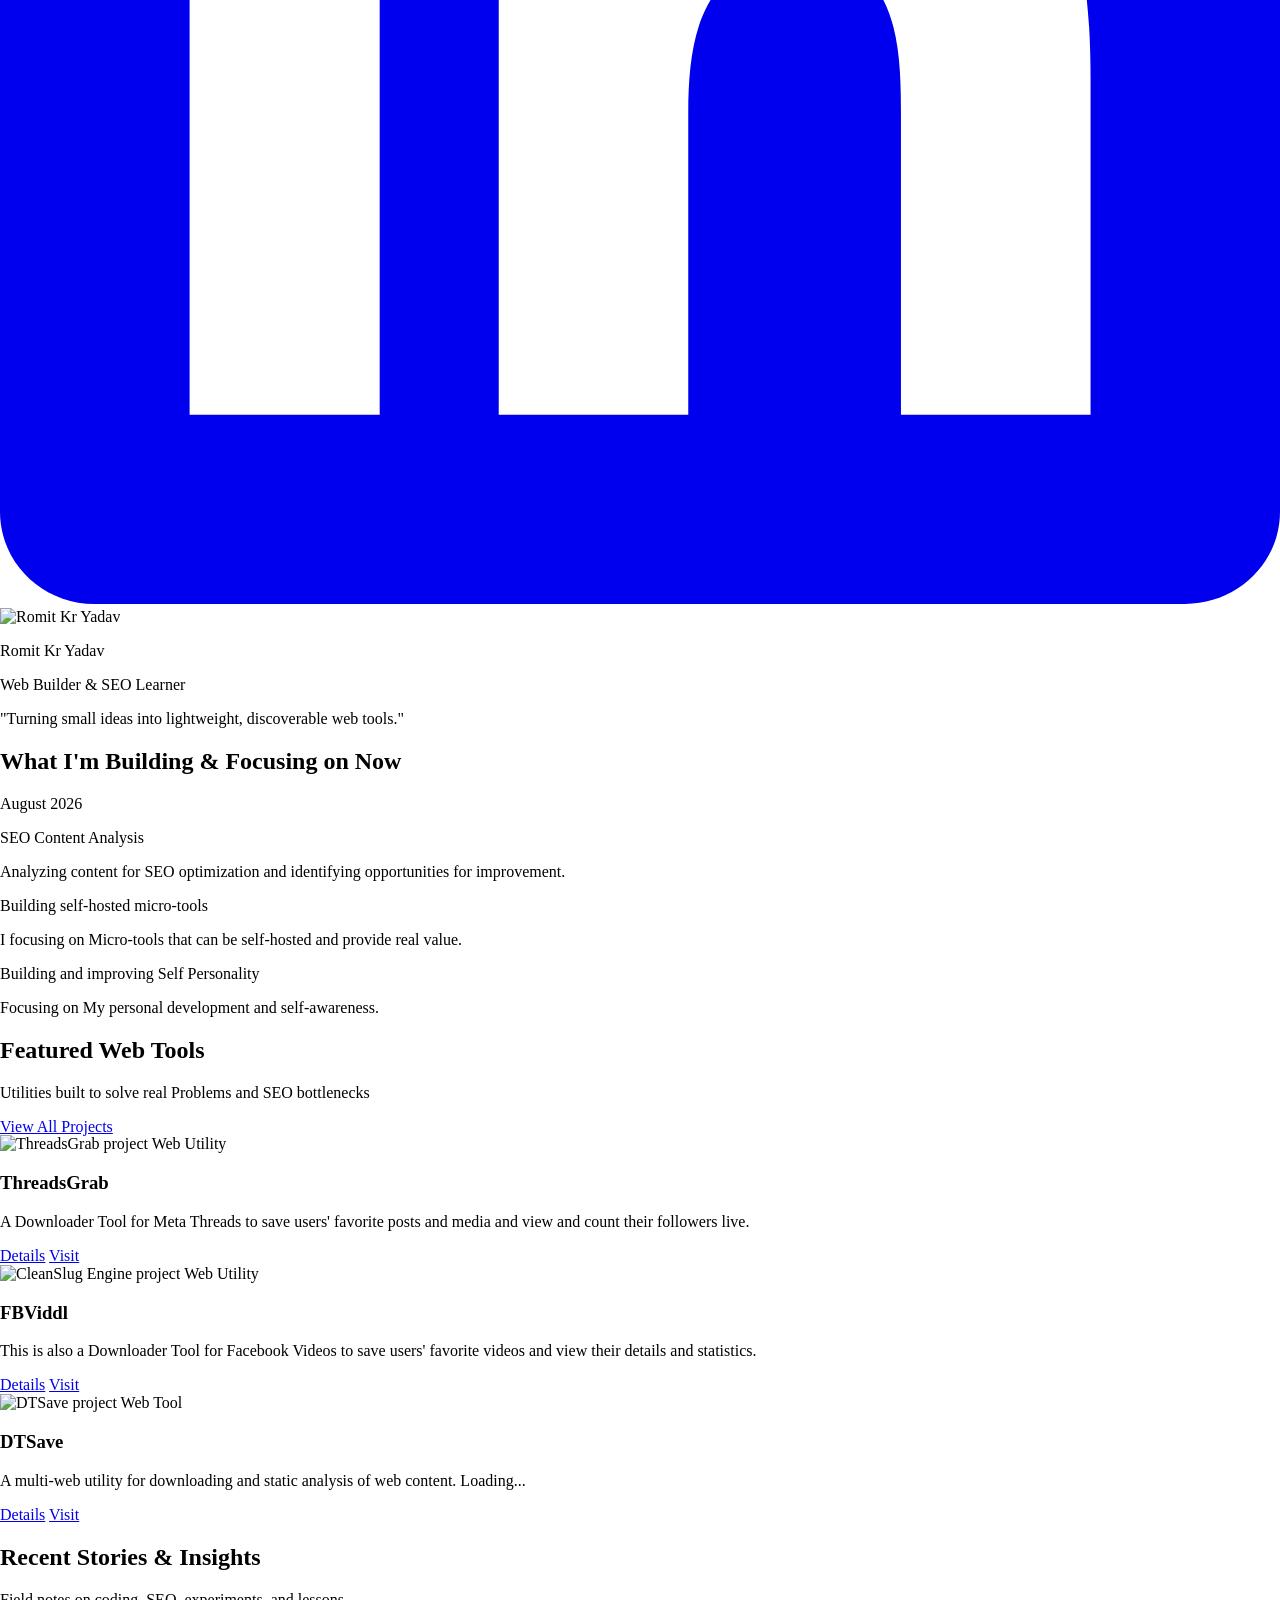
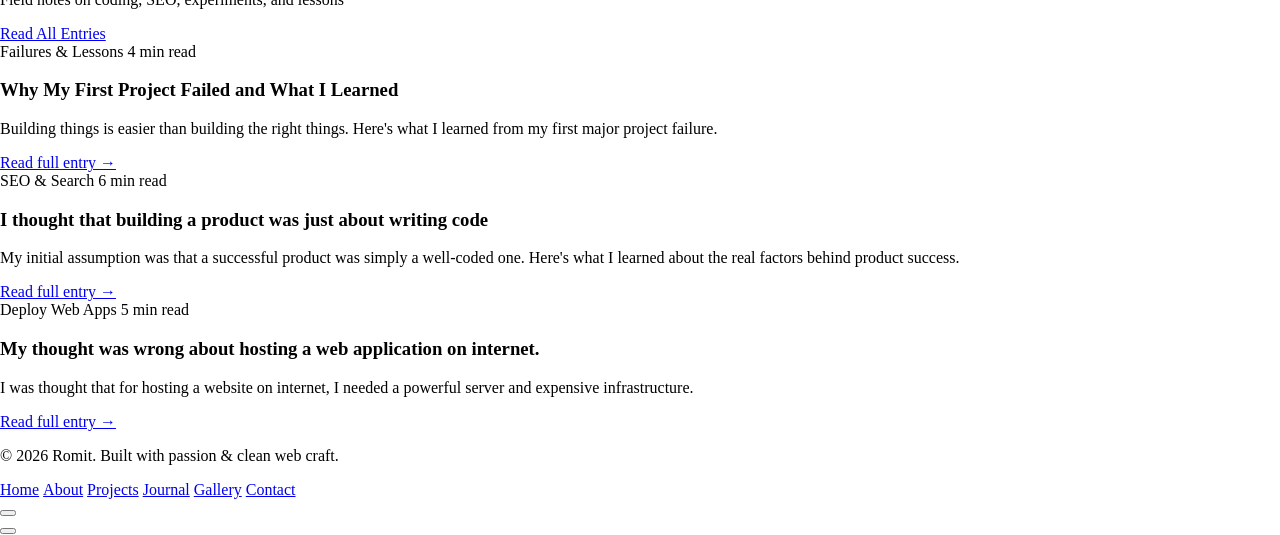
==== commit 6d837a5b: "Add files via upload" ====
--- a/index.html
+++ b/index.html
@@ -314,23 +314,23 @@
         <div class="p-4 rounded-2xl bg-stone-50 dark:bg-[#18181c] border border-stone-100 dark:border-stone-800/80 space-y-1.5 transition-all hover:border-emerald-500/30 hover:shadow-sm">
           <p class="font-bold text-stone-900 dark:text-stone-100 flex items-center gap-1.5">
             <i data-lucide="sparkles" class="w-3.5 h-3.5 text-emerald-500"></i>
-            SEO Crawl & Metadata Audit
+            SEO Content Analysis
           </p>
-          <p class="text-stone-500 dark:text-stone-400 leading-relaxed">Developing an open client-side analyzer for structured schema, canonical headers, and social tags.</p>
+          <p class="text-stone-500 dark:text-stone-400 leading-relaxed">Analyzing content for SEO optimization and identifying opportunities for improvement.</p>
         </div>
         <div class="p-4 rounded-2xl bg-stone-50 dark:bg-[#18181c] border border-stone-100 dark:border-stone-800/80 space-y-1.5 transition-all hover:border-indigo-500/30 hover:shadow-sm">
           <p class="font-bold text-stone-900 dark:text-stone-100 flex items-center gap-1.5">
             <i data-lucide="book-open" class="w-3.5 h-3.5 text-indigo-500"></i>
-            Writing in Public
+            Building self-hosted micro-tools
           </p>
-          <p class="text-stone-500 dark:text-stone-400 leading-relaxed">Publishing essays and post-mortems on why 3 of my early micro-tools didn't gain traction and what they taught me.</p>
+          <p class="text-stone-500 dark:text-stone-400 leading-relaxed">I focusing on Micro-tools that can be self-hosted and provide real value.</p>
         </div>
         <div class="p-4 rounded-2xl bg-stone-50 dark:bg-[#18181c] border border-stone-100 dark:border-stone-800/80 space-y-1.5 transition-all hover:border-amber-500/30 hover:shadow-sm">
           <p class="font-bold text-stone-900 dark:text-stone-100 flex items-center gap-1.5">
             <i data-lucide="zap" class="w-3.5 h-3.5 text-amber-500"></i>
-            Ultra-Fast Static Stacks
+            Building and improving Self Personality
           </p>
-          <p class="text-stone-500 dark:text-stone-400 leading-relaxed">Pushing edge CDN deployments on Cloudflare with zero runtime bloat and 100/100 Lighthouse performance scores.</p>
+          <p class="text-stone-500 dark:text-stone-400 leading-relaxed">Focusing on My personal development and self-awareness.</p>
         </div>
       </div>
     </section>
@@ -340,7 +340,7 @@
       <div class="reveal flex items-center justify-between">
         <div>
           <h2 class="text-2xl font-bold text-stone-900 dark:text-stone-100">Featured Web Tools</h2>
-          <p class="text-xs text-stone-500 dark:text-stone-400">Utilities built to solve real developer and SEO bottlenecks</p>
+          <p class="text-xs text-stone-500 dark:text-stone-400">Utilities built to solve real Problems and SEO bottlenecks</p>
         </div>
         <a href="projects.html" class="link-underline text-xs font-semibold text-emerald-600 dark:text-emerald-400 flex items-center gap-1 hover:gap-2 transition-all">
           <span>View All Projects</span>
@@ -352,17 +352,17 @@
         <!-- MetaTagLens -->
         <article class="card-lift group flex flex-col justify-between bg-white dark:bg-[#141417] rounded-3xl border border-stone-200 dark:border-stone-800 hover:border-stone-300 dark:hover:border-stone-700 shadow-2xs overflow-hidden">
           <div class="img-zoom relative aspect-video overflow-hidden bg-stone-100 dark:bg-stone-900">
-            <img src="https://images.unsplash.com/photo-1551288049-bebda4e38f71?w=800&auto=format&fit=crop&q=80" alt="MetaTagLens project" class="w-full h-full object-cover" loading="lazy" />
-            <span class="absolute top-3 left-3 px-2.5 py-0.5 rounded-full text-[10px] font-semibold bg-white/90 dark:bg-black/80 text-stone-800 dark:text-stone-200">SEO Utility</span>
+            <img src="https://romitkryadav.fbviddl.com/projects/threadsgrab-project.png" alt="ThreadsGrab project" class="w-full h-full object-cover" loading="lazy" />
+            <span class="absolute top-3 left-3 px-2.5 py-0.5 rounded-full text-[10px] font-semibold bg-white/90 dark:bg-black/80 text-stone-800 dark:text-stone-200">Web Utility</span>
           </div>
           <div class="p-6 flex-1 flex flex-col justify-between space-y-3">
             <div>
-              <h3 class="font-bold text-base text-stone-900 dark:text-stone-100 group-hover:text-emerald-600 transition-colors">MetaTagLens</h3>
-              <p class="text-xs text-stone-600 dark:text-stone-300 line-clamp-2 mt-1">A developer & SEO utility that fetches live meta tags, OpenGraph images, and Twitter Cards to preview how URLs look on Google, X, Facebook, and LinkedIn.</p>
+              <h3 class="font-bold text-base text-stone-900 dark:text-stone-100 group-hover:text-emerald-600 transition-colors">ThreadsGrab</h3>
+              <p class="text-xs text-stone-600 dark:text-stone-300 line-clamp-2 mt-1">A Downloader Tool for Meta Threads to save users' favorite posts and media and view and count their followers live.</p>
             </div>
             <div class="pt-3 border-t border-stone-100 dark:border-stone-800 flex items-center justify-between">
-              <a href="projects.html" class="text-xs font-semibold text-stone-700 dark:text-stone-300 hover:text-stone-900 transition-colors">Details</a>
-              <a href="https://github.com/romityadav" target="_blank" rel="noopener noreferrer" class="btn-ripple px-3 py-1.5 rounded-xl bg-stone-900 dark:bg-stone-100 text-white dark:text-stone-900 text-xs font-semibold">Visit</a>
+              <a href="/projects" class="text-xs font-semibold text-stone-700 dark:text-stone-300 hover:text-stone-900 transition-colors">Details</a>
+              <a href="https://threadsgrab.com" target="_blank" rel="noopener noreferrer" class="btn-ripple px-3 py-1.5 rounded-xl bg-stone-900 dark:bg-stone-100 text-white dark:text-stone-900 text-xs font-semibold">Visit</a>
             </div>
           </div>
         </article>
@@ -370,17 +370,17 @@
         <!-- CleanSlug Engine -->
         <article class="card-lift group flex flex-col justify-between bg-white dark:bg-[#141417] rounded-3xl border border-stone-200 dark:border-stone-800 hover:border-stone-300 dark:hover:border-stone-700 shadow-2xs overflow-hidden">
           <div class="img-zoom relative aspect-video overflow-hidden bg-stone-100 dark:bg-stone-900">
-            <img src="https://images.unsplash.com/photo-1555066931-4365d14bab8c?w=800&auto=format&fit=crop&q=80" alt="CleanSlug Engine project" class="w-full h-full object-cover" loading="lazy" />
-            <span class="absolute top-3 left-3 px-2.5 py-0.5 rounded-full text-[10px] font-semibold bg-white/90 dark:bg-black/80 text-stone-800 dark:text-stone-200">Developer Tool</span>
+            <img src="https://romitkryadav.fbviddl.com/projects/fbviddl-project.png" alt="CleanSlug Engine project" class="w-full h-full object-cover" loading="lazy" />
+            <span class="absolute top-3 left-3 px-2.5 py-0.5 rounded-full text-[10px] font-semibold bg-white/90 dark:bg-black/80 text-stone-800 dark:text-stone-200">Web Utility</span>
           </div>
           <div class="p-6 flex-1 flex flex-col justify-between space-y-3">
             <div>
-              <h3 class="font-bold text-base text-stone-900 dark:text-stone-100 group-hover:text-emerald-600 transition-colors">CleanSlug Engine</h3>
-              <p class="text-xs text-stone-600 dark:text-stone-300 line-clamp-2 mt-1">A lightning-fast client-side string slugifier supporting multi-language transliteration, stopword filtering, and canonical URL structure validation.</p>
+              <h3 class="font-bold text-base text-stone-900 dark:text-stone-100 group-hover:text-emerald-600 transition-colors">FBViddl</h3>
+              <p class="text-xs text-stone-600 dark:text-stone-300 line-clamp-2 mt-1">This is also a Downloader Tool for Facebook Videos to save users' favorite videos and view their details and statistics.</p>
             </div>
             <div class="pt-3 border-t border-stone-100 dark:border-stone-800 flex items-center justify-between">
-              <a href="projects.html" class="text-xs font-semibold text-stone-700 dark:text-stone-300 hover:text-stone-900 transition-colors">Details</a>
-              <a href="https://github.com/romityadav" target="_blank" rel="noopener noreferrer" class="btn-ripple px-3 py-1.5 rounded-xl bg-stone-900 dark:bg-stone-100 text-white dark:text-stone-900 text-xs font-semibold">Visit</a>
+              <a href="/projects" class="text-xs font-semibold text-stone-700 dark:text-stone-300 hover:text-stone-900 transition-colors">Details</a>
+              <a href="https://fbviddl.com" target="_blank" rel="noopener noreferrer" class="btn-ripple px-3 py-1.5 rounded-xl bg-stone-900 dark:bg-stone-100 text-white dark:text-stone-900 text-xs font-semibold">Visit</a>
             </div>
           </div>
         </article>
@@ -388,17 +388,17 @@
         <!-- VectorPath Mini -->
         <article class="card-lift group flex flex-col justify-between bg-white dark:bg-[#141417] rounded-3xl border border-stone-200 dark:border-stone-800 hover:border-stone-300 dark:hover:border-stone-700 shadow-2xs overflow-hidden">
           <div class="img-zoom relative aspect-video overflow-hidden bg-stone-100 dark:bg-stone-900">
-            <img src="https://images.unsplash.com/photo-1507238691740-187a5b1d37b8?w=800&auto=format&fit=crop&q=80" alt="VectorPath Mini project" class="w-full h-full object-cover" loading="lazy" />
+            <img src="https://romitkryadav.fbviddl.com/projects/dtsave.jpg" alt="DTSave project" class="w-full h-full object-cover" loading="lazy" />
             <span class="absolute top-3 left-3 px-2.5 py-0.5 rounded-full text-[10px] font-semibold bg-white/90 dark:bg-black/80 text-stone-800 dark:text-stone-200">Web Tool</span>
           </div>
           <div class="p-6 flex-1 flex flex-col justify-between space-y-3">
             <div>
-              <h3 class="font-bold text-base text-stone-900 dark:text-stone-100 group-hover:text-emerald-600 transition-colors">VectorPath Mini</h3>
-              <p class="text-xs text-stone-600 dark:text-stone-300 line-clamp-2 mt-1">A lightweight canvas-powered tool to strip unnecessary vector precision decimals and shave 40%+ off SVG file weights.</p>
+              <h3 class="font-bold text-base text-stone-900 dark:text-stone-100 group-hover:text-emerald-600 transition-colors">DTSave</h3>
+              <p class="text-xs text-stone-600 dark:text-stone-300 line-clamp-2 mt-1">A multi-web utility for downloading and static analysis of web content. Loading...</p>
             </div>
             <div class="pt-3 border-t border-stone-100 dark:border-stone-800 flex items-center justify-between">
-              <a href="projects.html" class="text-xs font-semibold text-stone-700 dark:text-stone-300 hover:text-stone-900 transition-colors">Details</a>
-              <a href="https://github.com/romityadav" target="_blank" rel="noopener noreferrer" class="btn-ripple px-3 py-1.5 rounded-xl bg-stone-900 dark:bg-stone-100 text-white dark:text-stone-900 text-xs font-semibold">Visit</a>
+              <a href="/projects" class="text-xs font-semibold text-stone-700 dark:text-stone-300 hover:text-stone-900 transition-colors">Details</a>
+              <a href="/projects/#dtsave" target="_blank" rel="noopener noreferrer" class="btn-ripple px-3 py-1.5 rounded-xl bg-stone-900 dark:bg-stone-100 text-white dark:text-stone-900 text-xs font-semibold">Visit</a>
             </div>
           </div>
         </article>
@@ -426,8 +426,8 @@
             <span class="font-semibold text-emerald-600 dark:text-emerald-400">Failures & Lessons</span>
             <span>4 min read</span>
           </div>
-          <h3 class="font-bold text-base text-stone-900 dark:text-stone-100 group-hover:text-emerald-600 transition-colors leading-snug">Why My First 3 Micro-Tools Got Zero Users (And What I Changed)</h3>
-          <p class="text-xs text-stone-600 dark:text-stone-300 line-clamp-2">Building in a vacuum vs solving sharp pain points. A candid breakdown of why clean code is meaningless if nobody actually searches for the problem.</p>
+          <h3 class="font-bold text-base text-stone-900 dark:text-stone-100 group-hover:text-emerald-600 transition-colors leading-snug">Why My First Project Failed and What I Learned</h3>
+          <p class="text-xs text-stone-600 dark:text-stone-300 line-clamp-2">Building things is easier than building the right things. Here's what I learned from my first major project failure.</p>
           <div class="pt-2 border-t border-stone-100 dark:border-stone-800">
             <a href="experiences.html" class="text-xs font-semibold text-emerald-600 dark:text-emerald-400 hover:underline">Read full entry →</a>
           </div>
@@ -439,23 +439,23 @@
             <span class="font-semibold text-emerald-600 dark:text-emerald-400">SEO & Search</span>
             <span>6 min read</span>
           </div>
-          <h3 class="font-bold text-base text-stone-900 dark:text-stone-100 group-hover:text-emerald-600 transition-colors leading-snug">Demystifying JSON-LD: How Clean Schema Transformed My Search CTR</h3>
-          <p class="text-xs text-stone-600 dark:text-stone-300 line-clamp-2">Deep-dive into nested schema types, software application markup, and rich snippets that help Google understand your web pages unambiguously.</p>
+          <h3 class="font-bold text-base text-stone-900 dark:text-stone-100 group-hover:text-emerald-600 transition-colors leading-snug">I thought that building a product was just about writing code</h3>
+          <p class="text-xs text-stone-600 dark:text-stone-300 line-clamp-2">My initial assumption was that a successful product was simply a well-coded one. Here's what I learned about the real factors behind product success.</p>
           <div class="pt-2 border-t border-stone-100 dark:border-stone-800">
-            <a href="experiences.html" class="text-xs font-semibold text-emerald-600 dark:text-emerald-400 hover:underline">Read full entry →</a>
+            <a href="/experiences" class="text-xs font-semibold text-emerald-600 dark:text-emerald-400 hover:underline">Read full entry →</a>
           </div>
         </article>
 
         <!-- Entry 3: Lighthouse 100 -->
         <article class="card-lift group cursor-pointer p-6 rounded-3xl border border-stone-200 dark:border-stone-800 bg-white dark:bg-[#141417] hover:border-stone-300 dark:hover:border-stone-700 shadow-2xs space-y-3 transition-all">
           <div class="flex items-center justify-between text-[11px] text-stone-400">
-            <span class="font-semibold text-emerald-600 dark:text-emerald-400">Building & Coding</span>
+            <span class="font-semibold text-emerald-600 dark:text-emerald-400">Deploy Web Apps</span>
             <span>5 min read</span>
           </div>
-          <h3 class="font-bold text-base text-stone-900 dark:text-stone-100 group-hover:text-emerald-600 transition-colors leading-snug">Shipping 100/100 Lighthouse Static Sites on Cloudflare Edge</h3>
-          <p class="text-xs text-stone-600 dark:text-stone-300 line-clamp-2">Achieving sub-100ms First Contentful Paint by removing runtime client overhead, inlining critical fonts, and leveraging edge caching.</p>
+          <h3 class="font-bold text-base text-stone-900 dark:text-stone-100 group-hover:text-emerald-600 transition-colors leading-snug">My thought was wrong about hosting a web application on internet.</h3>
+          <p class="text-xs text-stone-600 dark:text-stone-300 line-clamp-2">I was thought that for hosting a website on internet, I needed a powerful server and expensive infrastructure.</p>
           <div class="pt-2 border-t border-stone-100 dark:border-stone-800">
-            <a href="experiences.html" class="text-xs font-semibold text-emerald-600 dark:text-emerald-400 hover:underline">Read full entry →</a>
+            <a href="/experiences" class="text-xs font-semibold text-emerald-600 dark:text-emerald-400 hover:underline">Read full entry →</a>
           </div>
         </article>
 
@@ -469,12 +469,12 @@
     <div class="max-w-6xl mx-auto px-4 sm:px-6 flex flex-col sm:flex-row items-center justify-between gap-4">
       <p>© 2026 Romit. Built with passion & clean web craft.</p>
       <div class="flex items-center gap-4">
-        <a href="index.html"       class="link-underline hover:text-stone-900 dark:hover:text-white transition-colors">Home</a>
-        <a href="about.html"       class="link-underline hover:text-stone-900 dark:hover:text-white transition-colors">About</a>
-        <a href="projects.html"    class="link-underline hover:text-stone-900 dark:hover:text-white transition-colors">Projects</a>
-        <a href="experiences.html" class="link-underline hover:text-stone-900 dark:hover:text-white transition-colors">Journal</a>
-        <a href="gallery.html"     class="link-underline hover:text-stone-900 dark:hover:text-white transition-colors">Gallery</a>
-        <a href="contact.html"     class="link-underline hover:text-stone-900 dark:hover:text-white transition-colors">Contact</a>
+        <a href="/index.html"       class="link-underline hover:text-stone-900 dark:hover:text-white transition-colors">Home</a>
+        <a href="/about.html"       class="link-underline hover:text-stone-900 dark:hover:text-white transition-colors">About</a>
+        <a href="/projects.html"    class="link-underline hover:text-stone-900 dark:hover:text-white transition-colors">Projects</a>
+        <a href="/experiences.html" class="link-underline hover:text-stone-900 dark:hover:text-white transition-colors">Journal</a>
+        <a href="/gallery.html"     class="link-underline hover:text-stone-900 dark:hover:text-white transition-colors">Gallery</a>
+        <a href="/contact.html"     class="link-underline hover:text-stone-900 dark:hover:text-white transition-colors">Contact</a>
       </div>
     </div>
   </footer>
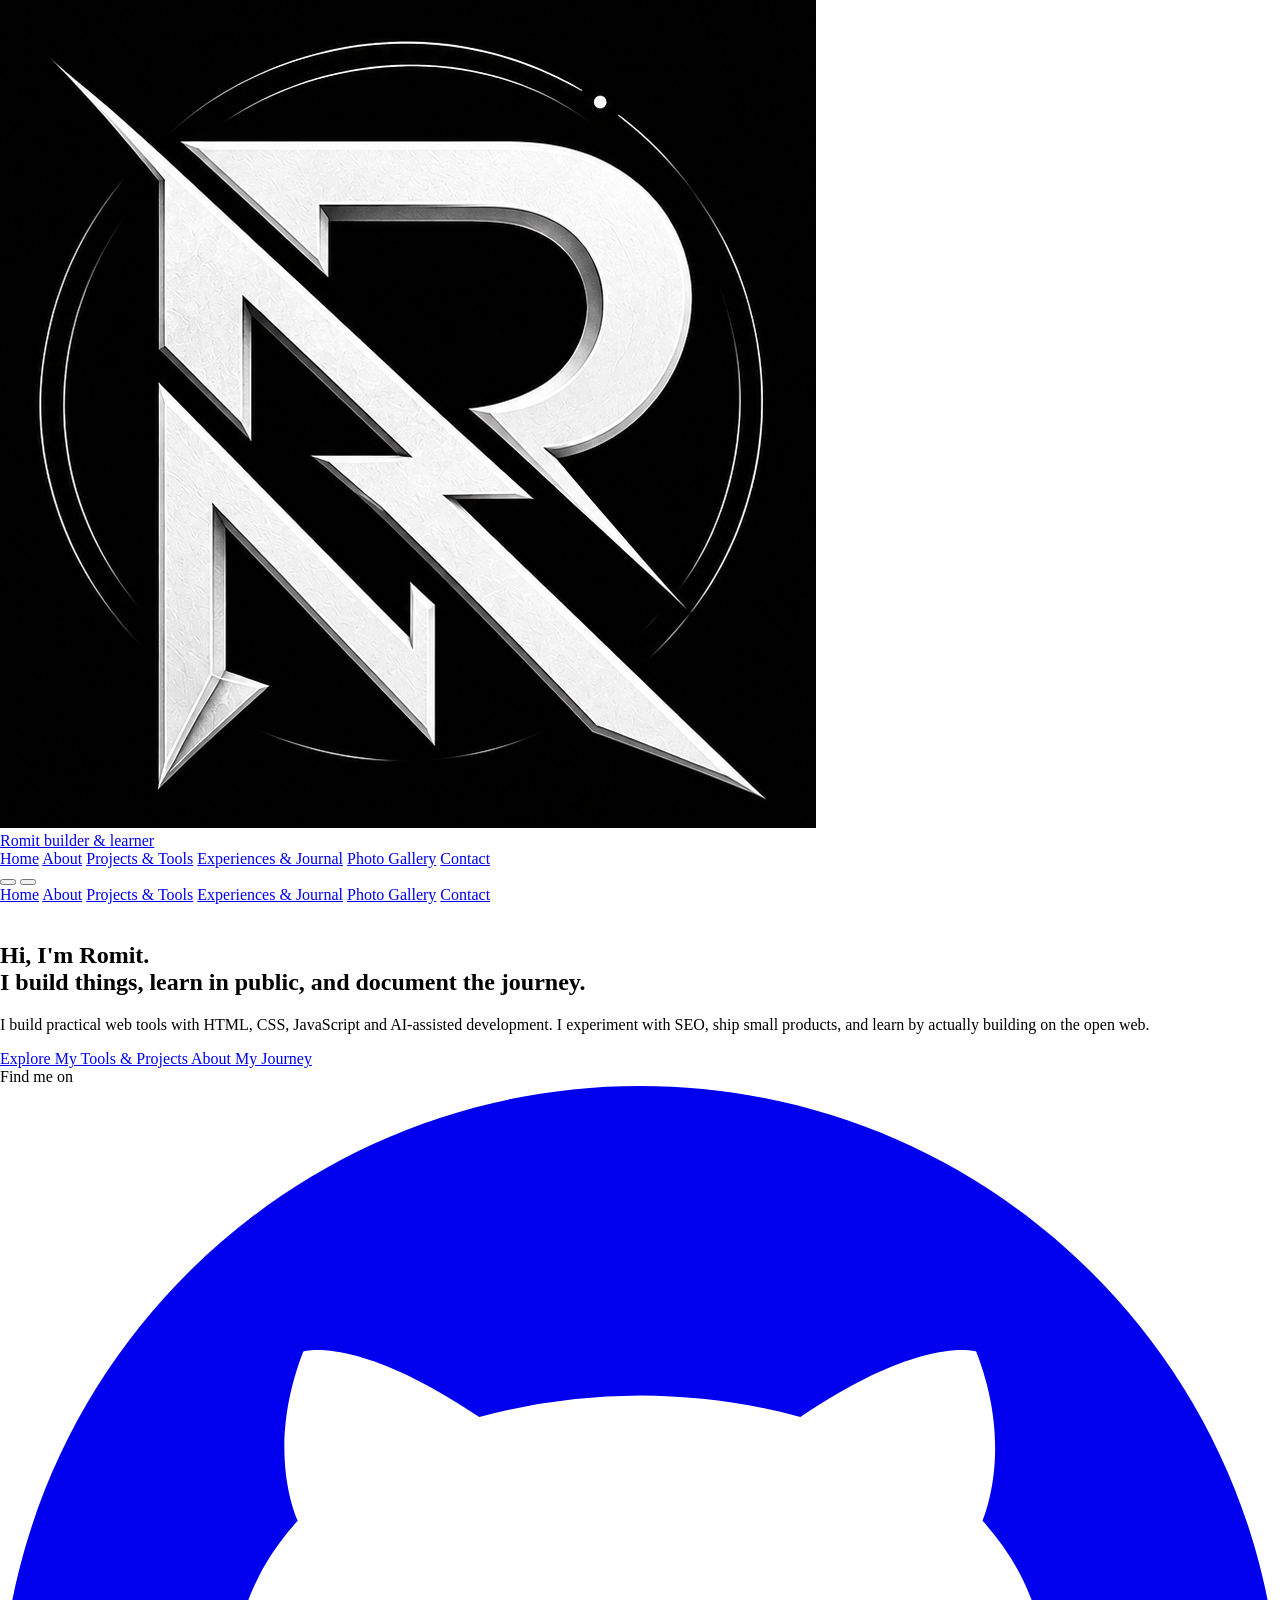
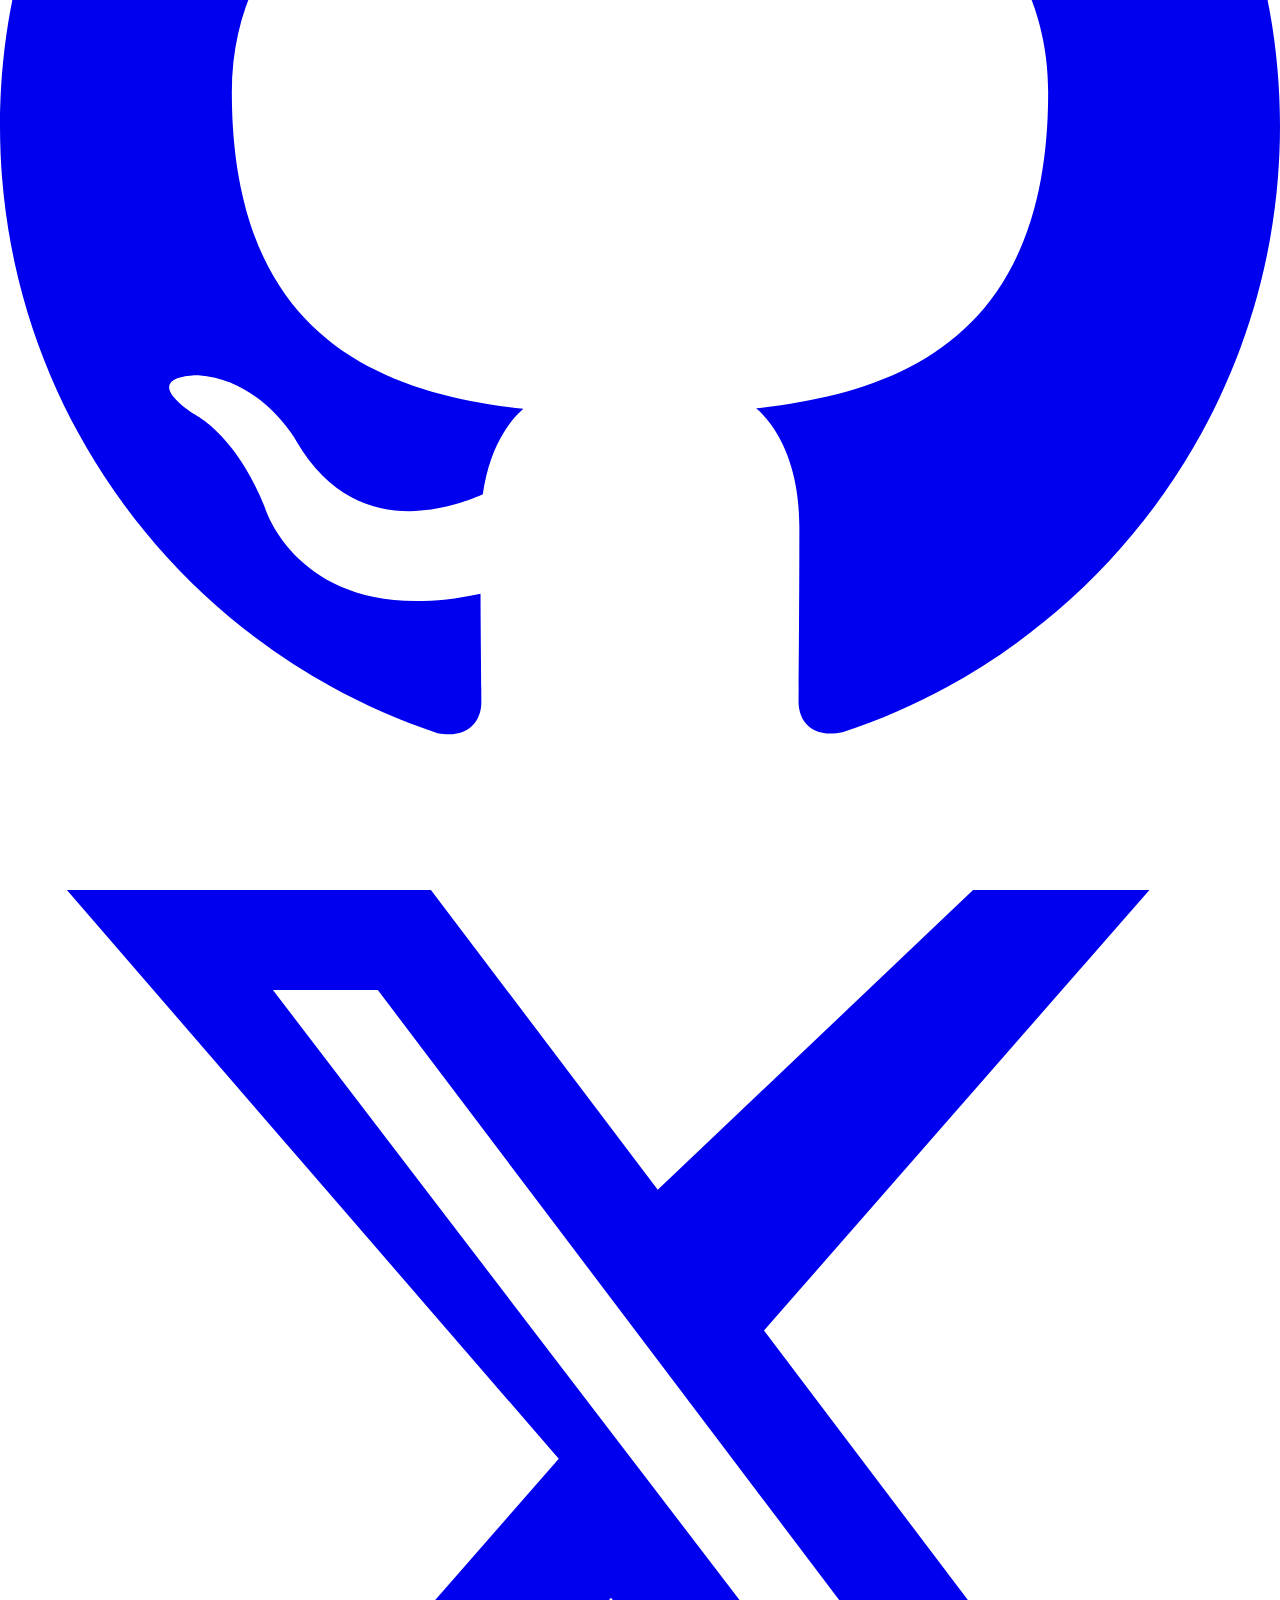
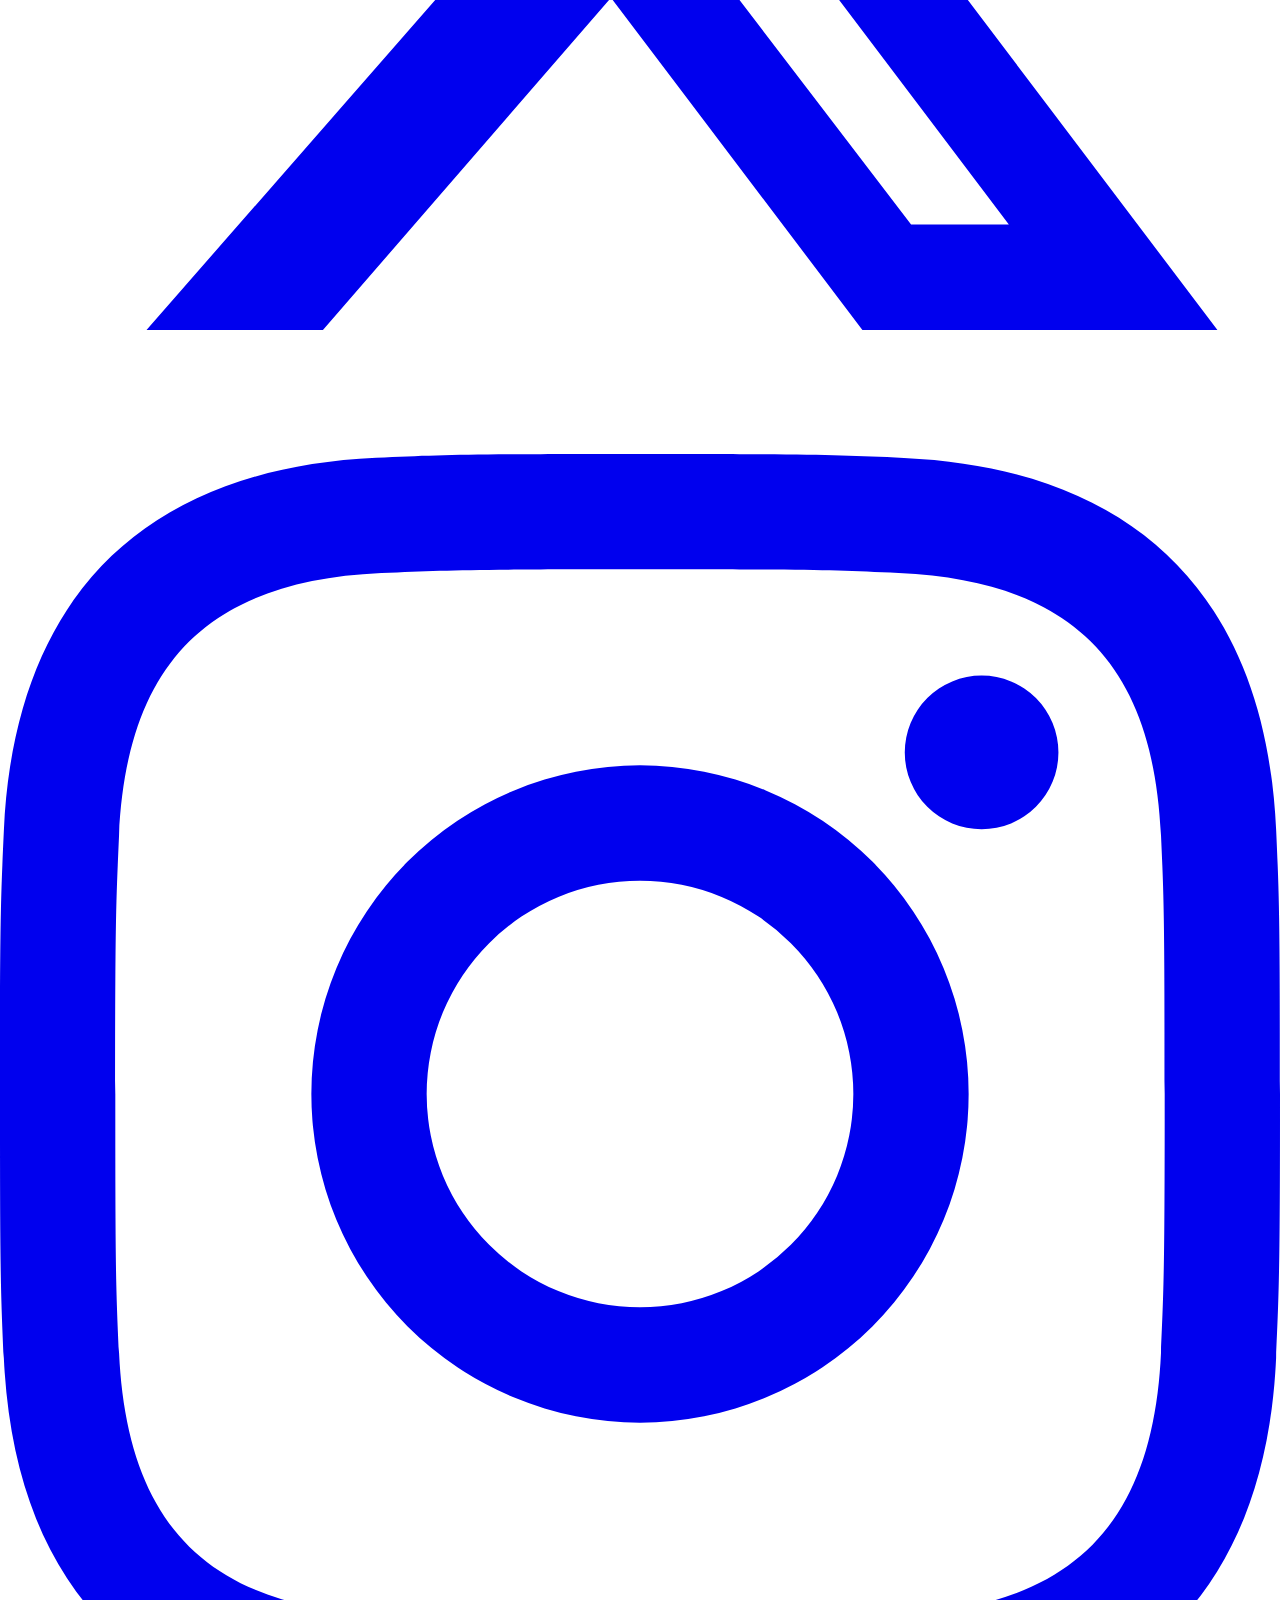
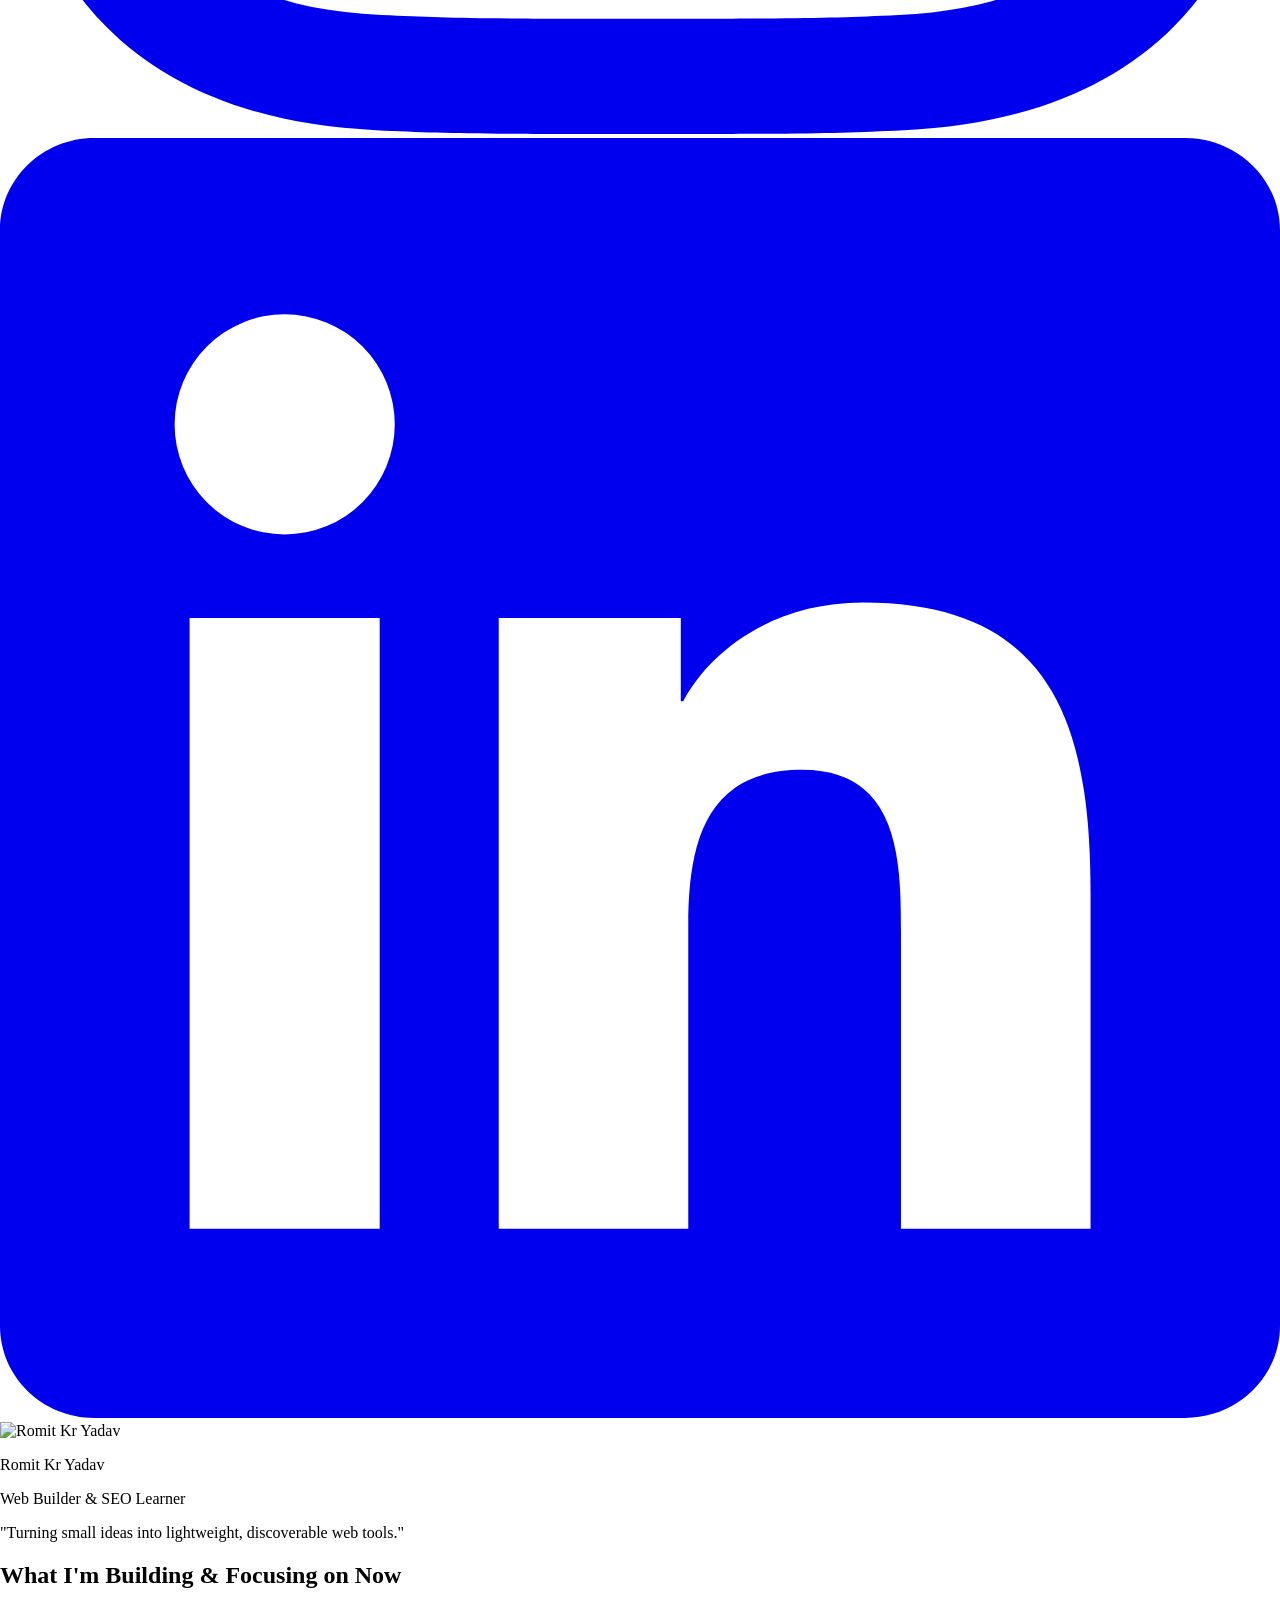
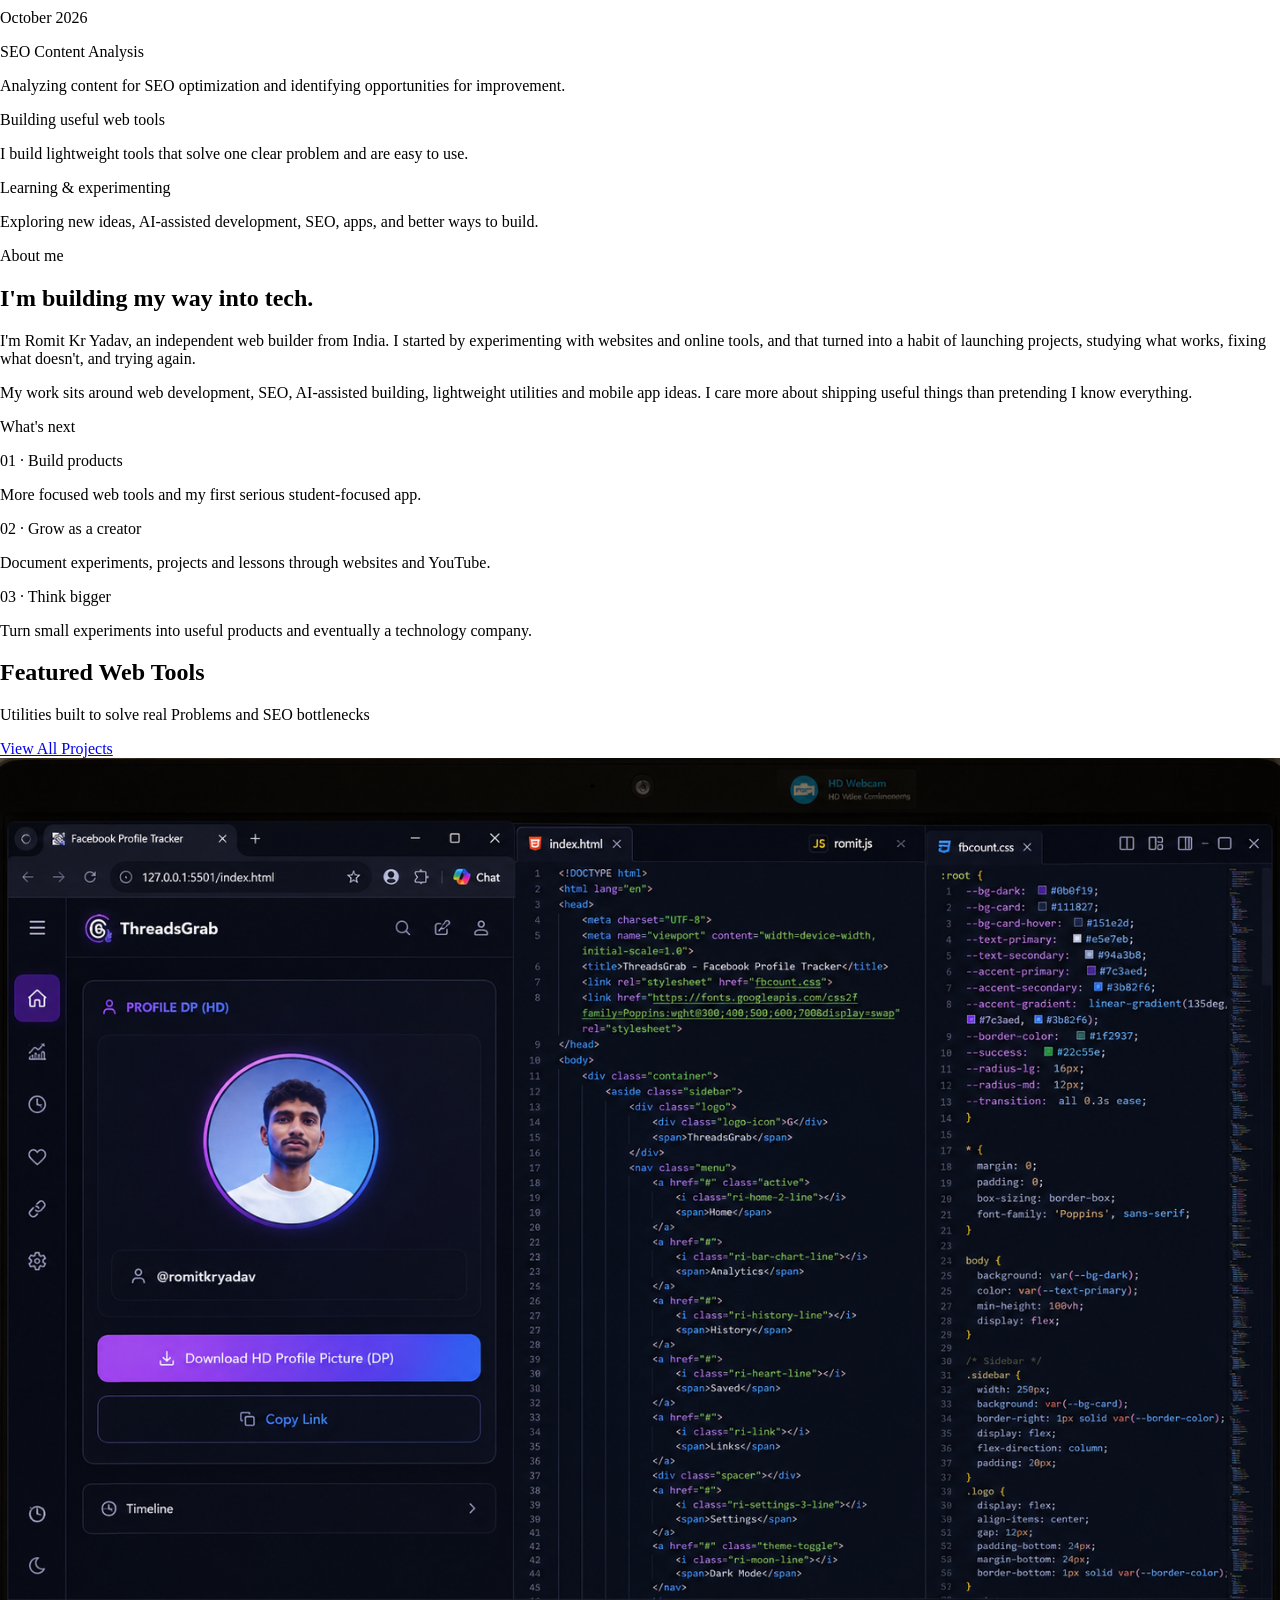
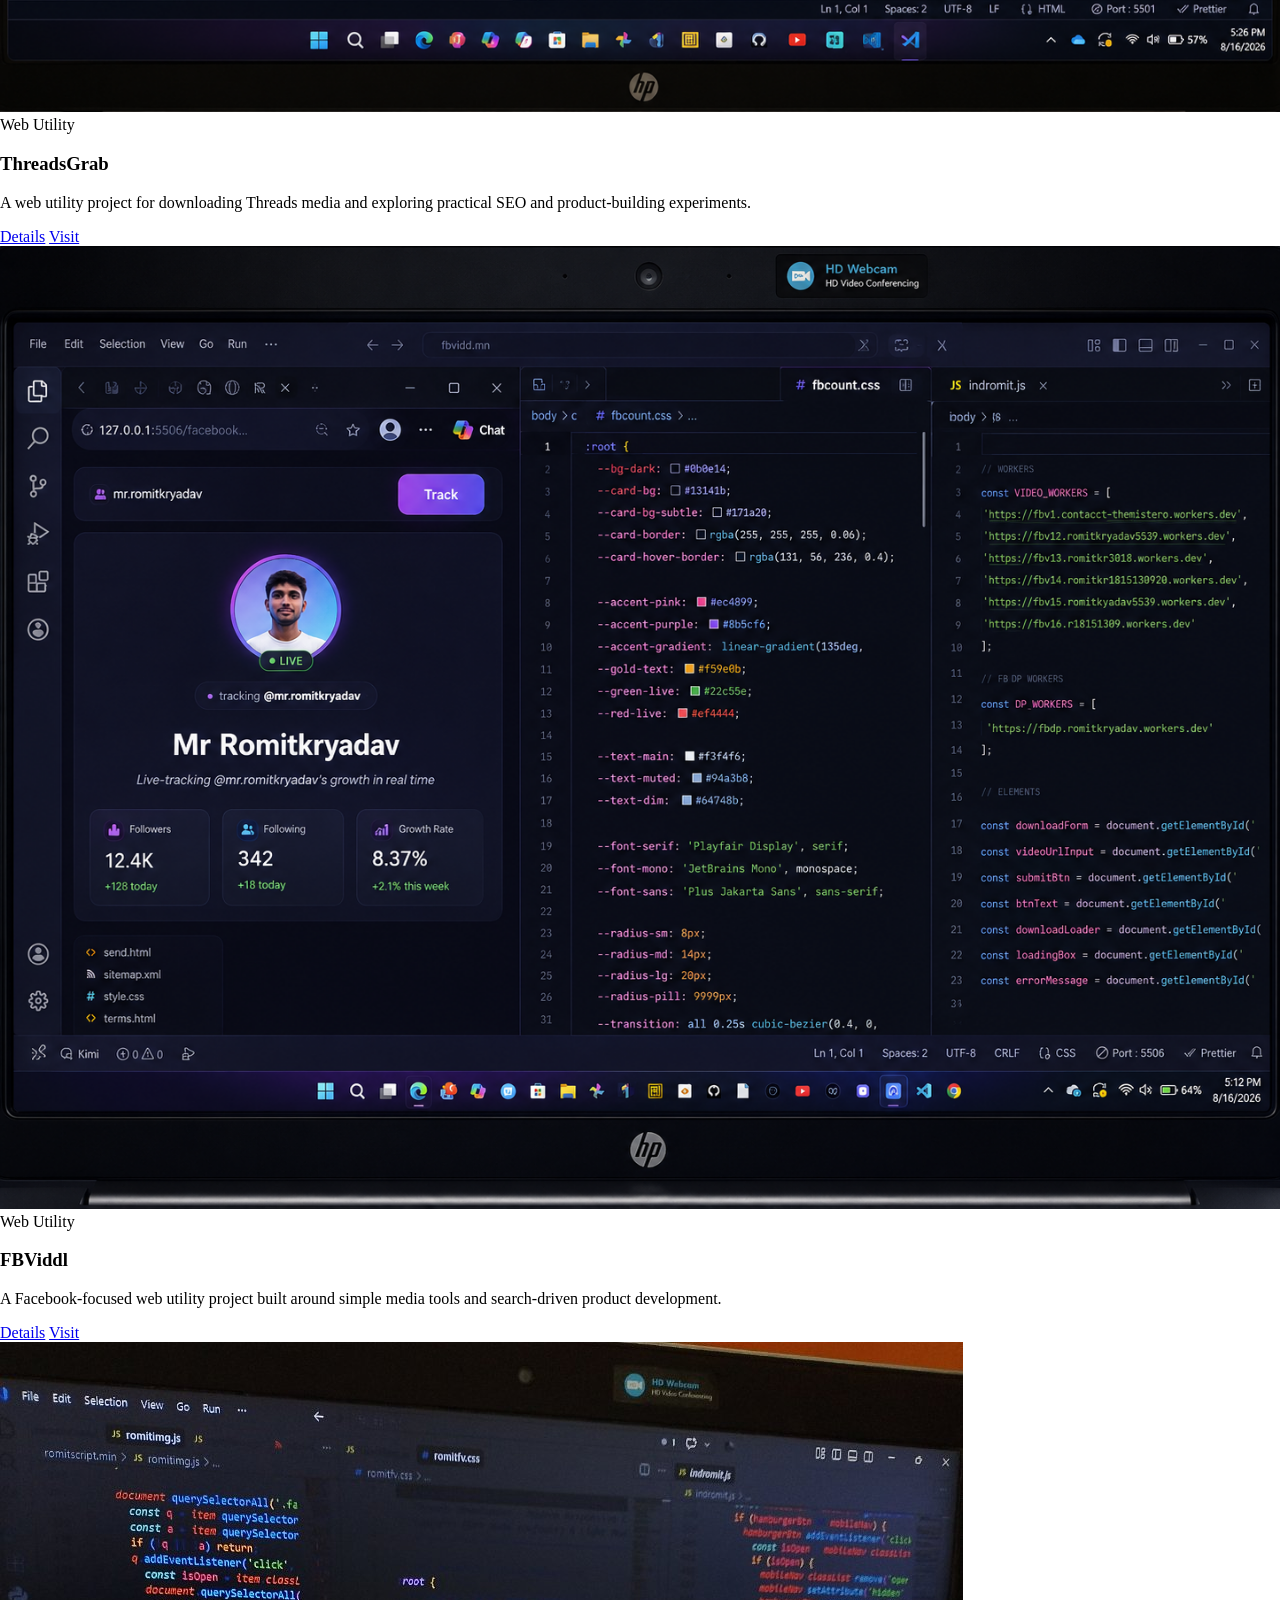
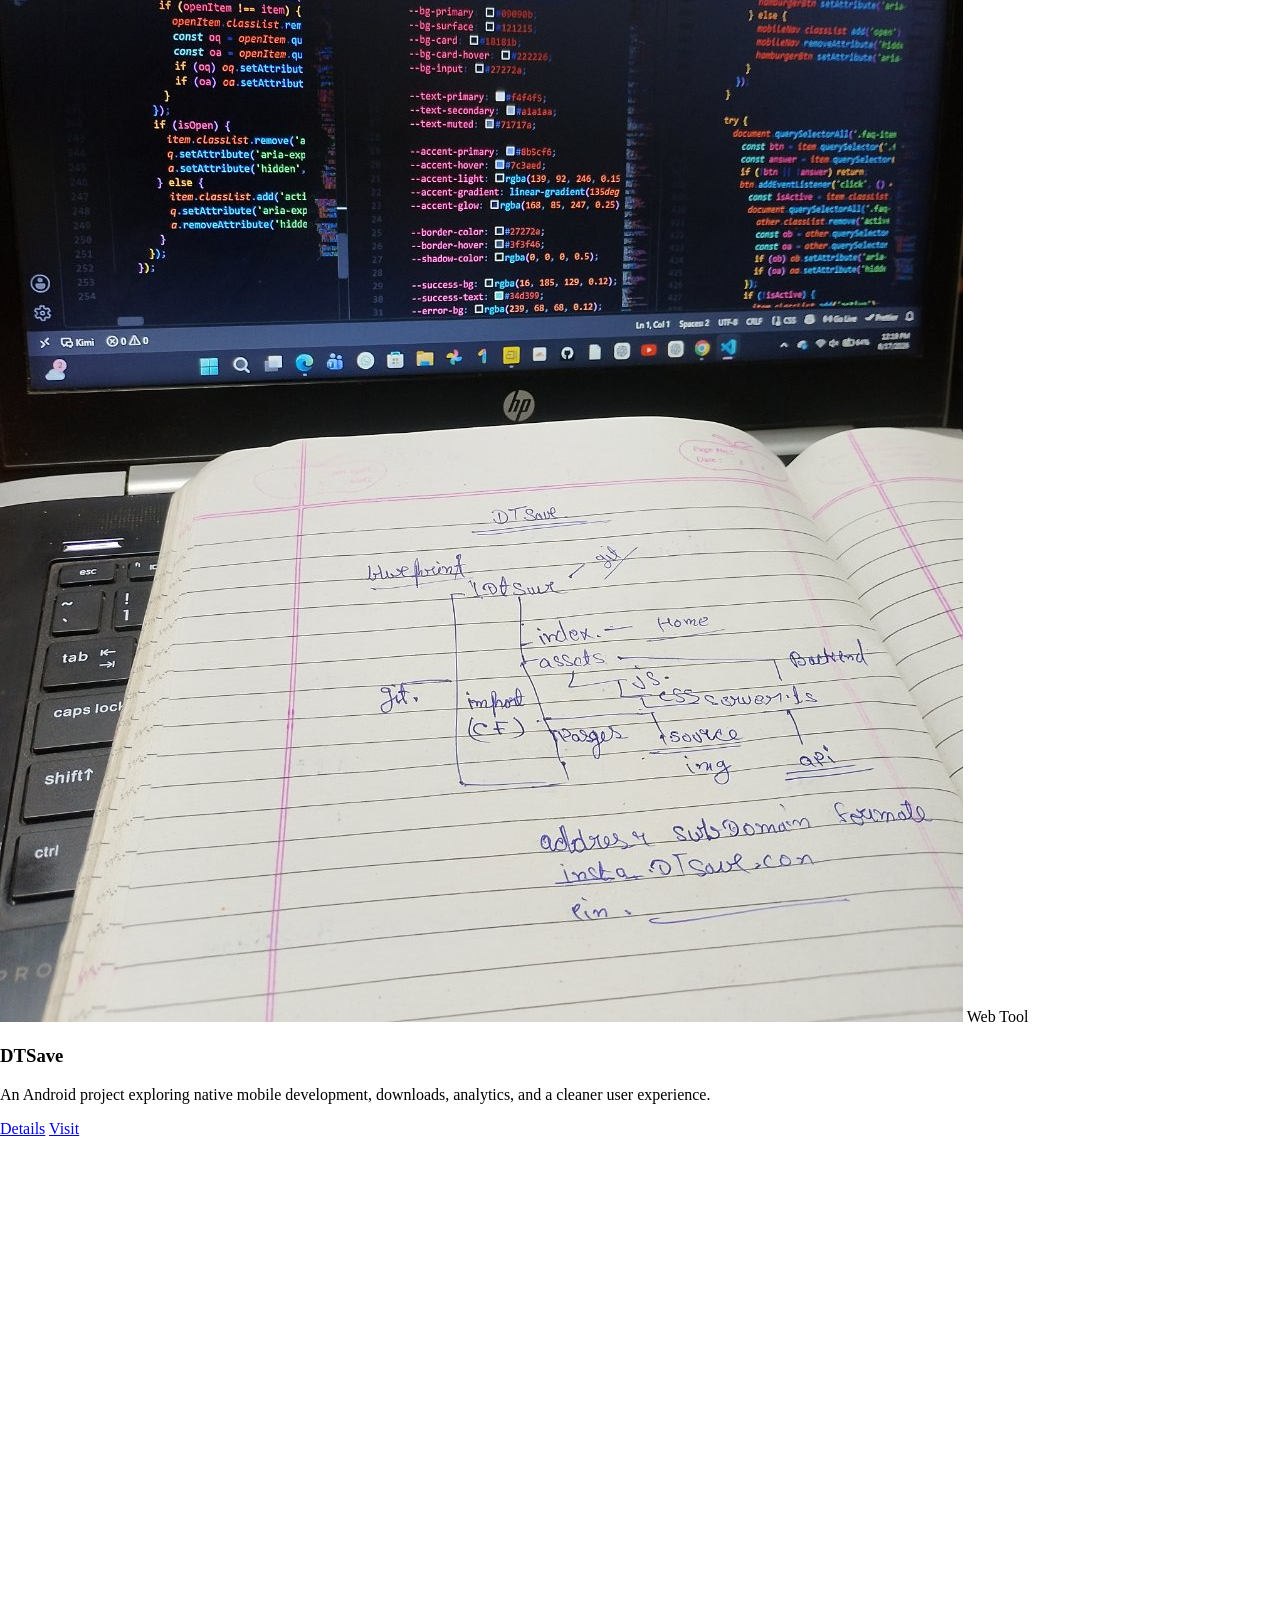
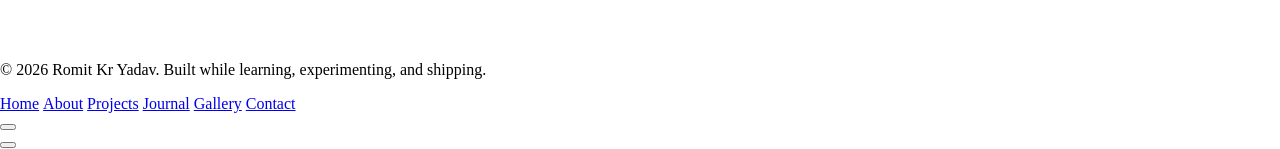
==== commit a0ca3145: "Refresh personal portfolio for Romit Kr Yadav" ====
--- a/index.html
+++ b/index.html
@@ -5,18 +5,18 @@
   <meta name="viewport" content="width=device-width, initial-scale=1.0" />
 
   <!-- ═══ PRIMARY SEO ═══ -->
-  <title>Romit KR Yadav - Indie Web Developer & SEO Enthusiast</title>
-  <meta name="description" content="Romit KR Yadav's personal website. I build fast, zero-bloat web utilities, document technical SEO experiments, and share honest lessons from indie building in public." />
+  <title>Romit KR Yadav — Web Builder, SEO Explorer & Indie Maker</title>
+  <meta name="description" content="Personal website of Romit KR Yadav — an independent web builder creating useful web tools, experimenting with SEO, and learning by building." />
   <meta name="keywords" content="Romit KR Yadav, web developer, SEO tools, web utilities, indie builder, technical SEO, TypeScript, Tailwind CSS, Cloudflare Pages" />
   <meta name="author" content="Romit KR Yadav" />
   <meta name="robots" content="index, follow, max-snippet:-1, max-image-preview:large, max-video-preview:-1" />
-  <link rel="canonical" href="https://romitkryadav.fbviddl.com/" />
+  <link rel="canonical" href="https://romitkryadav.github.io/romit/" />
 
   <!-- ═══ FAVICON ═══ -->
-  <link rel="icon"             type="image/png" href="https://romitkryadav.fbviddl.com/romitlogo.png" />
-  <link rel="shortcut icon"    type="image/png" href="https://romitkryadav.fbviddl.com/romitlogo.png" />
-  <link rel="apple-touch-icon"                  href="https://romitkryadav.fbviddl.com/romitlogo.png" />
-  <meta name="msapplication-TileImage"         content="https://romitkryadav.fbviddl.com/romitlogo.png" />
+  <link rel="icon"             type="image/png" href="https://romitkryadav.github.io/romit/romitlogo.png" />
+  <link rel="shortcut icon"    type="image/png" href="https://romitkryadav.github.io/romit/romitlogo.png" />
+  <link rel="apple-touch-icon"                  href="https://romitkryadav.github.io/romit/romitlogo.png" />
+  <meta name="msapplication-TileImage"         content="https://romitkryadav.github.io/romit/romitlogo.png" />
 
   <!-- ═══ OPEN GRAPH (Facebook, LinkedIn, WhatsApp) ═══ -->
   <meta property="og:type"        content="website" />
@@ -24,8 +24,8 @@
   <meta property="og:locale"      content="en_US" />
   <meta property="og:title"       content="Romit KR Yadav - Indie Web Developer & SEO Enthusiast" />
   <meta property="og:description" content="I build fast, zero-bloat web utilities, document technical SEO experiments, and share honest lessons from indie building in public." />
-  <meta property="og:url"         content="https://romitkryadav.fbviddl.com/" />
-  <meta property="og:image"       content="https://romitkryadav.fbviddl.com/assets/og-cover.jpg" />
+  <meta property="og:url"         content="https://romitkryadav.github.io/romit/" />
+  <meta property="og:image"       content="https://romitkryadav.github.io/romit/assets/og-cover.jpg" />
   <meta property="og:image:width"  content="1200" />
   <meta property="og:image:height" content="630" />
   <meta property="og:image:alt"    content="Romit KR Yadav — Web Builder & SEO Enthusiast" />
@@ -36,7 +36,7 @@
   <meta name="twitter:creator"     content="@romitkryadav" />
   <meta name="twitter:title"       content="Romit KR Yadav - Indie Web Developer & SEO Enthusiast" />
   <meta name="twitter:description" content="I build fast, zero-bloat web utilities, document technical SEO experiments, and share honest lessons from indie building in public." />
-  <meta name="twitter:image"       content="https://romitkryadav.fbviddl.com/assets/og-cover.jpg" />
+  <meta name="twitter:image"       content="https://romitkryadav.github.io/romit/assets/og-cover.jpg" />
   <meta name="twitter:image:alt"   content="Romit KR Yadav - Indie Web Developer & SEO Enthusiast" />
 
   <!-- ═══ THEME & APP ═══ -->
@@ -87,16 +87,16 @@
     "@graph": [
       {
         "@type": "Person",
-        "@id": "https://romitkryadav.fbviddl.com/#person",
+        "@id": "https://romitkryadav.github.io/romit/#person",
         "name": "Romit Yadav",
         "alternateName": "Romit",
         "jobTitle": "Web Builder & Technical SEO Enthusiast",
         "description": "Indie web builder who creates zero-bloat browser utilities, studies technical SEO, and publishes honest builder experiments.",
-        "url": "https://romitkryadav.fbviddl.com",
+        "url": "https://romitkryadav.github.io/romit",
         "email": "romitkryadav@proton.me",
-        "image": "https://romitkryadav.fbviddl.com/assets/romit-profile.jpg",
+        "image": "https://romitkryadav.github.io/romit/assets/romit-profile.jpg",
         "sameAs": [
-          "https://github.com/romityadav",
+          "https://github.com/romitkryadav",
           "https://twitter.com/romitkryadav",
           "https://linkedin.com/in/romitkryadav",
           "https://instagram.com/romitkryadav"
@@ -105,30 +105,30 @@
       },
       {
         "@type": "WebSite",
-        "@id": "https://romitkryadav.fbviddl.com/#website",
-        "url": "https://romitkryadav.fbviddl.com",
+        "@id": "https://romitkryadav.github.io/romit/#website",
+        "url": "https://romitkryadav.github.io/romit",
         "name": "Romit Yadav",
         "description": "Personal website of Romit Yadav — web utilities, SEO experiments, and builder notes.",
-        "author": { "@id": "https://romitkryadav.fbviddl.com/#person" },
+        "author": { "@id": "https://romitkryadav.github.io/romit/#person" },
         "inLanguage": "en-US",
         "potentialAction": {
           "@type": "SearchAction",
-          "target": "https://romitkryadav.fbviddl.com/projects.html?q={search_term_string}",
+          "target": "https://romitkryadav.github.io/romit/projects.html?q={search_term_string}",
           "query-input": "required name=search_term_string"
         }
       },
       {
         "@type": "WebPage",
-        "@id": "https://romitkryadav.fbviddl.com/#webpage",
-        "url": "https://romitkryadav.fbviddl.com/",
+        "@id": "https://romitkryadav.github.io/romit/#webpage",
+        "url": "https://romitkryadav.github.io/romit/",
         "name": "Romit kr Yadav — Web Builder, SEO Enthusiast & Indie Utility Maker",
         "description": "I build fast, zero-bloat web utilities, document technical SEO experiments, and share honest lessons from indie building in public.",
-        "isPartOf": { "@id": "https://romitkryadav.fbviddl.com/#website" },
-        "about": { "@id": "https://romitkryadav.fbviddl.com/#person" },
+        "isPartOf": { "@id": "https://romitkryadav.github.io/romit/#website" },
+        "about": { "@id": "https://romitkryadav.github.io/romit/#person" },
         "breadcrumb": {
           "@type": "BreadcrumbList",
           "itemListElement": [
-            { "@type": "ListItem", "position": 1, "name": "Home", "item": "https://romitkryadav.fbviddl.com/" }
+            { "@type": "ListItem", "position": 1, "name": "Home", "item": "https://romitkryadav.github.io/romit/" }
           ]
         }
       }
@@ -146,7 +146,7 @@
       <!-- Brand Logo -->
       <a href="/" class="flex items-center gap-2.5 group">
         <div class="w-8 h-8 rounded-xl overflow-hidden shadow-xs group-hover:scale-105 transition-transform duration-200 flex-shrink-0">
-          <img src="https://romitkryadav.fbviddl.com/romitlogo.png" alt="Romit Logo" class="w-full h-full object-cover" />
+          <img src="https://romitkryadav.github.io/romit/romitlogo.png" alt="Romit Logo" class="w-full h-full object-cover" />
         </div>
         <div class="flex flex-col">
           <span class="text-sm font-bold text-stone-900 dark:text-stone-100 tracking-tight leading-tight">Romit</span>
@@ -209,7 +209,7 @@
           </h1>
 
           <p class="hero-line text-base sm:text-lg text-stone-600 dark:text-stone-300 leading-relaxed font-serif">
-            Welcome to my personal corner on the internet. I craft independent web utilities, share technical SEO discoveries, analyze coding experiments, and share real stories from building on the open web.
+            I build practical web tools with HTML, CSS, JavaScript and AI-assisted development. I experiment with SEO, ship small products, and learn by actually building on the open web.
           </p>
 
           <div class="hero-line flex flex-wrap items-center gap-3 pt-2">
@@ -308,7 +308,7 @@
           <span class="w-2 h-2 rounded-full bg-emerald-500 animate-ping"></span>
           <h2 class="text-sm font-bold uppercase tracking-wider text-stone-900 dark:text-stone-100">What I'm Building & Focusing on Now</h2>
         </div>
-        <span class="text-xs font-mono text-stone-400">August 2026</span>
+        <span class="text-xs font-mono text-stone-400">October 2026</span>
       </div>
       <div class="stagger-children grid grid-cols-1 md:grid-cols-3 gap-4 text-xs">
         <div class="p-4 rounded-2xl bg-stone-50 dark:bg-[#18181c] border border-stone-100 dark:border-stone-800/80 space-y-1.5 transition-all hover:border-emerald-500/30 hover:shadow-sm">
@@ -321,16 +321,34 @@
         <div class="p-4 rounded-2xl bg-stone-50 dark:bg-[#18181c] border border-stone-100 dark:border-stone-800/80 space-y-1.5 transition-all hover:border-indigo-500/30 hover:shadow-sm">
           <p class="font-bold text-stone-900 dark:text-stone-100 flex items-center gap-1.5">
             <i data-lucide="book-open" class="w-3.5 h-3.5 text-indigo-500"></i>
-            Building self-hosted micro-tools
+            Building useful web tools
           </p>
-          <p class="text-stone-500 dark:text-stone-400 leading-relaxed">I focusing on Micro-tools that can be self-hosted and provide real value.</p>
+          <p class="text-stone-500 dark:text-stone-400 leading-relaxed">I build lightweight tools that solve one clear problem and are easy to use.</p>
         </div>
         <div class="p-4 rounded-2xl bg-stone-50 dark:bg-[#18181c] border border-stone-100 dark:border-stone-800/80 space-y-1.5 transition-all hover:border-amber-500/30 hover:shadow-sm">
           <p class="font-bold text-stone-900 dark:text-stone-100 flex items-center gap-1.5">
             <i data-lucide="zap" class="w-3.5 h-3.5 text-amber-500"></i>
-            Building and improving Self Personality
+            Learning & experimenting
           </p>
-          <p class="text-stone-500 dark:text-stone-400 leading-relaxed">Focusing on My personal development and self-awareness.</p>
+          <p class="text-stone-500 dark:text-stone-400 leading-relaxed">Exploring new ideas, AI-assisted development, SEO, apps, and better ways to build.</p>
+        </div>
+      </div>
+    </section>
+
+    <!-- About Romit -->
+    <section class="reveal grid grid-cols-1 lg:grid-cols-[1.25fr_.75fr] gap-6">
+      <div class="p-6 sm:p-8 rounded-3xl border border-stone-200 dark:border-stone-800 bg-white dark:bg-[#141417] shadow-2xs space-y-4">
+        <span class="text-[10px] font-mono uppercase tracking-[0.18em] text-emerald-600 dark:text-emerald-400">About me</span>
+        <h2 class="text-2xl sm:text-3xl font-bold text-stone-900 dark:text-stone-100">I'm building my way into tech.</h2>
+        <p class="text-sm leading-7 text-stone-600 dark:text-stone-300">I'm Romit Kr Yadav, an independent web builder from India. I started by experimenting with websites and online tools, and that turned into a habit of launching projects, studying what works, fixing what doesn't, and trying again.</p>
+        <p class="text-sm leading-7 text-stone-600 dark:text-stone-300">My work sits around web development, SEO, AI-assisted building, lightweight utilities and mobile app ideas. I care more about shipping useful things than pretending I know everything.</p>
+      </div>
+      <div class="p-6 sm:p-8 rounded-3xl border border-stone-200 dark:border-stone-800 bg-stone-900 dark:bg-black text-stone-100 shadow-2xs space-y-5">
+        <span class="text-[10px] font-mono uppercase tracking-[0.18em] text-emerald-400">What's next</span>
+        <div class="space-y-4 text-sm">
+          <div><p class="font-semibold">01 · Build products</p><p class="mt-1 text-stone-400">More focused web tools and my first serious student-focused app.</p></div>
+          <div><p class="font-semibold">02 · Grow as a creator</p><p class="mt-1 text-stone-400">Document experiments, projects and lessons through websites and YouTube.</p></div>
+          <div><p class="font-semibold">03 · Think bigger</p><p class="mt-1 text-stone-400">Turn small experiments into useful products and eventually a technology company.</p></div>
         </div>
       </div>
     </section>
@@ -352,13 +370,13 @@
         <!-- MetaTagLens -->
         <article class="card-lift group flex flex-col justify-between bg-white dark:bg-[#141417] rounded-3xl border border-stone-200 dark:border-stone-800 hover:border-stone-300 dark:hover:border-stone-700 shadow-2xs overflow-hidden">
           <div class="img-zoom relative aspect-video overflow-hidden bg-stone-100 dark:bg-stone-900">
-            <img src="https://romitkryadav.fbviddl.com/projects/threadsgrab-project.png" alt="ThreadsGrab project" class="w-full h-full object-cover" loading="lazy" />
+            <img src="https://romitkryadav.github.io/romit/projects/threadsgrab-project.png" alt="ThreadsGrab project" class="w-full h-full object-cover" loading="lazy" />
             <span class="absolute top-3 left-3 px-2.5 py-0.5 rounded-full text-[10px] font-semibold bg-white/90 dark:bg-black/80 text-stone-800 dark:text-stone-200">Web Utility</span>
           </div>
           <div class="p-6 flex-1 flex flex-col justify-between space-y-3">
             <div>
               <h3 class="font-bold text-base text-stone-900 dark:text-stone-100 group-hover:text-emerald-600 transition-colors">ThreadsGrab</h3>
-              <p class="text-xs text-stone-600 dark:text-stone-300 line-clamp-2 mt-1">A Downloader Tool for Meta Threads to save users' favorite posts and media and view and count their followers live.</p>
+              <p class="text-xs text-stone-600 dark:text-stone-300 line-clamp-2 mt-1">A web utility project for downloading Threads media and exploring practical SEO and product-building experiments.</p>
             </div>
             <div class="pt-3 border-t border-stone-100 dark:border-stone-800 flex items-center justify-between">
               <a href="/projects" class="text-xs font-semibold text-stone-700 dark:text-stone-300 hover:text-stone-900 transition-colors">Details</a>
@@ -370,13 +388,13 @@
         <!-- CleanSlug Engine -->
         <article class="card-lift group flex flex-col justify-between bg-white dark:bg-[#141417] rounded-3xl border border-stone-200 dark:border-stone-800 hover:border-stone-300 dark:hover:border-stone-700 shadow-2xs overflow-hidden">
           <div class="img-zoom relative aspect-video overflow-hidden bg-stone-100 dark:bg-stone-900">
-            <img src="https://romitkryadav.fbviddl.com/projects/fbviddl-project.png" alt="CleanSlug Engine project" class="w-full h-full object-cover" loading="lazy" />
+            <img src="https://romitkryadav.github.io/romit/projects/fbviddl-project.png" alt="CleanSlug Engine project" class="w-full h-full object-cover" loading="lazy" />
             <span class="absolute top-3 left-3 px-2.5 py-0.5 rounded-full text-[10px] font-semibold bg-white/90 dark:bg-black/80 text-stone-800 dark:text-stone-200">Web Utility</span>
           </div>
           <div class="p-6 flex-1 flex flex-col justify-between space-y-3">
             <div>
               <h3 class="font-bold text-base text-stone-900 dark:text-stone-100 group-hover:text-emerald-600 transition-colors">FBViddl</h3>
-              <p class="text-xs text-stone-600 dark:text-stone-300 line-clamp-2 mt-1">This is also a Downloader Tool for Facebook Videos to save users' favorite videos and view their details and statistics.</p>
+              <p class="text-xs text-stone-600 dark:text-stone-300 line-clamp-2 mt-1">A Facebook-focused web utility project built around simple media tools and search-driven product development.</p>
             </div>
             <div class="pt-3 border-t border-stone-100 dark:border-stone-800 flex items-center justify-between">
               <a href="/projects" class="text-xs font-semibold text-stone-700 dark:text-stone-300 hover:text-stone-900 transition-colors">Details</a>
@@ -388,13 +406,13 @@
         <!-- VectorPath Mini -->
         <article class="card-lift group flex flex-col justify-between bg-white dark:bg-[#141417] rounded-3xl border border-stone-200 dark:border-stone-800 hover:border-stone-300 dark:hover:border-stone-700 shadow-2xs overflow-hidden">
           <div class="img-zoom relative aspect-video overflow-hidden bg-stone-100 dark:bg-stone-900">
-            <img src="https://romitkryadav.fbviddl.com/projects/dtsave.jpg" alt="DTSave project" class="w-full h-full object-cover" loading="lazy" />
+            <img src="https://romitkryadav.github.io/romit/projects/dtsave.jpg" alt="DTSave project" class="w-full h-full object-cover" loading="lazy" />
             <span class="absolute top-3 left-3 px-2.5 py-0.5 rounded-full text-[10px] font-semibold bg-white/90 dark:bg-black/80 text-stone-800 dark:text-stone-200">Web Tool</span>
           </div>
           <div class="p-6 flex-1 flex flex-col justify-between space-y-3">
             <div>
               <h3 class="font-bold text-base text-stone-900 dark:text-stone-100 group-hover:text-emerald-600 transition-colors">DTSave</h3>
-              <p class="text-xs text-stone-600 dark:text-stone-300 line-clamp-2 mt-1">A multi-web utility for downloading and static analysis of web content. Loading...</p>
+              <p class="text-xs text-stone-600 dark:text-stone-300 line-clamp-2 mt-1">An Android project exploring native mobile development, downloads, analytics, and a cleaner user experience.</p>
             </div>
             <div class="pt-3 border-t border-stone-100 dark:border-stone-800 flex items-center justify-between">
               <a href="/projects" class="text-xs font-semibold text-stone-700 dark:text-stone-300 hover:text-stone-900 transition-colors">Details</a>
@@ -467,7 +485,7 @@
   <!-- Footer -->
   <footer class="border-t border-stone-200 dark:border-stone-800 bg-white dark:bg-[#141417] py-8 text-xs text-stone-500 dark:text-stone-400">
     <div class="max-w-6xl mx-auto px-4 sm:px-6 flex flex-col sm:flex-row items-center justify-between gap-4">
-      <p>© 2026 Romit. Built with passion & clean web craft.</p>
+      <p>© 2026 Romit Kr Yadav. Built while learning, experimenting, and shipping.</p>
       <div class="flex items-center gap-4">
         <a href="/index.html"       class="link-underline hover:text-stone-900 dark:hover:text-white transition-colors">Home</a>
         <a href="/about.html"       class="link-underline hover:text-stone-900 dark:hover:text-white transition-colors">About</a>
